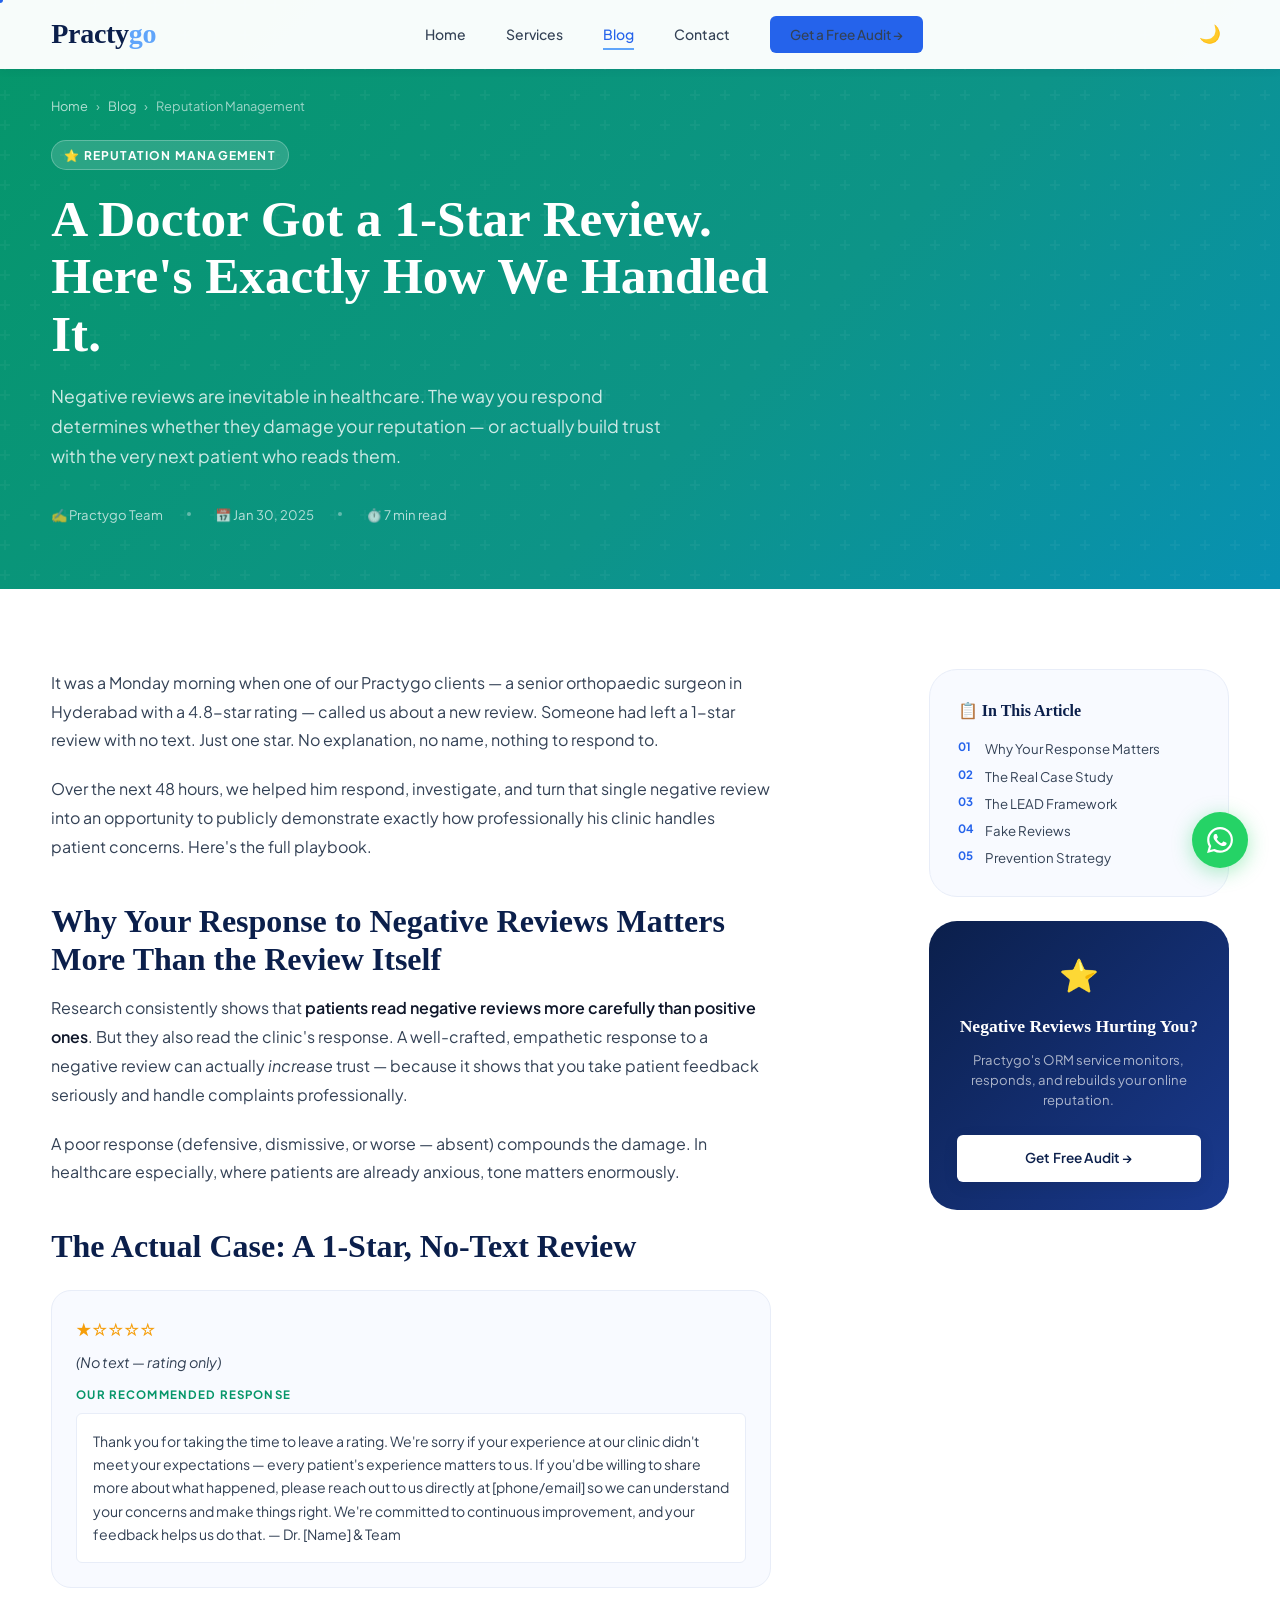
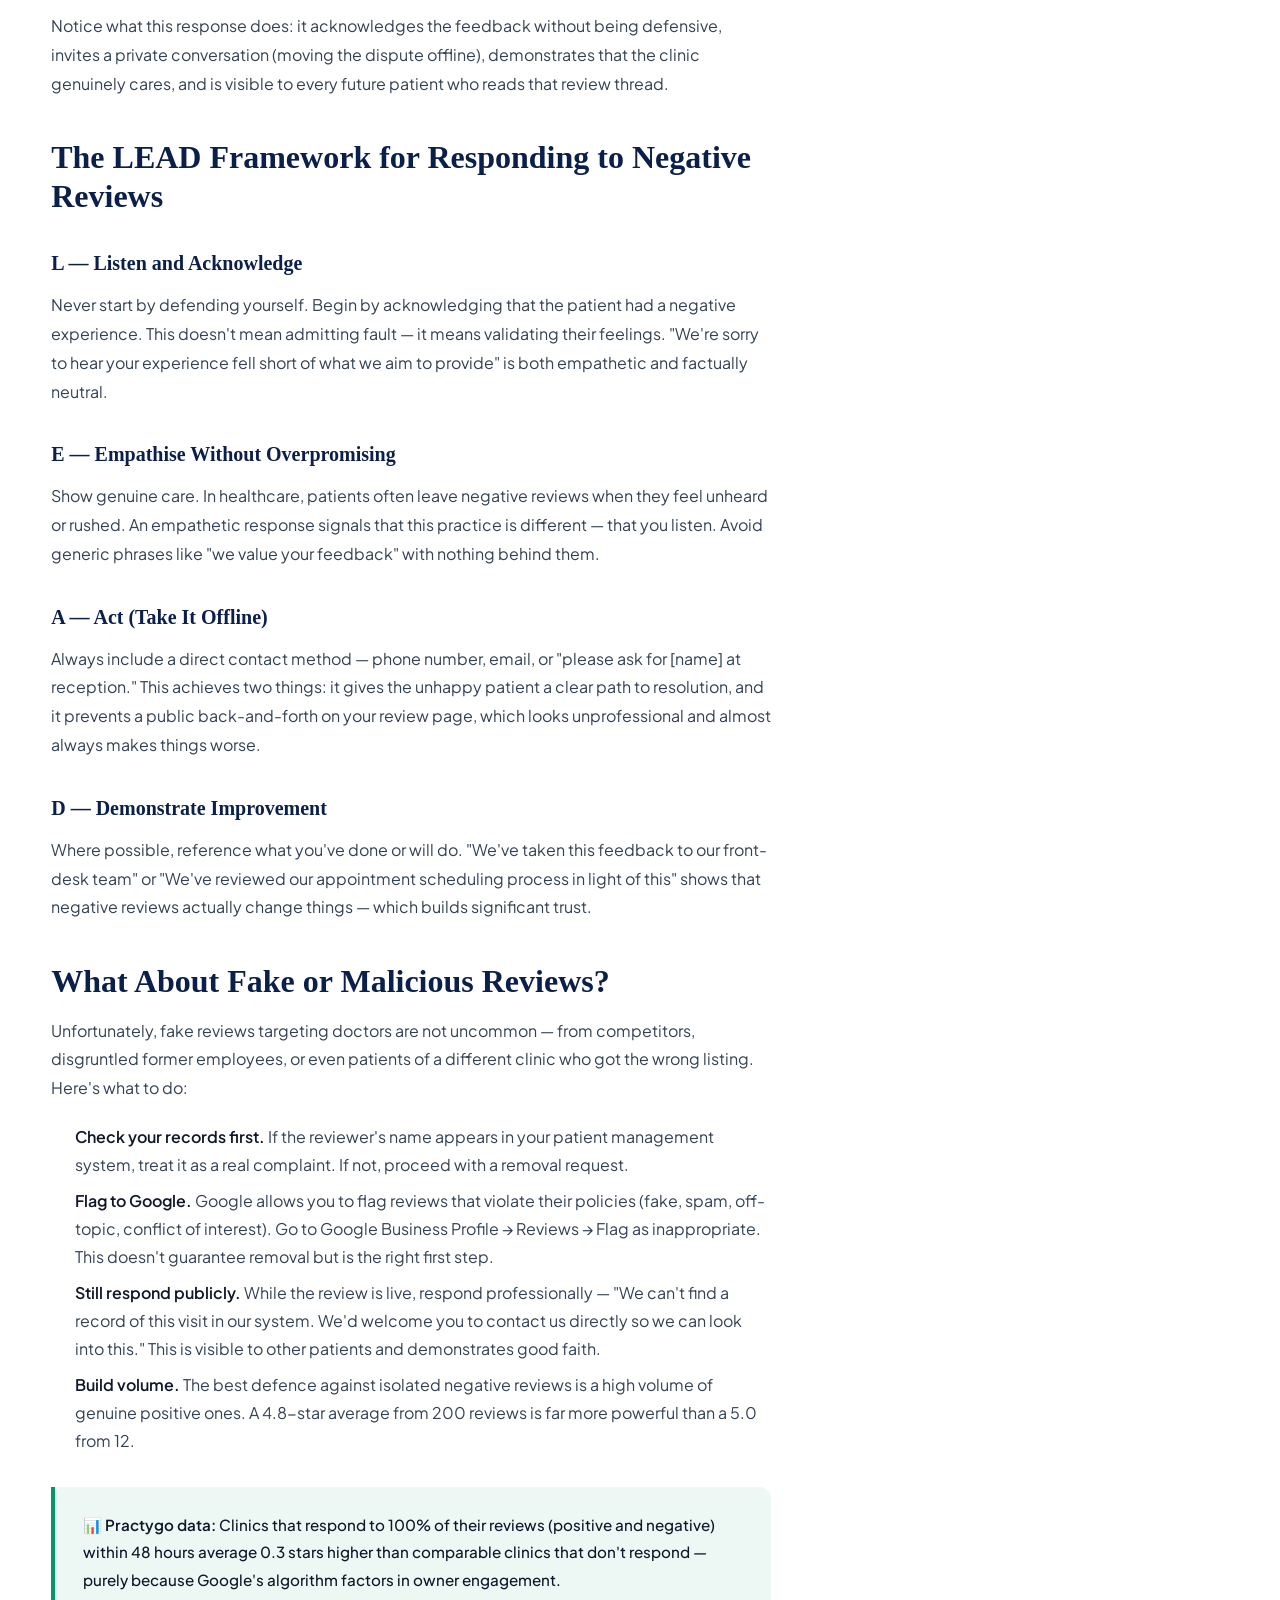
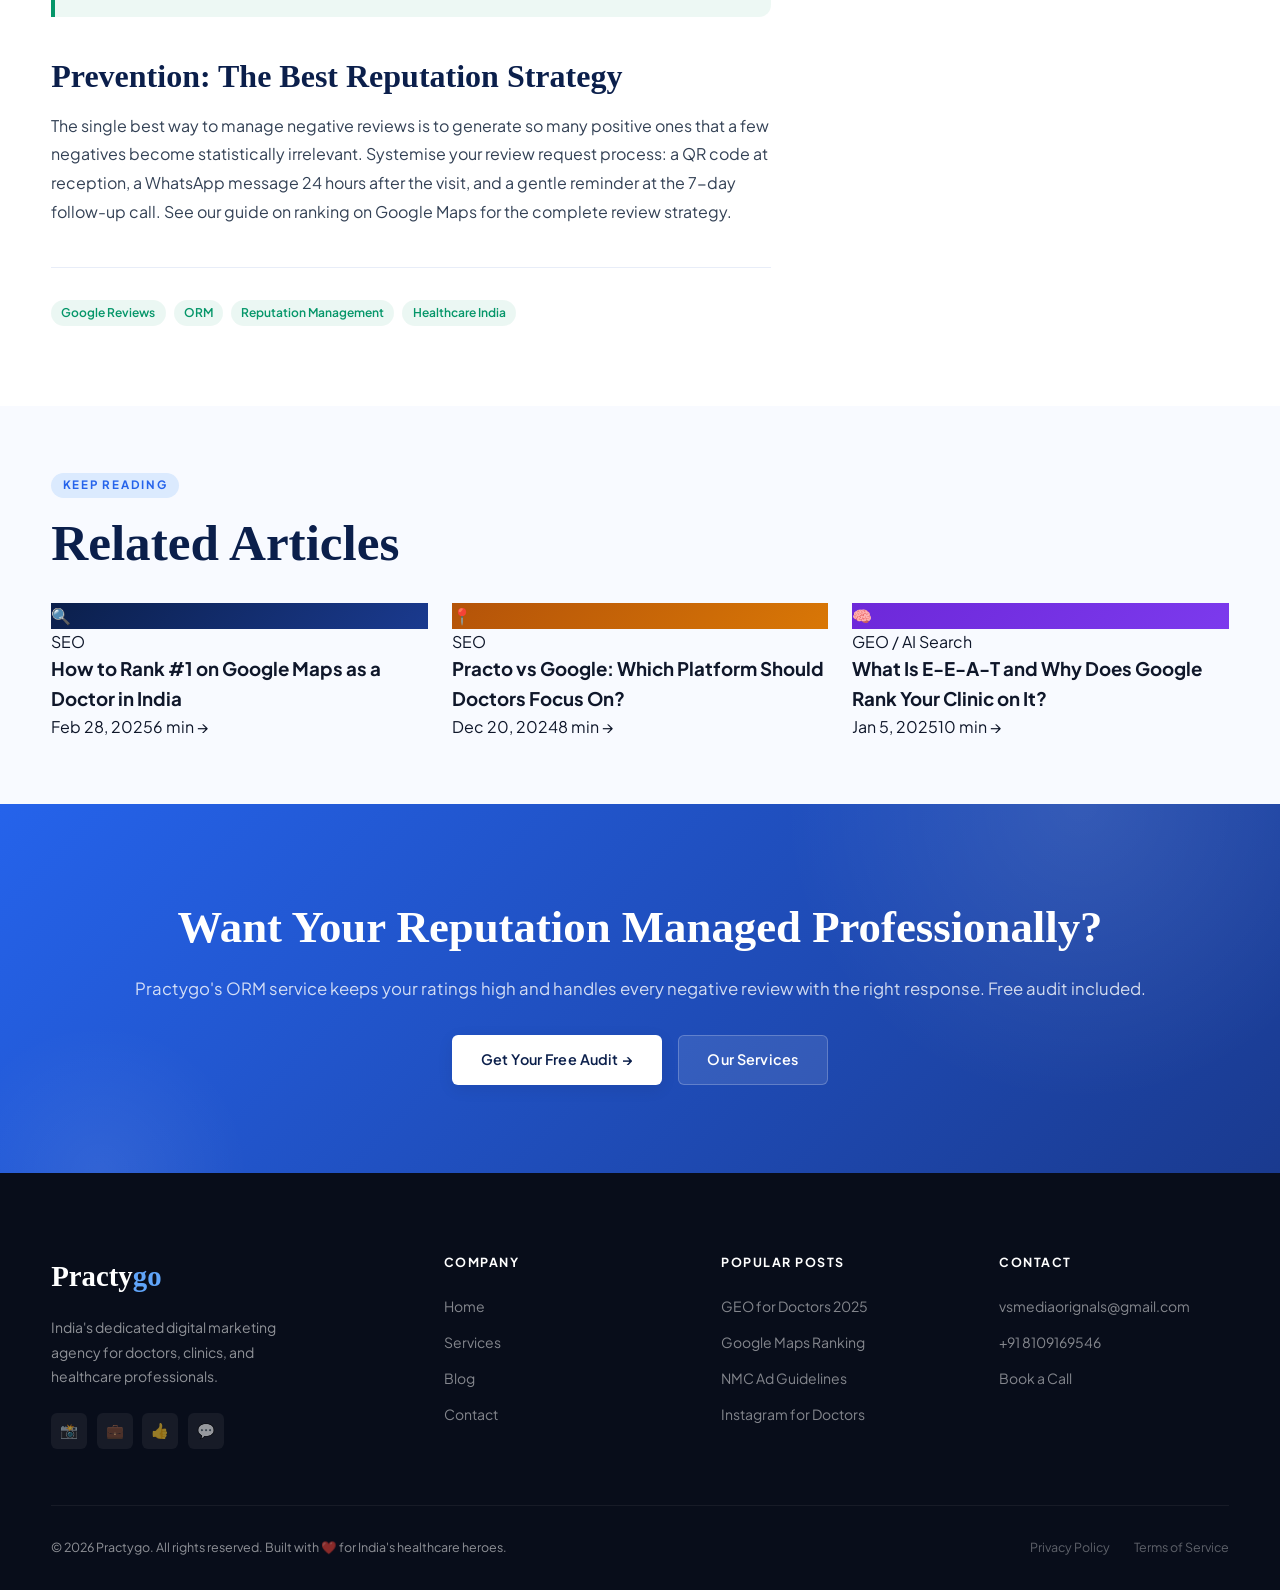
==== blog-1-star-review-handled.html @ ffad4c46 "Add files via upload" ====
<!DOCTYPE html>
<html lang="en">
<head>
  <meta charset="UTF-8"/><meta name="viewport" content="width=device-width, initial-scale=1.0"/>
  <title>A Doctor Got a 1-Star Review. Here's Exactly How We Handled It. | Practygo</title>
  <meta name="description" content="Negative reviews are inevitable in healthcare. The way you respond determines whether they damage your reputation — or actually build trust with prospective patients."/>
  <meta name="robots" content="index, follow"/>
  <link rel="canonical" href="https://practygo.in/blog-1-star-review-handled.html"/>
  <meta property="og:type" content="article"/><meta property="og:url" content="https://practygo.in/blog-1-star-review-handled.html"/>
  <meta property="og:title" content="A Doctor Got a 1-Star Review. Here's Exactly How We Handled It."/><meta property="og:site_name" content="Practygo"/>
  <script type="application/ld+json">{"@context":"https://schema.org","@type":"BlogPosting","headline":"A Doctor Got a 1-Star Review. Here's Exactly How We Handled It.","description":"Negative reviews are inevitable in healthcare. The way you respond determines whether they damage your reputation or build trust.","url":"https://practygo.in/blog-1-star-review-handled.html","datePublished":"2025-01-30","dateModified":"2025-01-30","author":{"@type":"Organization","name":"Practygo","url":"https://practygo.in"},"publisher":{"@type":"Organization","name":"Practygo","url":"https://practygo.in"},"keywords":"doctor negative review response, Google review management healthcare, online reputation management doctors India","articleSection":"Reputation Management","timeRequired":"PT7M"}</script>
  <link rel="preconnect" href="https://fonts.googleapis.com"/><link rel="preconnect" href="https://fonts.gstatic.com" crossorigin/>
  <link rel="stylesheet" href="https://fonts.googleapis.com/css2?family=Cormorant+Garant:ital,wght@0,400;0,600;0,700;1,400;1,700&family=Plus+Jakarta+Sans:wght@300;400;500;600;700&display=swap"/>
  <link rel="stylesheet" href="styles.css"/>
  <link rel="icon" href="data:image/svg+xml,<svg xmlns='http://www.w3.org/2000/svg' viewBox='0 0 100 100'><text y='.9em' font-size='90'>🩺</text></svg>"/>
  <style>
    .article-hero{background:linear-gradient(135deg,#059669 0%,#0d9488 60%,#0891b2 100%);padding:6rem 0 4rem;position:relative;overflow:hidden}
    .article-hero::before{content:'';position:absolute;inset:0;background:url("data:image/svg+xml,%3Csvg width='60' height='60' viewBox='0 0 60 60' xmlns='http://www.w3.org/2000/svg'%3E%3Cg fill='none'%3E%3Cg fill='%23ffffff' fill-opacity='0.04'%3E%3Cpath d='M36 34v-4h-2v4h-4v2h4v4h2v-4h4v-2h-4zm0-30V0h-2v4h-4v2h4v4h2V6h4V4h-4zM6 34v-4H4v4H0v2h4v4h2v-4h4v-2H6zM6 4V0H4v4H0v2h4v4h2V6h4V4H6z'/%3E%3C/g%3E%3C/g%3E%3C/svg%3E")}
    .article-hero-inner{position:relative;z-index:1;max-width:780px}
    .article-cat-badge{display:inline-block;background:rgba(255,255,255,.15);border:1px solid rgba(255,255,255,.25);color:white;font-size:.75rem;font-weight:700;letter-spacing:.1em;text-transform:uppercase;padding:.35em 1em;border-radius:100px;margin-bottom:1.25rem}
    .article-hero h1{font-family:var(--font-display);font-size:clamp(2rem,4.5vw,3.2rem);font-weight:700;color:white;line-height:1.12;margin-bottom:1.25rem}
    .article-hero-desc{font-size:1.1rem;color:rgba(255,255,255,.8);line-height:1.7;margin-bottom:2rem;max-width:640px}
    .article-meta{display:flex;align-items:center;gap:1.25rem;flex-wrap:wrap}
    .article-meta-item{font-size:.82rem;color:rgba(255,255,255,.7)}
    .article-meta-divider{width:4px;height:4px;background:rgba(255,255,255,.35);border-radius:50%}
    .article-body-wrap{display:grid;grid-template-columns:1fr 300px;gap:4rem;align-items:start;padding:5rem 0}
    .article-content{max-width:720px}
    .article-content h2{font-family:var(--font-display);font-size:clamp(1.5rem,2.8vw,2rem);font-weight:700;color:var(--blue-deep);margin:2.5rem 0 1rem;line-height:1.2}
    .article-content h3{font-family:var(--font-display);font-size:1.25rem;font-weight:700;color:var(--blue-deep);margin:2rem 0 .75rem}
    .article-content p{font-size:1rem;color:var(--text-body);line-height:1.8;margin-bottom:1.25rem}
    .article-content ul{padding-left:1.5rem;margin-bottom:1.25rem}
    .article-content li{font-size:1rem;color:var(--text-body);line-height:1.75;margin-bottom:.5rem}
    .article-content strong{color:var(--text-dark);font-weight:600}
    .review-example{background:var(--off-white);border:1px solid var(--gray-light);border-radius:var(--r-lg);padding:1.5rem;margin:1.5rem 0}
    .review-example .stars{color:#f59e0b;font-size:1.1rem;margin-bottom:.5rem}
    .review-example .review-text{font-size:.9rem;color:var(--text-body);line-height:1.65;font-style:italic;margin-bottom:.75rem}
    .review-example .response-label{font-size:.72rem;font-weight:700;text-transform:uppercase;letter-spacing:.1em;color:#059669;margin-bottom:.5rem}
    .review-example .response-text{font-size:.88rem;color:var(--text-body);line-height:1.65;background:white;border:1px solid var(--gray-light);border-radius:var(--r-sm);padding:1rem}
    .article-callout{background:rgba(5,150,105,.07);border-left:4px solid #059669;border-radius:0 var(--r-md) var(--r-md) 0;padding:1.5rem 1.75rem;margin:2rem 0}
    .article-callout p{margin:0;font-size:.95rem;color:var(--text-dark);font-weight:500}
    .article-tags{display:flex;gap:.5rem;flex-wrap:wrap;margin:2.5rem 0 0;padding-top:2rem;border-top:1px solid var(--gray-light)}
    .article-tag{font-size:.75rem;font-weight:600;color:#059669;background:rgba(5,150,105,.08);padding:.3em .85em;border-radius:100px}
    .article-sidebar{position:sticky;top:80px}
    .sidebar-toc{background:var(--off-white);border:1px solid var(--gray-light);border-radius:var(--r-xl);padding:1.75rem;margin-bottom:1.5rem}
    .sidebar-toc h3{font-family:var(--font-display);font-size:1rem;font-weight:700;color:var(--blue-deep);margin-bottom:1rem}
    .toc-list{list-style:none;padding:0;margin:0;display:flex;flex-direction:column;gap:.5rem}
    .toc-list a{font-size:.83rem;color:var(--text-body);text-decoration:none;display:flex;gap:.5rem;line-height:1.45;transition:color var(--transition)}
    .toc-list a:hover{color:var(--blue-bright)}
    .toc-num{font-size:.72rem;font-weight:700;color:var(--blue-bright);min-width:1.2rem}
    .sidebar-cta{background:linear-gradient(135deg,var(--blue-deep),var(--blue-mid));border-radius:var(--r-xl);padding:1.75rem;text-align:center}
    .sidebar-cta h3{font-family:var(--font-display);font-size:1.1rem;font-weight:700;color:white;margin-bottom:.6rem}
    .sidebar-cta p{font-size:.82rem;color:rgba(255,255,255,.65);margin-bottom:1.25rem;line-height:1.55}
    .related-posts{padding:4rem 0;background:var(--off-white)}
    .related-grid{display:grid;grid-template-columns:repeat(3,1fr);gap:1.5rem;margin-top:2rem}
    .breadcrumb{display:flex;align-items:center;gap:.5rem;font-size:.8rem;color:rgba(255,255,255,.6);margin-bottom:1.5rem;flex-wrap:wrap}
    .breadcrumb a{color:rgba(255,255,255,.7);text-decoration:none}
    @media(max-width:1024px){.article-body-wrap{grid-template-columns:1fr}.article-sidebar{position:static}.related-grid{grid-template-columns:repeat(2,1fr)}}
    @media(max-width:640px){.related-grid{grid-template-columns:1fr}}
  </style>
</head>
<body>
<div class="cursor-dot" id="cursorDot"></div><div class="cursor-ring" id="cursorRing"></div>
<a href="https://wa.me/918109169546" class="wa-fab" target="_blank" rel="noopener"><svg width="26" height="26" viewBox="0 0 24 24" fill="currentColor"><path d="M17.472 14.382c-.297-.149-1.758-.867-2.03-.967-.273-.099-.471-.148-.67.15-.197.297-.767.966-.94 1.164-.173.199-.347.223-.644.075-.297-.15-1.255-.463-2.39-1.475-.883-.788-1.48-1.761-1.653-2.059-.173-.297-.018-.458.13-.606.134-.133.298-.347.446-.52.149-.174.198-.298.298-.497.099-.198.05-.371-.025-.52-.075-.149-.669-1.612-.916-2.207-.242-.579-.487-.5-.669-.51-.173-.008-.371-.01-.57-.01-.198 0-.52.074-.792.372-.272.297-1.04 1.016-1.04 2.479 0 1.462 1.065 2.875 1.213 3.074.149.198 2.096 3.2 5.077 4.487.709.306 1.262.489 1.694.625.712.227 1.36.195 1.871.118.571-.085 1.758-.719 2.006-1.413.248-.694.248-1.289.173-1.413-.074-.124-.272-.198-.57-.347m-5.421 7.403h-.004a9.87 9.87 0 01-5.031-1.378l-.361-.214-3.741.982.998-3.648-.235-.374a9.86 9.86 0 01-1.51-5.26c.001-5.45 4.436-9.884 9.888-9.884 2.64 0 5.122 1.03 6.988 2.898a9.825 9.825 0 012.893 6.994c-.003 5.45-4.437 9.884-9.885 9.884m8.413-18.297A11.815 11.815 0 0012.05 0C5.495 0 .16 5.335.157 11.892c0 2.096.547 4.142 1.588 5.945L.057 24l6.305-1.654a11.882 11.882 0 005.683 1.448h.005c6.554 0 11.89-5.335 11.893-11.893a11.821 11.821 0 00-3.48-8.413z"/></svg></a>
<nav class="nav nav-static" id="nav"><div class="container nav-inner"><a href="index.html" class="logo">Practy<span>go</span></a><div class="nav-links"><a href="index.html">Home</a><a href="services.html">Services</a><a href="blog.html" class="active">Blog</a><a href="contact.html">Contact</a><a href="contact.html" class="nav-cta">Get a Free Audit →</a></div><div style="display:flex;align-items:center;gap:.5rem"><button class="theme-toggle" id="themeToggle">🌙</button><button class="hamburger" aria-label="Open menu"><span></span><span></span><span></span></button></div></div></nav>
<div class="mobile-nav"><button class="mobile-close">✕</button><a href="index.html">Home</a><a href="services.html">Services</a><a href="blog.html">Blog</a><a href="contact.html">Contact</a><a href="contact.html" class="btn btn-primary" style="font-size:1rem;margin-top:1rem">Get a Free Audit</a></div>

<section class="article-hero"><div class="container"><div class="article-hero-inner">
  <nav class="breadcrumb"><a href="index.html">Home</a><span>›</span><a href="blog.html">Blog</a><span>›</span><span>Reputation Management</span></nav>
  <span class="article-cat-badge">⭐ Reputation Management</span>
  <h1>A Doctor Got a 1-Star Review. Here's Exactly How We Handled It.</h1>
  <p class="article-hero-desc">Negative reviews are inevitable in healthcare. The way you respond determines whether they damage your reputation — or actually build trust with the very next patient who reads them.</p>
  <div class="article-meta"><span class="article-meta-item">✍️ Practygo Team</span><span class="article-meta-divider" style="display:inline-block;width:4px;height:4px;background:rgba(255,255,255,.35);border-radius:50%;margin:0 .25rem"></span><span class="article-meta-item">📅 Jan 30, 2025</span><span class="article-meta-divider" style="display:inline-block;width:4px;height:4px;background:rgba(255,255,255,.35);border-radius:50%;margin:0 .25rem"></span><span class="article-meta-item">⏱️ 7 min read</span></div>
</div></div></section>

<div class="container"><div class="article-body-wrap">
  <article class="article-content">
    <p>It was a Monday morning when one of our Practygo clients — a senior orthopaedic surgeon in Hyderabad with a 4.8-star rating — called us about a new review. Someone had left a 1-star review with no text. Just one star. No explanation, no name, nothing to respond to.</p>
    <p>Over the next 48 hours, we helped him respond, investigate, and turn that single negative review into an opportunity to publicly demonstrate exactly how professionally his clinic handles patient concerns. Here's the full playbook.</p>

    <h2 id="why-it-matters">Why Your Response to Negative Reviews Matters More Than the Review Itself</h2>
    <p>Research consistently shows that <strong>patients read negative reviews more carefully than positive ones</strong>. But they also read the clinic's response. A well-crafted, empathetic response to a negative review can actually <em>increase</em> trust — because it shows that you take patient feedback seriously and handle complaints professionally.</p>
    <p>A poor response (defensive, dismissive, or worse — absent) compounds the damage. In healthcare especially, where patients are already anxious, tone matters enormously.</p>

    <h2 id="the-case">The Actual Case: A 1-Star, No-Text Review</h2>
    <div class="review-example">
      <div class="stars">★☆☆☆☆</div>
      <div class="review-text">(No text — rating only)</div>
      <div class="response-label">Our Recommended Response</div>
      <div class="response-text">Thank you for taking the time to leave a rating. We're sorry if your experience at our clinic didn't meet your expectations — every patient's experience matters to us. If you'd be willing to share more about what happened, please reach out to us directly at [phone/email] so we can understand your concerns and make things right. We're committed to continuous improvement, and your feedback helps us do that. — Dr. [Name] & Team</div>
    </div>
    <p>Notice what this response does: it acknowledges the feedback without being defensive, invites a private conversation (moving the dispute offline), demonstrates that the clinic genuinely cares, and is visible to every future patient who reads that review thread.</p>

    <h2 id="framework">The LEAD Framework for Responding to Negative Reviews</h2>
    <h3>L — Listen and Acknowledge</h3>
    <p>Never start by defending yourself. Begin by acknowledging that the patient had a negative experience. This doesn't mean admitting fault — it means validating their feelings. "We're sorry to hear your experience fell short of what we aim to provide" is both empathetic and factually neutral.</p>
    <h3>E — Empathise Without Overpromising</h3>
    <p>Show genuine care. In healthcare, patients often leave negative reviews when they feel unheard or rushed. An empathetic response signals that this practice is different — that you listen. Avoid generic phrases like "we value your feedback" with nothing behind them.</p>
    <h3>A — Act (Take It Offline)</h3>
    <p>Always include a direct contact method — phone number, email, or "please ask for [name] at reception." This achieves two things: it gives the unhappy patient a clear path to resolution, and it prevents a public back-and-forth on your review page, which looks unprofessional and almost always makes things worse.</p>
    <h3>D — Demonstrate Improvement</h3>
    <p>Where possible, reference what you've done or will do. "We've taken this feedback to our front-desk team" or "We've reviewed our appointment scheduling process in light of this" shows that negative reviews actually change things — which builds significant trust.</p>

    <h2 id="fake-reviews">What About Fake or Malicious Reviews?</h2>
    <p>Unfortunately, fake reviews targeting doctors are not uncommon — from competitors, disgruntled former employees, or even patients of a different clinic who got the wrong listing. Here's what to do:</p>
    <ul>
      <li><strong>Check your records first.</strong> If the reviewer's name appears in your patient management system, treat it as a real complaint. If not, proceed with a removal request.</li>
      <li><strong>Flag to Google.</strong> Google allows you to flag reviews that violate their policies (fake, spam, off-topic, conflict of interest). Go to Google Business Profile → Reviews → Flag as inappropriate. This doesn't guarantee removal but is the right first step.</li>
      <li><strong>Still respond publicly.</strong> While the review is live, respond professionally — "We can't find a record of this visit in our system. We'd welcome you to contact us directly so we can look into this." This is visible to other patients and demonstrates good faith.</li>
      <li><strong>Build volume.</strong> The best defence against isolated negative reviews is a high volume of genuine positive ones. A 4.8-star average from 200 reviews is far more powerful than a 5.0 from 12.</li>
    </ul>

    <div class="article-callout"><p>📊 <strong>Practygo data:</strong> Clinics that respond to 100% of their reviews (positive and negative) within 48 hours average 0.3 stars higher than comparable clinics that don't respond — purely because Google's algorithm factors in owner engagement.</p></div>

    <h2 id="prevention">Prevention: The Best Reputation Strategy</h2>
    <p>The single best way to manage negative reviews is to generate so many positive ones that a few negatives become statistically irrelevant. Systemise your review request process: a QR code at reception, a WhatsApp message 24 hours after the visit, and a gentle reminder at the 7-day follow-up call. See our guide on <a href="blog-google-maps-ranking-doctors.html">ranking on Google Maps</a> for the complete review strategy.</p>

    <div class="article-tags">
      <span class="article-tag">Google Reviews</span><span class="article-tag">ORM</span><span class="article-tag">Reputation Management</span><span class="article-tag">Healthcare India</span>
    </div>
  </article>
  <aside class="article-sidebar">
    <div class="sidebar-toc"><h3>📋 In This Article</h3><ul class="toc-list"><li><a href="#why-it-matters"><span class="toc-num">01</span>Why Your Response Matters</a></li><li><a href="#the-case"><span class="toc-num">02</span>The Real Case Study</a></li><li><a href="#framework"><span class="toc-num">03</span>The LEAD Framework</a></li><li><a href="#fake-reviews"><span class="toc-num">04</span>Fake Reviews</a></li><li><a href="#prevention"><span class="toc-num">05</span>Prevention Strategy</a></li></ul></div>
    <div class="sidebar-cta"><div style="font-size:2rem;margin-bottom:.75rem">⭐</div><h3>Negative Reviews Hurting You?</h3><p>Practygo's ORM service monitors, responds, and rebuilds your online reputation.</p><a href="contact.html" class="btn btn-white" style="width:100%;justify-content:center;font-size:.85rem;margin-top:.25rem">Get Free Audit →</a></div>
  </aside>
</div></div>

<section class="related-posts"><div class="container"><span class="section-label">Keep Reading</span><h2 class="section-title">Related Articles</h2><div class="related-grid">
  <a href="blog-google-maps-ranking-doctors.html" style="text-decoration:none"><div class="blog-card"><div class="blog-card-img" style="background:linear-gradient(135deg,#0b1f4b,#1a3a8f)"><span class="blog-card-img-icon">🔍</span></div><div class="blog-card-body"><div class="blog-card-cat">SEO</div><h3>How to Rank #1 on Google Maps as a Doctor in India</h3><div class="blog-card-footer"><span class="blog-card-date">Feb 28, 2025</span><span class="blog-card-read">6 min →</span></div></div></div></a>
  <a href="blog-practo-vs-google.html" style="text-decoration:none"><div class="blog-card"><div class="blog-card-img" style="background:linear-gradient(135deg,#b45309,#d97706)"><span class="blog-card-img-icon">📍</span></div><div class="blog-card-body"><div class="blog-card-cat">SEO</div><h3>Practo vs Google: Which Platform Should Doctors Focus On?</h3><div class="blog-card-footer"><span class="blog-card-date">Dec 20, 2024</span><span class="blog-card-read">8 min →</span></div></div></div></a>
  <a href="blog-eeat-google-clinic.html" style="text-decoration:none"><div class="blog-card"><div class="blog-card-img" style="background:linear-gradient(135deg,#6d28d9,#7c3aed)"><span class="blog-card-img-icon">🧠</span></div><div class="blog-card-body"><div class="blog-card-cat">GEO / AI Search</div><h3>What Is E-E-A-T and Why Does Google Rank Your Clinic on It?</h3><div class="blog-card-footer"><span class="blog-card-date">Jan 5, 2025</span><span class="blog-card-read">10 min →</span></div></div></div></a>
</div></div></section>
<section class="cta-band"><div class="container"><div class="reveal"><h2>Want Your Reputation Managed Professionally?</h2><p>Practygo's ORM service keeps your ratings high and handles every negative review with the right response. Free audit included.</p><div class="cta-band-actions"><a href="contact.html" class="btn btn-white magnetic-btn">Get Your Free Audit →</a><a href="services.html" class="btn btn-ghost">Our Services</a></div></div></div></section>
<footer><div class="container"><div class="footer-top"><div class="footer-brand"><div class="logo-foot">Practy<span>go</span></div><p>India's dedicated digital marketing agency for doctors, clinics, and healthcare professionals.</p><div class="footer-brand-social"><a href="#" class="footer-social-btn">📸</a><a href="#" class="footer-social-btn">💼</a><a href="#" class="footer-social-btn">👍</a><a href="#" class="footer-social-btn">💬</a></div></div><div class="footer-col"><h4>Company</h4><ul><li><a href="index.html">Home</a></li><li><a href="services.html">Services</a></li><li><a href="blog.html">Blog</a></li><li><a href="contact.html">Contact</a></li></ul></div><div class="footer-col"><h4>Popular Posts</h4><ul><li><a href="blog-geo-optimisation-doctors-india.html">GEO for Doctors 2025</a></li><li><a href="blog-google-maps-ranking-doctors.html">Google Maps Ranking</a></li><li><a href="blog-nmc-advertising-guidelines.html">NMC Ad Guidelines</a></li><li><a href="blog-instagram-doctors-nmc-guidelines.html">Instagram for Doctors</a></li></ul></div><div class="footer-col"><h4>Contact</h4><ul><li><a href="mailto:vsmediaorignals@gmail.com">vsmediaorignals@gmail.com</a></li><li><a href="tel:+918109169546">+91 8109169546</a></li><li><a href="contact.html">Book a Call</a></li></ul></div></div><div class="footer-bottom"><p>© 2026 Practygo. All rights reserved. Built with ❤️ for India's healthcare heroes.</p><div class="footer-legal"><a href="#">Privacy Policy</a><a href="#">Terms of Service</a></div></div></div></footer>
<script src="script.js"></script>
</body></html>
---- styles.css ----
@import url('https://fonts.googleapis.com/css2?family=Cormorant+Garant:ital,wght@0,400;0,600;0,700;1,400;1,700&family=Plus+Jakarta+Sans:wght@300;400;500;600;700&display=swap');

/* ═══════════════════════════════════════════════════
   PRACTYGO v2.0 — Enhanced Design System
   ═══════════════════════════════════════════════════ */

:root {
  --blue-deep:   #0b1f4b;
  --blue-mid:    #1a3a8f;
  --blue-bright: #2563eb;
  --blue-light:  #dbeafe;
  --blue-accent: #60a5fa;
  --white:       #ffffff;
  --off-white:   #f8faff;
  --gray-light:  #e8edf8;
  --gray-mid:    #94a3b8;
  --black:       #080d1a;
  --text-dark:   #0f172a;
  --text-body:   #334155;
  --font-display:'Cormorant Garant', serif;
  --font-body:   'Plus Jakarta Sans', sans-serif;
  --r-sm: 6px; --r-md: 12px; --r-lg: 20px; --r-xl: 28px;
  --radius-sm: var(--r-sm); --radius-md: var(--r-md); --radius-lg: var(--r-lg);
  --shadow-sm:  0 2px 8px rgba(11,31,75,.06);
  --shadow-md:  0 8px 28px rgba(11,31,75,.10);
  --shadow-lg:  0 20px 60px rgba(11,31,75,.16);
  --shadow-xl:  0 32px 80px rgba(11,31,75,.22);
  --glow-blue:  0 0 40px rgba(37,99,235,.28);
  --transition: .3s cubic-bezier(.4,0,.2,1);
  --spring:     .5s cubic-bezier(.34,1.56,.64,1);
  --ease-out:   .45s cubic-bezier(.16,1,.3,1);
}

/* ── Reset ── */
*, *::before, *::after { box-sizing: border-box; margin: 0; padding: 0; }
html { scroll-behavior: smooth; }
body {
  font-family: var(--font-body);
  color: var(--text-dark);
  background: var(--white);
  line-height: 1.6;
  overflow-x: hidden;
  cursor: none;
}
@media (pointer: coarse) { body { cursor: auto; } }
img { max-width: 100%; display: block; }
a { text-decoration: none; color: inherit; }
ul { list-style: none; }
::-webkit-scrollbar { width: 5px; }
::-webkit-scrollbar-track { background: var(--off-white); }
::-webkit-scrollbar-thumb { background: var(--blue-mid); border-radius: 3px; }

/* ── Custom Cursor ── */
.cursor-dot, .cursor-ring {
  position: fixed;
  border-radius: 50%;
  pointer-events: none;
  z-index: 10000;
  transform: translate(-50%, -50%);
  will-change: transform;
}
.cursor-dot {
  width: 6px; height: 6px;
  background: var(--blue-bright);
  transition: width .2s, height .2s, background .2s, opacity .2s;
}
.cursor-ring {
  width: 30px; height: 30px;
  border: 1.5px solid rgba(37,99,235,.45);
  transition: width .35s var(--ease-out), height .35s var(--ease-out), border-color .3s, opacity .3s;
}
.cursor-expanded .cursor-dot { width: 10px; height: 10px; background: var(--blue-accent); }
.cursor-expanded .cursor-ring { width: 52px; height: 52px; border-color: rgba(96,165,250,.35); }
@media (pointer: coarse) { .cursor-dot, .cursor-ring { display: none; } }

/* ── Utility ── */
.container { width: min(1200px, 92vw); margin: 0 auto; }
.section-label {
  display: inline-block;
  font-size: .72rem;
  font-weight: 700;
  letter-spacing: .15em;
  text-transform: uppercase;
  color: var(--blue-bright);
  background: var(--blue-light);
  padding: .3em 1em;
  border-radius: 100px;
  margin-bottom: 1rem;
}
.section-title {
  font-family: var(--font-display);
  font-size: clamp(2rem, 4vw, 3.2rem);
  font-weight: 700;
  line-height: 1.12;
  color: var(--blue-deep);
}
.section-sub {
  font-size: 1.05rem;
  color: var(--text-body);
  max-width: 560px;
  margin-top: .75rem;
  line-height: 1.72;
}

/* ── WhatsApp FAB ── */
.wa-fab {
  position: fixed;
  bottom: 2rem; right: 2rem;
  width: 56px; height: 56px;
  background: #25d366;
  color: white;
  border-radius: 50%;
  display: flex; align-items: center; justify-content: center;
  z-index: 500;
  box-shadow: 0 4px 20px rgba(37,211,102,.4);
  transition: var(--spring);
  animation: waPulse 3.5s ease-in-out infinite;
}
.wa-fab:hover { transform: scale(1.12); box-shadow: 0 8px 30px rgba(37,211,102,.55); }
@keyframes waPulse {
  0%, 100% { box-shadow: 0 4px 20px rgba(37,211,102,.4); }
  50% { box-shadow: 0 4px 20px rgba(37,211,102,.4), 0 0 0 10px rgba(37,211,102,.08); }
}

/* ── Buttons ── */
.btn {
  display: inline-flex; align-items: center; gap: .5rem;
  font-family: var(--font-body); font-size: .9rem; font-weight: 600;
  padding: .8rem 1.8rem; border-radius: var(--r-sm);
  border: none; cursor: none; transition: var(--transition);
  position: relative; overflow: hidden; letter-spacing: .01em;
}
.btn-primary {
  background: var(--blue-bright); color: var(--white);
  box-shadow: 0 4px 20px rgba(37,99,235,.28);
}
.btn-primary::before {
  content: '';
  position: absolute; top: -50%; left: -100%;
  width: 50%; height: 200%;
  background: linear-gradient(90deg, transparent, rgba(255,255,255,.18), transparent);
  transform: skewX(-20deg);
  animation: btnShimmer 3.5s ease-in-out infinite;
}
.btn-primary:hover { background: var(--blue-mid); box-shadow: 0 8px 32px rgba(37,99,235,.45); transform: translateY(-2px); }
.btn-outline { background: transparent; color: var(--blue-bright); border: 2px solid var(--blue-bright); }
.btn-outline:hover { background: var(--blue-bright); color: var(--white); transform: translateY(-2px); }
.btn-white { background: var(--white); color: var(--blue-deep); box-shadow: 0 4px 16px rgba(0,0,0,.08); }
.btn-white:hover { background: var(--blue-light); transform: translateY(-2px); }
.btn-ghost { background: rgba(255,255,255,.1); color: var(--white); border: 1px solid rgba(255,255,255,.22); }
.btn-ghost:hover { background: rgba(255,255,255,.2); transform: translateY(-2px); }
@keyframes btnShimmer { 0% { left: -100%; } 60%, 100% { left: 200%; } }

/* ── NAV ── */
.nav {
  position: fixed; top: 0; left: 0; right: 0; z-index: 1000;
  padding: 1.2rem 0;
  transition: background var(--transition), box-shadow var(--transition), padding var(--transition);
}
.nav.scrolled {
  background: rgba(255,255,255,.97); box-shadow: var(--shadow-sm);
  padding: .75rem 0; backdrop-filter: blur(16px);
}
.nav-inner { display: flex; align-items: center; justify-content: space-between; }
.logo {
  font-family: var(--font-display); font-size: 1.75rem; font-weight: 700;
  color: var(--white); transition: color var(--transition); letter-spacing: -.01em;
}
.logo span { color: var(--blue-accent); }
.nav.scrolled .logo { color: var(--blue-deep); }
.nav-links { display: flex; align-items: center; gap: 2.5rem; }
.nav-links a {
  font-size: .875rem; font-weight: 500;
  color: rgba(255,255,255,.85); transition: color var(--transition); position: relative;
}
.nav-links a::after {
  content: ''; position: absolute; bottom: -4px; left: 0;
  width: 0; height: 2px; background: var(--blue-accent); transition: width var(--transition);
}
.nav-links a:hover::after, .nav-links a.active::after { width: 100%; }
.nav-links a:hover, .nav-links a.active { color: var(--white); }
.nav.scrolled .nav-links a { color: var(--text-body); }
.nav.scrolled .nav-links a:hover, .nav.scrolled .nav-links a.active { color: var(--blue-bright); }
.nav-cta {
  font-size: .85rem !important; background: var(--blue-bright);
  color: var(--white) !important; padding: .5rem 1.25rem; border-radius: var(--r-sm);
  transition: background var(--transition), transform var(--transition) !important;
}
.nav-cta::after { display: none !important; }
.nav-cta:hover { background: var(--blue-mid) !important; transform: translateY(-1px); }
.hamburger {
  display: none; flex-direction: column; gap: 5px;
  background: none; border: none; cursor: pointer; padding: 4px; z-index: 1002;
}
.hamburger span {
  display: block; width: 22px; height: 2px;
  background: var(--white); border-radius: 2px; transition: var(--transition);
}
.nav.scrolled .hamburger span { background: var(--blue-deep); }
.hamburger.open span:nth-child(1) { transform: rotate(45deg) translate(5px,5px); }
.hamburger.open span:nth-child(2) { opacity: 0; }
.hamburger.open span:nth-child(3) { transform: rotate(-45deg) translate(5px,-5px); }
.mobile-nav {
  display: none; position: fixed; inset: 0;
  background: var(--blue-deep); z-index: 1001;
  flex-direction: column; align-items: center; justify-content: center; gap: 2.5rem;
}
.mobile-nav.open { display: flex; }
.mobile-nav a {
  font-family: var(--font-display); font-size: 2.5rem; font-weight: 700;
  color: var(--white); opacity: 0; transform: translateY(20px); animation: fadeUp .4s forwards;
}
.mobile-nav a:nth-child(2) { animation-delay: .05s; }
.mobile-nav a:nth-child(3) { animation-delay: .1s; }
.mobile-nav a:nth-child(4) { animation-delay: .15s; }
.mobile-nav a:hover { color: var(--blue-accent); }
.mobile-close { position: absolute; top: 1.5rem; right: 1.5rem; font-size: 2rem; color: var(--white); background: none; border: none; cursor: pointer; }

/* ── PAGE HERO ── */
.page-hero {
  background: linear-gradient(135deg, var(--blue-deep) 0%, var(--blue-mid) 100%);
  padding: 9rem 0 5rem; position: relative; overflow: hidden;
}
.page-hero::before {
  content: ''; position: absolute; inset: 0; border-radius: var(--r-xl); overflow: hidden;
  background: radial-gradient(circle at 20% 50%, rgba(37,99,235,.18) 0%, transparent 50%),
              radial-gradient(circle at 80% 20%, rgba(96,165,250,.1) 0%, transparent 40%),
              url("data:image/svg+xml,%3Csvg width='60' height='60' viewBox='0 0 60 60' xmlns='http://www.w3.org/2000/svg'%3E%3Cg fill='none'%3E%3Cg fill='%23ffffff' fill-opacity='0.03'%3E%3Cpath d='M36 34v-4h-2v4h-4v2h4v4h2v-4h4v-2h-4zm0-30V0h-2v4h-4v2h4v4h2V6h4V4h-4zM6 34v-4H4v4H0v2h4v4h2v-4h4v-2H6zM6 4V0H4v4H0v2h4v4h2V6h4V4H6z'/%3E%3C/g%3E%3C/g%3E%3C/svg%3E");
}
.page-hero .container { position: relative; z-index: 1; }
.page-hero-label { color: var(--blue-accent); background: rgba(96,165,250,.15); }
.page-hero h1 {
  font-family: var(--font-display); font-size: clamp(2.5rem,5vw,4rem); font-weight: 700;
  color: var(--white); line-height: 1.08; margin: .5rem 0 1rem;
  opacity: 0; animation: fadeUp .6s .3s forwards;
}
.page-hero p {
  font-size: 1.1rem; color: rgba(255,255,255,.75); max-width: 540px;
  opacity: 0; animation: fadeUp .6s .5s forwards;
}

/* ── HOME HERO ── */
.hero {
  min-height: 100vh;
  background: linear-gradient(145deg, var(--blue-deep) 0%, #0c2468 55%, var(--blue-mid) 100%);
  display: flex; align-items: center; position: relative; overflow: hidden;
}
.hero-canvas { position: absolute; inset: 0; width: 100%; height: 100%; opacity: .35; }
.hero-orb {
  position: absolute; border-radius: 50%;
  filter: blur(80px); pointer-events: none;
}
.hero-orb-1 {
  width: 600px; height: 600px;
  background: radial-gradient(circle, rgba(37,99,235,.35) 0%, transparent 70%);
  top: -200px; right: -100px;
  animation: orbFloat1 9s ease-in-out infinite;
}
.hero-orb-2 {
  width: 400px; height: 400px;
  background: radial-gradient(circle, rgba(96,165,250,.2) 0%, transparent 70%);
  bottom: -100px; left: -80px;
  animation: orbFloat2 11s ease-in-out infinite;
}
.hero-grid {
  position: absolute; inset: 0;
  background-image: linear-gradient(rgba(255,255,255,.033) 1px, transparent 1px),
                    linear-gradient(90deg, rgba(255,255,255,.033) 1px, transparent 1px);
  background-size: 60px 60px;
}
.hero-inner {
  position: relative; z-index: 2;
  display: grid; grid-template-columns: 1fr 1fr;
  gap: 4rem; align-items: center; padding: 7rem 0 5rem;
}
.hero-label {
  display: inline-block; font-size: .72rem; font-weight: 700;
  letter-spacing: .16em; text-transform: uppercase;
  color: var(--blue-accent); background: rgba(96,165,250,.14);
  border: 1px solid rgba(96,165,250,.22);
  padding: .35em 1em; border-radius: 100px; margin-bottom: 1.5rem;
  opacity: 0; animation: fadeUp .6s .2s forwards;
}
.hero h1 {
  font-family: var(--font-display);
  font-size: clamp(3rem, 5.5vw, 5.2rem);
  font-weight: 700; color: var(--white); line-height: 1.05;
  opacity: 0; animation: fadeUp .6s .4s forwards;
}
.word-cycle {
  display: inline-block; color: var(--blue-accent); font-style: italic;
  transition: opacity .22s ease, transform .22s ease;
}
.word-cycle.wc-out { opacity: 0; transform: translateY(14px); }
.hero-desc {
  font-size: 1.08rem; color: rgba(255,255,255,.7);
  margin: 1.5rem 0 2.5rem; max-width: 480px; line-height: 1.75;
  opacity: 0; animation: fadeUp .6s .6s forwards;
}
.hero-actions {
  display: flex; gap: 1rem; flex-wrap: wrap;
  opacity: 0; animation: fadeUp .6s .8s forwards;
}
.hero-stats {
  display: flex; gap: 2.5rem; margin-top: 3rem;
  padding-top: 2rem; border-top: 1px solid rgba(255,255,255,.1);
  opacity: 0; animation: fadeUp .6s 1s forwards;
}
.stat-item { text-align: left; }
.stat-num { font-family: var(--font-display); font-size: 2.4rem; font-weight: 700; color: var(--white); line-height: 1; }
.stat-num span { color: var(--blue-accent); }
.stat-label { font-size: .73rem; color: rgba(255,255,255,.44); text-transform: uppercase; letter-spacing: .1em; margin-top: .25rem; }

/* ── Hero Dashboard ── */
.hero-visual {
  opacity: 0; animation: fadeIn .8s .5s forwards; position: relative;
}
.hero-badge {
  position: absolute; top: -1rem; left: 50%; transform: translateX(-50%);
  background: linear-gradient(135deg, #10b981, #059669);
  color: var(--white); font-size: .72rem; font-weight: 700;
  padding: .45rem 1.1rem; border-radius: 100px; white-space: nowrap;
  z-index: 4; box-shadow: 0 4px 16px rgba(5,150,105,.4);
  animation: floatBadge 3s ease-in-out infinite;
}
.dash-wrap {
  background: rgba(255,255,255,.065);
  backdrop-filter: blur(20px);
  border: 1px solid rgba(255,255,255,.13);
  border-radius: var(--r-xl);
  overflow: hidden;
  box-shadow: var(--shadow-xl), 0 0 0 1px rgba(255,255,255,.04);
}
.dash-chrome {
  background: rgba(255,255,255,.06); border-bottom: 1px solid rgba(255,255,255,.07);
  padding: .75rem 1rem; display: flex; align-items: center; gap: .75rem;
}
.dash-dots { display: flex; gap: 5px; }
.dash-dots span { width: 10px; height: 10px; border-radius: 50%; background: rgba(255,255,255,.2); }
.dash-dots span:nth-child(1) { background: #ff5f57; }
.dash-dots span:nth-child(2) { background: #febc2e; }
.dash-dots span:nth-child(3) { background: #28c840; }
.dash-addr {
  flex: 1; font-size: .68rem; color: rgba(255,255,255,.38);
  background: rgba(255,255,255,.07); padding: .28rem .8rem; border-radius: 100px; text-align: center;
}
.dash-body { padding: 1.5rem 1.5rem 1.5rem; }
.dash-header-row {
  display: flex; align-items: center; justify-content: space-between; margin-bottom: 1.25rem;
}
.dash-clinic { font-size: .82rem; font-weight: 600; color: var(--white); }
.dash-period { font-size: .68rem; color: rgba(255,255,255,.42); margin-top: .1rem; }
.live-pill {
  display: flex; align-items: center; gap: .35rem;
  background: rgba(74,222,128,.14); border: 1px solid rgba(74,222,128,.25);
  color: #4ade80; font-size: .7rem; font-weight: 600;
  padding: .25rem .65rem; border-radius: 100px;
}
.pulse-dot {
  width: 7px; height: 7px; background: #4ade80; border-radius: 50%;
  display: inline-block; animation: pulse 1.8s ease-in-out infinite;
}
.bar-chart-wrap { margin-bottom: .75rem; }
.bar-chart {
  display: flex; align-items: flex-end; gap: 6px; height: 95px;
  padding-bottom: 1.5rem; border-bottom: 1px solid rgba(255,255,255,.07);
}
.bar {
  flex: 1; height: var(--h);
  background: rgba(96,165,250,.22);
  border-radius: 3px 3px 0 0; position: relative;
  transform-origin: bottom; transform: scaleY(0);
  animation: growBar 1s cubic-bezier(.34,1.4,.64,1) forwards;
}
.bar.bar-hi {
  background: linear-gradient(180deg, var(--blue-accent) 0%, var(--blue-bright) 100%);
  box-shadow: 0 0 18px rgba(37,99,235,.5);
}
.bar span {
  position: absolute; bottom: -18px; left: 50%; transform: translateX(-50%);
  font-size: .58rem; color: rgba(255,255,255,.4); white-space: nowrap;
}
.bar:nth-child(1) { animation-delay: .7s; }
.bar:nth-child(2) { animation-delay: .82s; }
.bar:nth-child(3) { animation-delay: .94s; }
.bar:nth-child(4) { animation-delay: 1.06s; }
.bar:nth-child(5) { animation-delay: 1.18s; }
.bar:nth-child(6) { animation-delay: 1.3s; }
.chart-tag { font-size: .7rem; color: #4ade80; font-weight: 600; margin-top: .5rem; }
.dash-kpi-row { display: grid; grid-template-columns: repeat(3, 1fr); gap: .6rem; margin-top: 1.1rem; }
.kpi {
  background: rgba(255,255,255,.06); border-radius: var(--r-sm);
  padding: .7rem .4rem; text-align: center; border: 1px solid rgba(255,255,255,.06);
}
.kpi-val { font-family: var(--font-display); font-size: 1.25rem; font-weight: 700; color: var(--white); line-height: 1; }
.kpi-lbl { font-size: .6rem; color: rgba(255,255,255,.42); margin-top: .2rem; white-space: nowrap; }

/* Floating notification cards */
.fl-card {
  position: absolute; background: var(--white); border-radius: var(--r-md);
  padding: .75rem 1rem; display: flex; align-items: center; gap: .75rem;
  box-shadow: 0 16px 48px rgba(11,31,75,.18);
  font-size: .75rem; z-index: 3; min-width: 175px;
}
.fl-card strong { display: block; color: var(--blue-deep); font-weight: 700; font-size: .75rem; }
.fl-card span { color: var(--text-body); font-size: .7rem; }
.fl-icon { font-size: 1.4rem; }
.fl-a { bottom: 7%; left: -6%; animation: floatA 5s ease-in-out infinite; }
.fl-b { top: 7%; right: -6%; animation: floatB 6s ease-in-out infinite 1.2s; }

/* ── Marquee ── */
.marquee-wrap {
  background: var(--blue-deep); padding: .9rem 0;
  overflow: hidden;
  border-top: 1px solid rgba(255,255,255,.05);
  border-bottom: 1px solid rgba(255,255,255,.05);
}
.marquee-track {
  display: flex; gap: 2.5rem; white-space: nowrap;
  animation: marquee 36s linear infinite;
}
.marquee-track span { font-size: .8rem; color: rgba(255,255,255,.6); font-weight: 500; flex-shrink: 0; }
.mdot { color: var(--blue-accent) !important; font-size: .45rem !important; align-self: center; }
@keyframes marquee { from { transform: translateX(0); } to { transform: translateX(-50%); } }

/* ── About ── */
.about-strip { padding: 7rem 0; background: var(--white); }
.about-strip-inner { display: grid; grid-template-columns: 1fr 1fr; gap: 5rem; align-items: center; }
.about-img-wrap {
  position: relative; border-radius: var(--r-xl); overflow: hidden;
  background: linear-gradient(135deg, var(--blue-deep), var(--blue-mid));
  aspect-ratio: 4/3; display: flex; align-items: center; justify-content: center;
}
.about-img-placeholder { display: grid; grid-template-columns: 1fr 1fr; gap: 1rem; padding: 2rem; width: 100%; }
.about-mini-card {
  background: rgba(255,255,255,.09); border: 1px solid rgba(255,255,255,.12);
  border-radius: var(--r-md); padding: 1.25rem; text-align: center;
  transition: var(--transition);
}
.about-mini-card:hover { background: rgba(255,255,255,.14); transform: translateY(-2px); }
.about-mini-card .icon { font-size: 1.8rem; margin-bottom: .5rem; }
.about-mini-card p { font-size: .72rem; color: rgba(255,255,255,.7); font-weight: 500; }
.about-mini-card strong { display: block; font-family: var(--font-display); font-size: 1.5rem; color: var(--white); font-weight: 700; }
.about-badge {
  position: absolute; bottom: -1.5rem; right: -1.5rem;
  background: var(--white); border-radius: var(--r-md);
  padding: 1rem 1.5rem; box-shadow: var(--shadow-lg);
  display: flex; align-items: center; gap: .75rem; z-index: 2;
}
.about-badge-icon { font-size: 1.5rem; }
.about-badge-text strong { display: block; font-size: .88rem; color: var(--blue-deep); font-weight: 700; }
.about-badge-text span { font-size: .76rem; color: var(--gray-mid); }
.about-visual { position: relative; padding-bottom: 2rem; }
.about-content .section-sub { max-width: 100%; }
.about-features { margin-top: 2rem; display: flex; flex-direction: column; gap: 1rem; }
.about-feature { display: flex; align-items: flex-start; gap: .9rem; }
.about-feature-icon {
  width: 38px; height: 38px; background: var(--blue-light); border-radius: var(--r-sm);
  display: flex; align-items: center; justify-content: center; font-size: .95rem;
  flex-shrink: 0; margin-top: .1rem; transition: var(--transition);
}
.about-feature:hover .about-feature-icon { background: var(--blue-bright); }
.about-feature-text strong { display: block; font-size: .9rem; color: var(--blue-deep); font-weight: 700; }
.about-feature-text span { font-size: .84rem; color: var(--text-body); line-height: 1.55; }

/* ── Services Grid ── */
.services-section { padding: 7rem 0; background: var(--off-white); }
.services-header { text-align: center; margin-bottom: 3.5rem; }
.services-header .section-sub { margin: .75rem auto 0; }
.services-grid { display: grid; grid-template-columns: repeat(3, 1fr); gap: 1.5rem; }
.service-card {
  background: var(--white); border: 1px solid var(--gray-light);
  border-radius: var(--r-xl); padding: 2rem 1.75rem;
  transition: var(--transition); position: relative; overflow: hidden;
}
.service-card::before {
  content: ''; position: absolute; top: 0; left: 0; right: 0; height: 3px;
  background: linear-gradient(90deg, var(--blue-bright), var(--blue-accent));
  transform: scaleX(0); transform-origin: left; transition: transform var(--transition);
}
.service-card:hover::before { transform: scaleX(1); }
.service-card:hover { transform: translateY(-8px); box-shadow: var(--shadow-lg); border-color: transparent; }
.service-icon {
  width: 54px; height: 54px; background: var(--blue-light); border-radius: var(--r-md);
  display: flex; align-items: center; justify-content: center; font-size: 1.5rem;
  margin-bottom: 1.25rem; transition: var(--spring);
}
.service-card:hover .service-icon { background: var(--blue-bright); transform: rotate(-6deg) scale(1.1); }
.service-card h3 { font-family: var(--font-display); font-size: 1.25rem; font-weight: 700; color: var(--blue-deep); margin-bottom: .6rem; }
.service-card p { font-size: .875rem; color: var(--text-body); line-height: 1.65; margin-bottom: 1.25rem; }
.service-tag {
  display: inline-block; font-size: .72rem; font-weight: 600;
  color: var(--blue-bright); background: var(--blue-light);
  padding: .2em .75em; border-radius: 100px; margin: .2rem .2rem .2rem 0;
}

/* ── Why Us ── */
.why-section { padding: 7rem 0; background: var(--blue-deep); position: relative; overflow: hidden; }
.why-section::before {
  content: ''; position: absolute; inset: 0; border-radius: var(--r-xl); overflow: hidden;
  background: radial-gradient(circle at 10% 50%, rgba(37,99,235,.2) 0%, transparent 50%),
              radial-gradient(circle at 90% 10%, rgba(96,165,250,.12) 0%, transparent 40%);
}
.why-inner { position: relative; z-index: 1; display: grid; grid-template-columns: 1fr 1fr; gap: 5rem; align-items: center; }
.why-content .section-title { color: var(--white); }
.why-content .section-label { color: var(--blue-accent); background: rgba(96,165,250,.15); }
.why-content .section-sub { color: rgba(255,255,255,.68); }
.why-reasons { margin-top: 2.5rem; display: flex; flex-direction: column; gap: 1.25rem; }
.why-reason {
  display: flex; align-items: flex-start; gap: 1rem;
  background: rgba(255,255,255,.04); border: 1px solid rgba(255,255,255,.07);
  border-radius: var(--r-md); padding: 1.25rem; transition: var(--transition);
}
.why-reason:hover { background: rgba(255,255,255,.08); border-color: rgba(96,165,250,.28); transform: translateX(6px); }
.why-reason-num { font-family: var(--font-display); font-size: 1.8rem; font-weight: 700; color: var(--blue-accent); line-height: 1; min-width: 2.5rem; }
.why-reason-text strong { display: block; color: var(--white); font-size: .9rem; font-weight: 700; margin-bottom: .3rem; }
.why-reason-text span { font-size: .84rem; color: rgba(255,255,255,.55); line-height: 1.55; }
.testimonial-card {
  background: rgba(255,255,255,.06); border: 1px solid rgba(255,255,255,.1);
  border-radius: var(--r-xl); padding: 2.5rem; position: relative;
}
.testimonial-card::before {
  content: '"'; font-family: var(--font-display); font-size: 9rem; line-height: .65;
  color: rgba(96,165,250,.12); position: absolute; top: 1.5rem; left: 2rem; pointer-events: none;
}
.testimonial-stars { color: #fbbf24; font-size: 1rem; margin-bottom: 1.5rem; letter-spacing: .06em; }
.testimonial-quote {
  font-family: var(--font-display); font-size: 1.25rem; font-style: italic;
  color: var(--white); line-height: 1.6; margin-bottom: 1.5rem; position: relative; z-index: 1;
}
.testimonial-author { display: flex; align-items: center; gap: 1rem; }
.testimonial-avatar { width: 48px; height: 48px; background: var(--blue-bright); border-radius: 50%; display: flex; align-items: center; justify-content: center; font-size: 1.2rem; }
.testimonial-name { font-weight: 700; color: var(--white); font-size: .9rem; }
.testimonial-role { font-size: .78rem; color: rgba(255,255,255,.5); margin-top: .15rem; }
.testimonial-mini-list { margin-top: 1.5rem; display: flex; flex-direction: column; gap: .9rem; }
.tcard-mini {
  background: rgba(255,255,255,.04); border: 1px solid rgba(255,255,255,.07);
  border-radius: var(--r-md); padding: 1rem 1.25rem;
  display: flex; gap: .75rem; align-items: flex-start; transition: var(--transition);
}
.tcard-mini:hover { background: rgba(255,255,255,.07); transform: translateX(4px); }
.tcard-mini-avatar { width: 38px; height: 38px; background: var(--blue-mid); border-radius: 50%; display: flex; align-items: center; justify-content: center; font-size: .95rem; flex-shrink: 0; }
.tcard-mini-text strong { display: block; font-size: .83rem; color: var(--white); font-weight: 600; }
.tcard-mini-text span { font-size: .76rem; color: rgba(255,255,255,.5); }
.tcard-mini-text p { font-size: .81rem; color: rgba(255,255,255,.65); margin-top: .3rem; font-style: italic; }

/* ── Process ── */
.process-section { padding: 7rem 0; background: var(--white); }
.process-header { text-align: center; margin-bottom: 4.5rem; }
.process-header .section-sub { margin: .75rem auto 0; }
.process-steps { display: grid; grid-template-columns: repeat(4, 1fr); gap: 2rem; position: relative; }
.process-steps::before {
  content: ''; position: absolute; top: 1.85rem;
  left: calc(12.5% + .5rem); right: calc(12.5% + .5rem);
  height: 2px; background: var(--blue-light); z-index: 0;
}
.process-connector {
  position: absolute; top: 1.85rem;
  left: calc(12.5% + .5rem); width: 0; height: 2px;
  background: linear-gradient(90deg, var(--blue-bright), var(--blue-accent)); z-index: 1;
  transition: width 1.6s cubic-bezier(.16,1,.3,1);
}
.process-connector.animated { width: calc(75% - 1rem); }
.process-step { text-align: center; position: relative; z-index: 2; }
.step-number {
  width: 60px; height: 60px; background: var(--blue-bright); border-radius: 50%;
  display: flex; align-items: center; justify-content: center;
  font-family: var(--font-display); font-size: 1.4rem; font-weight: 700; color: var(--white);
  margin: 0 auto 1.25rem; border: 4px solid var(--white);
  box-shadow: 0 0 0 3px var(--blue-light), var(--shadow-md);
  transition: var(--spring); position: relative; z-index: 2;
}
.process-step:hover .step-number { transform: scale(1.14); box-shadow: 0 0 0 3px var(--blue-light), var(--glow-blue); }
.process-step h3 { font-family: var(--font-display); font-size: 1.15rem; font-weight: 700; color: var(--blue-deep); margin-bottom: .5rem; }
.process-step p { font-size: .875rem; color: var(--text-body); line-height: 1.6; }

/* ── CTA Band ── */
.cta-band {
  background: linear-gradient(135deg, var(--blue-bright) 0%, var(--blue-mid) 100%);
  padding: 5.5rem 0; text-align: center; position: relative; overflow: hidden;
}
.cta-band::before {
  content: ''; position: absolute;
  width: 600px; height: 600px;
  background: radial-gradient(circle, rgba(255,255,255,.1) 0%, transparent 70%);
  top: -300px; right: -100px; border-radius: 50%;
}
.cta-band::after {
  content: ''; position: absolute;
  width: 300px; height: 300px;
  background: radial-gradient(circle, rgba(255,255,255,.07) 0%, transparent 70%);
  bottom: -150px; left: -50px; border-radius: 50%;
}
.cta-band .container { position: relative; z-index: 1; }
.cta-band h2 { font-family: var(--font-display); font-size: clamp(1.8rem,3.5vw,3rem); font-weight: 700; color: var(--white); margin-bottom: .75rem; }
.cta-band p { color: rgba(255,255,255,.8); font-size: 1.05rem; margin-bottom: 2rem; }
.cta-band-actions { display: flex; gap: 1rem; justify-content: center; flex-wrap: wrap; }

/* ── Services Detail ── */
.services-detail { padding: 6rem 0; background: var(--white); }
.service-detail-item {
  display: grid; grid-template-columns: 1fr 1fr; gap: 5rem;
  align-items: center; padding: 5rem 0; border-bottom: 1px solid var(--gray-light);
}
.service-detail-item:last-child { border-bottom: none; }
.service-detail-item.reverse { direction: rtl; }
.service-detail-item.reverse > * { direction: ltr; }
.svc-visual {
  background: linear-gradient(135deg, var(--blue-deep), var(--blue-mid));
  border-radius: var(--r-xl); aspect-ratio: 4/3;
  display: flex; align-items: center; justify-content: center;
  font-size: 5.5rem; position: relative; overflow: visible;
}
.svc-visual::before {
  content: ''; position: absolute; inset: 0; border-radius: var(--r-xl); overflow: hidden;
  background: radial-gradient(circle at 30% 30%, rgba(96,165,250,.2), transparent 60%),
              url("data:image/svg+xml,%3Csvg width='40' height='40' viewBox='0 0 40 40' xmlns='http://www.w3.org/2000/svg'%3E%3Cg fill='none'%3E%3Cg fill='%23ffffff' fill-opacity='0.05'%3E%3Cpath d='M0 40L40 0H20L0 20M40 40V20L20 40'/%3E%3C/g%3E%3C/g%3E%3C/svg%3E");
}
.svc-visual span { position: relative; z-index: 1; animation: float 3.5s ease-in-out infinite; }
.svc-content .section-label { margin-bottom: .75rem; }
.svc-content h2 { font-family: var(--font-display); font-size: clamp(1.7rem,3vw,2.4rem); font-weight: 700; color: var(--blue-deep); margin-bottom: 1rem; }
.svc-content p { font-size: .92rem; color: var(--text-body); line-height: 1.75; margin-bottom: 1.5rem; }
.svc-bullets { display: flex; flex-direction: column; gap: .65rem; margin-bottom: 1.75rem; }
.svc-bullet { display: flex; align-items: center; gap: .65rem; font-size: .88rem; color: var(--text-dark); font-weight: 500; }
.svc-bullet::before {
  content: '✓'; display: inline-flex; align-items: center; justify-content: center;
  width: 22px; height: 22px; background: var(--blue-light); color: var(--blue-bright);
  border-radius: 50%; font-size: .7rem; font-weight: 700; flex-shrink: 0;
}

/* ── Plans ── */
.plans-section { padding: 7rem 0; background: var(--off-white); }
.plans-header { text-align: center; margin-bottom: 4rem; }
.plans-header .section-sub { margin: .75rem auto 0; }
.plans-grid { display: grid; grid-template-columns: repeat(3, 1fr); gap: 1.5rem; align-items: start; }
.plan-card {
  background: var(--white); border: 2px solid var(--gray-light);
  border-radius: var(--r-xl); padding: 2.5rem 2rem; transition: var(--transition); position: relative;
}
.plan-card:hover { transform: translateY(-8px); box-shadow: var(--shadow-lg); }
.plan-card.featured {
  border-color: var(--blue-bright);
  background: linear-gradient(180deg, var(--blue-deep) 0%, #0d2d7e 100%);
  transform: translateY(-12px); box-shadow: var(--shadow-xl), var(--glow-blue);
}
.plan-card.featured:hover { transform: translateY(-18px); }
.plan-badge {
  position: absolute; top: -14px; left: 50%; transform: translateX(-50%);
  background: var(--blue-bright); color: var(--white); font-size: .72rem; font-weight: 700;
  padding: .35em 1.1em; border-radius: 100px; white-space: nowrap; letter-spacing: .04em;
}
.plan-name { font-family: var(--font-display); font-size: 1.25rem; font-weight: 700; color: var(--blue-deep); margin-bottom: .25rem; }
.plan-card.featured .plan-name { color: var(--white); }
.plan-price { font-family: var(--font-display); font-size: 2.8rem; font-weight: 700; color: var(--blue-bright); margin: .5rem 0; line-height: 1; }
.plan-card.featured .plan-price { color: var(--blue-accent); }
.plan-price sup { font-size: 1.2rem; vertical-align: super; font-weight: 400; }
.plan-price sub { font-size: .9rem; color: var(--gray-mid); font-weight: 400; }
.plan-card.featured .plan-price sub { color: rgba(255,255,255,.5); }
.plan-desc { font-size: .84rem; color: var(--gray-mid); margin-bottom: 1.5rem; line-height: 1.55; }
.plan-card.featured .plan-desc { color: rgba(255,255,255,.55); }
.plan-divider { height: 1px; background: var(--gray-light); margin-bottom: 1.5rem; }
.plan-card.featured .plan-divider { background: rgba(255,255,255,.1); }
.plan-features { display: flex; flex-direction: column; gap: .65rem; margin-bottom: 2rem; }
.plan-feature { display: flex; align-items: center; gap: .6rem; font-size: .88rem; color: var(--text-body); }
.plan-card.featured .plan-feature { color: rgba(255,255,255,.8); }
.plan-feature-check {
  width: 20px; height: 20px; background: var(--blue-light); border-radius: 50%;
  display: flex; align-items: center; justify-content: center;
  font-size: .68rem; color: var(--blue-bright); flex-shrink: 0;
}
.plan-card.featured .plan-feature-check { background: rgba(96,165,250,.2); color: var(--blue-accent); }

/* ── Contact ── */
.contact-section { padding: 7rem 0; background: var(--white); }
.contact-grid { display: grid; grid-template-columns: 1fr 1.5fr; gap: 5rem; align-items: start; }
.contact-info h2 { font-family: var(--font-display); font-size: clamp(1.8rem,3vw,2.5rem); font-weight: 700; color: var(--blue-deep); margin-bottom: 1rem; }
.contact-info p { font-size: .95rem; color: var(--text-body); line-height: 1.72; margin-bottom: 2.5rem; }
.contact-cards { display: flex; flex-direction: column; gap: .9rem; margin-bottom: 2.5rem; }
.contact-card {
  display: flex; align-items: flex-start; gap: 1rem;
  background: var(--off-white); border: 1px solid var(--gray-light);
  border-radius: var(--r-md); padding: 1.25rem; transition: var(--transition);
}
.contact-card:hover { border-color: var(--blue-bright); transform: translateX(5px); box-shadow: var(--shadow-sm); }
.contact-card-icon {
  width: 44px; height: 44px; background: var(--blue-light); border-radius: var(--r-sm);
  display: flex; align-items: center; justify-content: center; font-size: 1.1rem;
  flex-shrink: 0; transition: var(--transition);
}
.contact-card:hover .contact-card-icon { background: var(--blue-bright); }
.contact-card strong { display: block; font-size: .85rem; color: var(--blue-deep); font-weight: 700; }
.contact-card span { font-size: .875rem; color: var(--text-body); }
.contact-social h4 { font-size: .8rem; font-weight: 700; color: var(--blue-deep); text-transform: uppercase; letter-spacing: .1em; margin-bottom: .75rem; }
.social-links { display: flex; gap: .75rem; }
.social-link {
  width: 40px; height: 40px; background: var(--blue-light); border-radius: var(--r-sm);
  display: flex; align-items: center; justify-content: center;
  font-size: .85rem; color: var(--blue-bright); transition: var(--spring); font-weight: 700;
}
.social-link:hover { background: var(--blue-bright); color: var(--white); transform: translateY(-4px); }
.contact-form-wrap {
  background: var(--off-white); border: 1px solid var(--gray-light);
  border-radius: var(--r-xl); padding: 3rem; box-shadow: var(--shadow-md);
}
.contact-form-wrap h3 { font-family: var(--font-display); font-size: 1.7rem; font-weight: 700; color: var(--blue-deep); margin-bottom: .5rem; }
.contact-form-wrap > p { font-size: .875rem; color: var(--text-body); margin-bottom: 2rem; }
.form-row { display: grid; grid-template-columns: 1fr 1fr; gap: 1rem; }
.form-group { margin-bottom: 1.25rem; }
.form-group label { display: block; font-size: .78rem; font-weight: 700; color: var(--blue-deep); margin-bottom: .4rem; text-transform: uppercase; letter-spacing: .08em; }
.form-group input, .form-group select, .form-group textarea {
  width: 100%; padding: .85rem 1rem;
  border: 1.5px solid var(--gray-light); border-radius: var(--r-sm);
  background: var(--white); font-family: var(--font-body); font-size: .9rem;
  color: var(--text-dark); transition: border-color var(--transition), box-shadow var(--transition);
  outline: none; appearance: none;
}
.form-group input:focus, .form-group select:focus, .form-group textarea:focus {
  border-color: var(--blue-bright); box-shadow: 0 0 0 4px rgba(37,99,235,.08);
}
.form-group textarea { resize: vertical; min-height: 120px; }
.form-submit { width: 100%; justify-content: center; padding: 1rem; font-size: 1rem; }
.form-success { display: none; text-align: center; padding: 2.5rem 2rem; }
.form-success-icon { font-size: 3rem; margin-bottom: 1rem; }
.form-success h4 { font-family: var(--font-display); font-size: 1.6rem; color: var(--blue-deep); margin-bottom: .5rem; }
.form-success p { color: var(--text-body); font-size: .95rem; }

/* ── FAQ ── */
.faq-section { padding: 7rem 0; background: var(--off-white); }
.faq-header { text-align: center; margin-bottom: 3.5rem; }
.faq-header .section-sub { margin: .75rem auto 0; }
.faq-list { max-width: 800px; margin: 0 auto; display: flex; flex-direction: column; gap: .75rem; }
.faq-item {
  background: var(--white); border: 1px solid var(--gray-light);
  border-radius: var(--r-md); overflow: hidden;
  transition: border-color var(--transition), box-shadow var(--transition);
}
.faq-item:hover { box-shadow: var(--shadow-sm); }
.faq-item.open { border-color: var(--blue-bright); box-shadow: var(--shadow-md); }
.faq-question {
  display: flex; align-items: center; justify-content: space-between;
  padding: 1.25rem 1.5rem; cursor: pointer; font-weight: 600;
  color: var(--blue-deep); font-size: .92rem; gap: 1rem; user-select: none;
}
.faq-arrow {
  width: 28px; height: 28px; background: var(--blue-light); border-radius: 50%;
  display: flex; align-items: center; justify-content: center;
  font-size: .7rem; color: var(--blue-bright); flex-shrink: 0;
  transition: transform var(--transition), background var(--transition);
}
.faq-item.open .faq-arrow { transform: rotate(180deg); background: var(--blue-bright); color: var(--white); }
.faq-answer { max-height: 0; overflow: hidden; transition: max-height .4s ease; }
.faq-answer-inner { padding: 0 1.5rem 1.25rem; font-size: .88rem; color: var(--text-body); line-height: 1.75; }

/* ── Footer ── */
footer { background: var(--black); color: rgba(255,255,255,.55); padding: 5rem 0 2rem; }
.footer-top {
  display: grid; grid-template-columns: 1.5fr 1fr 1fr 1fr; gap: 3rem;
  padding-bottom: 3.5rem; border-bottom: 1px solid rgba(255,255,255,.06); margin-bottom: 2rem;
}
.footer-brand .logo-foot { font-family: var(--font-display); font-size: 1.8rem; font-weight: 700; color: var(--white); margin-bottom: 1rem; }
.footer-brand .logo-foot span { color: var(--blue-accent); }
.footer-brand p { font-size: .875rem; line-height: 1.75; max-width: 260px; }
.footer-brand-social { display: flex; gap: .6rem; margin-top: 1.5rem; }
.footer-social-btn {
  width: 36px; height: 36px; background: rgba(255,255,255,.06); border-radius: var(--r-sm);
  display: flex; align-items: center; justify-content: center; font-size: .9rem; transition: var(--transition);
}
.footer-social-btn:hover { background: var(--blue-bright); color: var(--white); transform: translateY(-2px); }
.footer-col h4 { font-size: .78rem; font-weight: 700; text-transform: uppercase; letter-spacing: .12em; color: var(--white); margin-bottom: 1.25rem; }
.footer-col ul { display: flex; flex-direction: column; gap: .65rem; }
.footer-col ul a { font-size: .875rem; color: rgba(255,255,255,.5); transition: color var(--transition), padding-left var(--transition); }
.footer-col ul a:hover { color: var(--blue-accent); padding-left: 4px; }
.footer-bottom { display: flex; align-items: center; justify-content: space-between; flex-wrap: wrap; gap: 1rem; }
.footer-bottom p { font-size: .78rem; }
.footer-legal { display: flex; gap: 1.5rem; }
.footer-legal a { font-size: .78rem; color: rgba(255,255,255,.35); transition: color var(--transition); }
.footer-legal a:hover { color: var(--blue-accent); }

/* ── Trust strip ── */
.trust-strip-grid { display: grid; grid-template-columns: repeat(4,1fr); gap: 2rem; text-align: center; }

/* ── Animations ── */
@keyframes fadeUp { from { opacity: 0; transform: translateY(28px); } to { opacity: 1; transform: translateY(0); } }
@keyframes fadeIn { from { opacity: 0; } to { opacity: 1; } }
@keyframes float { 0%,100% { transform: translateY(0); } 50% { transform: translateY(-10px); } }
@keyframes floatA { 0%,100% { transform: translateY(0) rotate(-1deg); } 50% { transform: translateY(-10px) rotate(1deg); } }
@keyframes floatB { 0%,100% { transform: translateY(0) rotate(1deg); } 50% { transform: translateY(-8px) rotate(-1deg); } }
@keyframes floatBadge { 0%,100% { transform: translateX(-50%) translateY(0); } 50% { transform: translateX(-50%) translateY(-6px); } }
@keyframes orbFloat1 { 0%,100% { transform: translate(0,0); } 33% { transform: translate(-30px,20px); } 66% { transform: translate(20px,-15px); } }
@keyframes orbFloat2 { 0%,100% { transform: translate(0,0); } 50% { transform: translate(25px,-20px); } }
@keyframes growBar { from { transform: scaleY(0); } to { transform: scaleY(1); } }
@keyframes pulse { 0%,100% { box-shadow: 0 0 0 0 rgba(74,222,128,.55); } 50% { box-shadow: 0 0 0 5px rgba(74,222,128,0); } }

.reveal { opacity: 0; transform: translateY(32px); transition: opacity .7s var(--ease-out), transform .7s var(--ease-out); }
.reveal.visible { opacity: 1; transform: translateY(0); }
.reveal:nth-child(2) { transition-delay: .08s; }
.reveal:nth-child(3) { transition-delay: .16s; }
.reveal:nth-child(4) { transition-delay: .24s; }
.reveal:nth-child(5) { transition-delay: .32s; }
.reveal:nth-child(6) { transition-delay: .4s; }

/* ── Nav Static ── */
.nav-static { background: rgba(255,255,255,.97) !important; box-shadow: var(--shadow-sm) !important; padding: .75rem 0 !important; }
.nav-static .logo { color: var(--blue-deep) !important; }
.nav-static .nav-links a { color: var(--text-body) !important; }
.nav-static .nav-links a:hover, .nav-static .nav-links a.active { color: var(--blue-bright) !important; }
.nav-static .hamburger span { background: var(--blue-deep) !important; }
.nav-static .theme-toggle { color: var(--text-body) !important; }
body.dark .nav-static { background: rgba(15,23,42,.97) !important; }
body.dark .nav-static .logo { color: #e2e8f0 !important; }
body.dark .nav-static .nav-links a { color: var(--text-body) !important; }

/* ── Theme Toggle ── */
.theme-toggle {
  background: none; border: none; cursor: pointer;
  width: 38px; height: 38px; border-radius: var(--r-sm);
  display: flex; align-items: center; justify-content: center;
  font-size: 1.1rem; transition: var(--transition); flex-shrink: 0; color: rgba(255,255,255,.85);
}
.theme-toggle:hover { background: rgba(255,255,255,.12); transform: scale(1.1) rotate(12deg); }
.nav.scrolled .theme-toggle { color: var(--text-dark); }
.nav.scrolled .theme-toggle:hover { background: var(--blue-light); }

/* ── Dark Mode ── */
body.dark {
  --white: #0f172a; --off-white: #1e293b; --gray-light: #334155;
  --gray-mid: #94a3b8; --text-dark: #f1f5f9; --text-body: #cbd5e1;
  --black: #020617; --blue-light: #1e3558;
  --shadow-sm: 0 2px 8px rgba(0,0,0,.3); --shadow-md: 0 8px 32px rgba(0,0,0,.4);
  --shadow-lg: 0 24px 64px rgba(0,0,0,.5);
}
body.dark .nav.scrolled { background: rgba(15,23,42,.97); }
body.dark .nav-static { background: rgba(15,23,42,.97) !important; }
body.dark .nav-static .logo, body.dark .nav.scrolled .logo { color: #e2e8f0 !important; }
body.dark .nav-static .nav-links a, body.dark .nav.scrolled .nav-links a { color: #cbd5e1 !important; }
body.dark .nav-static .nav-links a:hover, body.dark .nav.scrolled .nav-links a:hover,
body.dark .nav-static .nav-links a.active, body.dark .nav.scrolled .nav-links a.active { color: #60a5fa !important; }
body.dark .nav-static .hamburger span, body.dark .nav.scrolled .hamburger span { background: #e2e8f0 !important; }
body.dark .nav-static .theme-toggle, body.dark .nav.scrolled .theme-toggle { color: #e2e8f0 !important; }
body.dark .about-badge { background: #1e293b; border: 1px solid #334155; }
body.dark .about-badge-text strong { color: #e2e8f0; }
body.dark .about-badge-text span { color: #94a3b8; }
body.dark .about-feature-icon { background: #1e3558; }
body.dark .about-feature-text strong { color: #e2e8f0; }
body.dark .about-feature-text span { color: #cbd5e1; }
body.dark .section-title { color: #e2e8f0; }
body.dark .section-sub { color: #cbd5e1; }
body.dark .section-label { background: #1e3558; color: #93c5fd; }
body.dark .service-card { background: #1e293b; border-color: #334155; }
body.dark .service-card h3 { color: #e2e8f0; }
body.dark .service-card p { color: #cbd5e1; }
body.dark .service-icon { background: #1e3558; }
body.dark .service-tag { background: #1e3558; color: #93c5fd; }
body.dark .process-section { background: #0f172a; }
body.dark .process-step h3 { color: #e2e8f0; }
body.dark .process-step p { color: #cbd5e1; }
body.dark .step-number { border-color: #0f172a; box-shadow: 0 0 0 3px #1e3558, var(--shadow-md); }
body.dark .process-steps::before { background: #334155; }
body.dark .svc-content h2 { color: #e2e8f0; }
body.dark .svc-content p { color: #cbd5e1; }
body.dark .svc-bullet { color: #e2e8f0; }
body.dark .svc-bullet::before { background: #1e3558; color: #93c5fd; }
body.dark .plan-card:not(.featured) { background: #1e293b; border-color: #334155; }
body.dark .plan-name { color: #e2e8f0; }
body.dark .plan-desc { color: #94a3b8; }
body.dark .plan-divider { background: #334155; }
body.dark .plan-feature { color: #cbd5e1; }
body.dark .plan-feature-check { background: #1e3558; color: #93c5fd; }
body.dark .faq-item { background: #1e293b; border-color: #334155; }
body.dark .faq-item.open { border-color: #3b82f6; }
body.dark .faq-question { color: #e2e8f0; }
body.dark .faq-arrow { background: #1e3558; color: #93c5fd; }
body.dark .faq-answer-inner { color: #cbd5e1; }
body.dark .contact-info h2 { color: #e2e8f0; }
body.dark .contact-info p { color: #cbd5e1; }
body.dark .contact-card { background: #1e293b; border-color: #334155; }
body.dark .contact-card strong { color: #e2e8f0; }
body.dark .contact-card span { color: #cbd5e1; }
body.dark .contact-card-icon { background: #1e3558; }
body.dark .contact-social h4 { color: #e2e8f0; }
body.dark .social-link { background: #1e3558; color: #93c5fd; }
body.dark .contact-form-wrap { background: #1e293b; border-color: #334155; }
body.dark .contact-form-wrap h3 { color: #e2e8f0; }
body.dark .contact-form-wrap > p { color: #cbd5e1; }
body.dark .form-group label { color: #93c5fd; }
body.dark .form-group input, body.dark .form-group select, body.dark .form-group textarea { background: #0f172a; border-color: #334155; color: #f1f5f9; }
body.dark .form-group input::placeholder, body.dark .form-group textarea::placeholder { color: #64748b; }
body.dark .form-success h4 { color: #e2e8f0; }
body.dark .form-success p { color: #cbd5e1; }
body.dark footer { background: #020617; }
body.dark .footer-col h4 { color: #e2e8f0; }
/* Force white in dark sections */
body.dark .hero h1, body.dark .page-hero h1 { color: #f1f5f9 !important; }
body.dark .hero h1 em { color: var(--blue-accent) !important; }
body.dark .hero-desc { color: rgba(241,245,249,.75) !important; }
body.dark .hero-label { color: #93c5fd !important; background: rgba(147,197,253,.12) !important; }
body.dark .stat-num { color: #f1f5f9 !important; }
body.dark .stat-label { color: rgba(241,245,249,.45) !important; }
body.dark .page-hero p { color: rgba(241,245,249,.8) !important; }
body.dark .page-hero .section-label { color: #93c5fd !important; background: rgba(147,197,253,.12) !important; }
body.dark .why-content .section-title { color: #f1f5f9 !important; }
body.dark .why-content .section-sub { color: rgba(241,245,249,.7) !important; }
body.dark .why-reason-text strong { color: #f1f5f9 !important; }
body.dark .why-reason-text span { color: rgba(241,245,249,.6) !important; }
body.dark .cta-band h2 { color: #f1f5f9 !important; }
body.dark .cta-band p { color: rgba(241,245,249,.85) !important; }
body.dark .testimonial-quote { color: #f1f5f9 !important; }
body.dark .testimonial-name { color: #f1f5f9 !important; }
body.dark .testimonial-role { color: rgba(241,245,249,.55) !important; }
body.dark .tcard-mini-text strong { color: #f1f5f9 !important; }
body.dark .tcard-mini-text span { color: rgba(241,245,249,.5) !important; }
body.dark .tcard-mini-text p { color: rgba(241,245,249,.65) !important; }
body.dark .about-mini-card p { color: rgba(241,245,249,.75) !important; }
body.dark .about-mini-card strong { color: #f1f5f9 !important; }
body.dark .fl-card { background: #1e293b; }
body.dark .fl-card strong { color: #e2e8f0 !important; }
body.dark .fl-card span { color: #94a3b8 !important; }
body.dark .btn-white { background: #f1f5f9 !important; color: #0b1f4b !important; }
body.dark .btn-ghost { color: #f1f5f9 !important; border-color: rgba(241,245,249,.3) !important; }
body.dark .nav:not(.scrolled):not(.nav-static) .logo { color: #f1f5f9 !important; }
body.dark .nav:not(.scrolled):not(.nav-static) .nav-links a { color: rgba(241,245,249,.85) !important; }
body.dark .nav:not(.scrolled):not(.nav-static) .hamburger span { background: #f1f5f9 !important; }
body.dark .nav:not(.scrolled):not(.nav-static) .theme-toggle { color: #f1f5f9 !important; }
body.dark .plan-card.featured .plan-name { color: #f1f5f9 !important; }
body.dark .plan-card.featured .plan-feature { color: rgba(241,245,249,.8) !important; }
body.dark .plan-card.featured .plan-desc { color: rgba(241,245,249,.55) !important; }
body.dark .plan-card.featured .plan-price sub { color: rgba(241,245,249,.5) !important; }
body.dark .mobile-nav a { color: #f1f5f9 !important; }
body.dark .mobile-close { color: #f1f5f9 !important; }
body.dark .footer-brand p { color: rgba(241,245,249,.5); }
body.dark .footer-col ul a { color: rgba(241,245,249,.45); }
body.dark .footer-bottom p { color: rgba(241,245,249,.4); }
body.dark .footer-legal a { color: rgba(241,245,249,.3); }
body.dark .cta-band { background: linear-gradient(135deg, #1d4ed8 0%, #1e3a8a 100%); }
body.dark .trust-strip-strong { color: #e2e8f0 !important; }
body.dark .trust-strip-span { color: #94a3b8 !important; }
body.dark .whats-next-box { background: #1e293b !important; border-color: #334155 !important; }
body.dark .whats-next-title { color: #e2e8f0 !important; }
body.dark .whats-next-text { color: #cbd5e1 !important; }
body.dark .whats-next-bold { color: #f1f5f9 !important; }
body.dark .dash-clinic { color: #e2e8f0 !important; }
body.dark .kpi-val { color: #e2e8f0 !important; }

/* ── Services Page: Quick Nav Strip ── */
.svc-nav-strip {
  background: var(--white); border-bottom: 1px solid var(--gray-light);
  padding: 1rem 0; position: sticky; top: 56px; z-index: 100;
  box-shadow: var(--shadow-sm);
}
.svc-nav-inner {
  display: flex; gap: .6rem; flex-wrap: wrap; align-items: center; justify-content: center;
}
.svc-nav-pill {
  font-size: .8rem; font-weight: 600; color: var(--text-body);
  background: var(--off-white); border: 1px solid var(--gray-light);
  padding: .4rem 1rem; border-radius: 100px;
  transition: var(--transition); white-space: nowrap;
}
.svc-nav-pill:hover {
  background: var(--blue-bright); color: var(--white); border-color: var(--blue-bright);
  transform: translateY(-2px);
}
body.dark .svc-nav-strip { background: var(--off-white); border-color: var(--gray-light); }
body.dark .svc-nav-pill { background: #334155; border-color: #475569; color: #cbd5e1; }

/* ── Service visual mockups ── */
.svc-visual-inner {
  position: relative; z-index: 1;
  display: flex; align-items: center; justify-content: center; width: 100%;
}

/* Phone mockup */
.mock-phone {
  width: 175px; background: #1e293b; border-radius: 28px;
  padding: 12px; box-shadow: 0 24px 60px rgba(0,0,0,.5);
  border: 3px solid #334155;
}
.mock-phone-screen { background: var(--white); border-radius: 18px; overflow: hidden; }
.mock-post { padding: .75rem; }
.mock-post-header { display: flex; align-items: center; gap: .4rem; margin-bottom: .5rem; font-size: .65rem; font-weight: 600; color: var(--text-dark); }
.mock-post-img { height: 80px; background: linear-gradient(135deg, var(--blue-light), var(--blue-accent)); border-radius: 8px; margin-bottom: .5rem; }
.mock-post-stats { display: flex; gap: .6rem; font-size: .62rem; color: var(--text-body); }

/* SERP mockup */
.mock-serp {
  background: var(--white); border-radius: var(--r-lg); padding: 1rem;
  box-shadow: 0 20px 55px rgba(0,0,0,.35); width: 280px;
}
.mock-serp-bar { font-size: .62rem; color: var(--gray-mid); background: var(--off-white); padding: .3rem .7rem; border-radius: 100px; margin-bottom: .6rem; text-align: center; }
.mock-serp-query { font-size: .7rem; color: var(--text-dark); font-weight: 600; margin-bottom: .75rem; }
.mock-serp-result { display: flex; align-items: flex-start; gap: .5rem; padding: .5rem .4rem; border-radius: var(--r-sm); margin-bottom: .3rem; }
.mock-serp-result--top { background: rgba(37,99,235,.07); border: 1px solid rgba(37,99,235,.15); }
.serp-rank { font-size: .7rem; font-weight: 800; color: var(--blue-bright); min-width: 1.5rem; }
.mock-serp-result strong { display: block; font-size: .68rem; color: var(--text-dark); font-weight: 700; }
.mock-serp-result span { font-size: .6rem; color: var(--gray-mid); }

/* AI chat mockup */
.mock-ai-chat {
  background: var(--white); border-radius: var(--r-lg); padding: 1.1rem;
  box-shadow: 0 20px 55px rgba(0,0,0,.35); width: 280px; display: flex; flex-direction: column; gap: .75rem;
}
.mock-ai-query { display: flex; align-items: flex-start; gap: .5rem; }
.mock-ai-query span { font-size: 1.1rem; }
.mock-ai-query p { font-size: .7rem; color: var(--text-dark); font-weight: 600; background: var(--off-white); padding: .45rem .6rem; border-radius: var(--r-sm); }
.mock-ai-response { display: flex; align-items: flex-start; gap: .5rem; }
.mock-ai-logo { width: 20px; height: 20px; background: linear-gradient(135deg,#7c3aed,#3b82f6); border-radius: 50%; display: flex; align-items: center; justify-content: center; font-size: .65rem; color: white; flex-shrink: 0; margin-top: 2px; }
.mock-ai-response p { font-size: .67rem; color: var(--text-body); line-height: 1.5; }
.mock-ai-response strong { color: var(--blue-bright); }

/* Browser mockup */
.mock-browser {
  width: 280px; background: #1e293b; border-radius: var(--r-md);
  overflow: hidden; box-shadow: 0 20px 55px rgba(0,0,0,.45);
}
.mock-browser-bar { background: #334155; padding: .5rem .75rem; display: flex; gap: 5px; align-items: center; }
.mock-browser-dot { width: 9px; height: 9px; border-radius: 50%; background: rgba(255,255,255,.25); }
.mock-browser-dot:nth-child(1) { background: #ff5f57; }
.mock-browser-dot:nth-child(2) { background: #febc2e; }
.mock-browser-dot:nth-child(3) { background: #28c840; }
.mock-browser-body { background: linear-gradient(145deg,#0b1f4b,#1a3a8f); padding: 1.5rem 1rem 1rem; text-align: center; }
.mock-site-hero { font-family: var(--font-display); font-size: 1rem; font-weight: 700; color: white; margin-bottom: .6rem; }
.mock-site-btn { display: inline-block; background: var(--blue-bright); color: white; font-size: .65rem; font-weight: 600; padding: .35rem .9rem; border-radius: 4px; margin-bottom: .75rem; }
.mock-site-stats { display: flex; gap: 1rem; justify-content: center; font-size: .65rem; color: rgba(255,255,255,.6); }

/* Reviews mockup */
.mock-reviews {
  background: var(--white); border-radius: var(--r-lg); padding: 1.1rem;
  box-shadow: 0 20px 55px rgba(0,0,0,.35); width: 240px;
}
.mock-review-score { text-align: center; margin-bottom: .75rem; }
.mock-big-score { font-family: var(--font-display); font-size: 2.2rem; font-weight: 700; color: var(--blue-deep); display: block; line-height: 1; }
.mock-stars { color: #fbbf24; font-size: .85rem; }
.mock-review-count { font-size: .65rem; color: var(--gray-mid); }
.mock-review-item { background: var(--off-white); border-radius: var(--r-sm); padding: .5rem .65rem; margin-top: .4rem; }
.mock-review-item span { color: #fbbf24; font-size: .65rem; display: block; margin-bottom: .15rem; }
.mock-review-item p { font-size: .63rem; color: var(--text-body); }

/* Ads mockup */
.mock-ads-dash {
  background: #0f172a; border-radius: var(--r-lg); padding: 1.25rem;
  box-shadow: 0 20px 55px rgba(0,0,0,.5); width: 260px;
}
.mock-ads-metric { text-align: center; margin-bottom: .8rem; }
.ads-metric-val { font-family: var(--font-display); font-size: 1.6rem; font-weight: 700; color: var(--blue-accent); line-height: 1; }
.ads-metric-lbl { font-size: .6rem; color: rgba(255,255,255,.45); margin-top: .1rem; }
.mock-ads-bar-row { display: flex; flex-direction: column; gap: .35rem; margin-top: .6rem; }
.ads-bar {
  height: 18px; background: rgba(96,165,250,.2); border-radius: 3px;
  position: relative; overflow: hidden; width: var(--aw);
  animation: growBarH .9s cubic-bezier(.34,1.4,.64,1) forwards;
}
.ads-bar.ads-bar-hi { background: linear-gradient(90deg, var(--blue-bright), var(--blue-accent)); }
.ads-bar span { position: absolute; left: .4rem; top: 50%; transform: translateY(-50%); font-size: .55rem; color: rgba(255,255,255,.7); white-space: nowrap; }
@keyframes growBarH { from { width: 0; } to { width: var(--aw); } }

/* ── Responsive ── */
@media (max-width: 1024px) {
  .services-grid { grid-template-columns: repeat(2,1fr); }
  .plans-grid { grid-template-columns: repeat(2,1fr); }
  .footer-top { grid-template-columns: 1fr 1fr; }
  .process-steps { grid-template-columns: repeat(2,1fr); }
  .process-steps::before, .process-connector { display: none; }
}
@media (max-width: 768px) {
  .nav-links { display: none; }
  .hamburger { display: flex; }
  .hero { min-height: unset; }
  .hero-inner { grid-template-columns: 1fr; padding: 5.5rem 0 3.5rem; gap: 0; }
  .hero-visual { display: none; }
  .hero-stats { gap: 1.25rem; margin-top: 2.5rem; padding-top: 1.5rem; }
  .hero h1 { font-size: clamp(2.4rem,8vw,3.2rem); }
  .about-visual { padding-bottom: 0; }
  .about-badge { display: none; }
  .about-strip { padding: 4rem 0; }
  .about-strip-inner { grid-template-columns: 1fr; gap: 2.5rem; }
  .about-img-wrap { aspect-ratio: unset; }
  .why-inner, .contact-grid { grid-template-columns: 1fr; gap: 3rem; }
  .service-detail-item { grid-template-columns: 1fr; gap: 2rem; }
  .service-detail-item.reverse { direction: ltr; }
  .services-grid { grid-template-columns: 1fr; }
  .services-section,.why-section,.process-section,.cta-band,.services-detail,.plans-section,.faq-section,.contact-section { padding: 4rem 0; }
  .plans-grid { grid-template-columns: 1fr; }
  .plan-card.featured { transform: none; }
  .process-steps { grid-template-columns: 1fr; }
  .form-row { grid-template-columns: 1fr; }
  .footer-top { grid-template-columns: 1fr; gap: 2rem; }
  .footer-bottom { flex-direction: column; align-items: flex-start; }
  .contact-form-wrap { padding: 2rem 1.5rem; }
  .page-hero { padding: 7rem 0 3.5rem; }
  .trust-strip-grid { grid-template-columns: repeat(2,1fr) !important; }
}
@media (max-width: 480px) {
  .hero-stats { flex-wrap: wrap; }
  .hero-actions { flex-direction: column; }
  .hero-actions .btn { justify-content: center; }
  .cta-band-actions { flex-direction: column; align-items: center; }
}
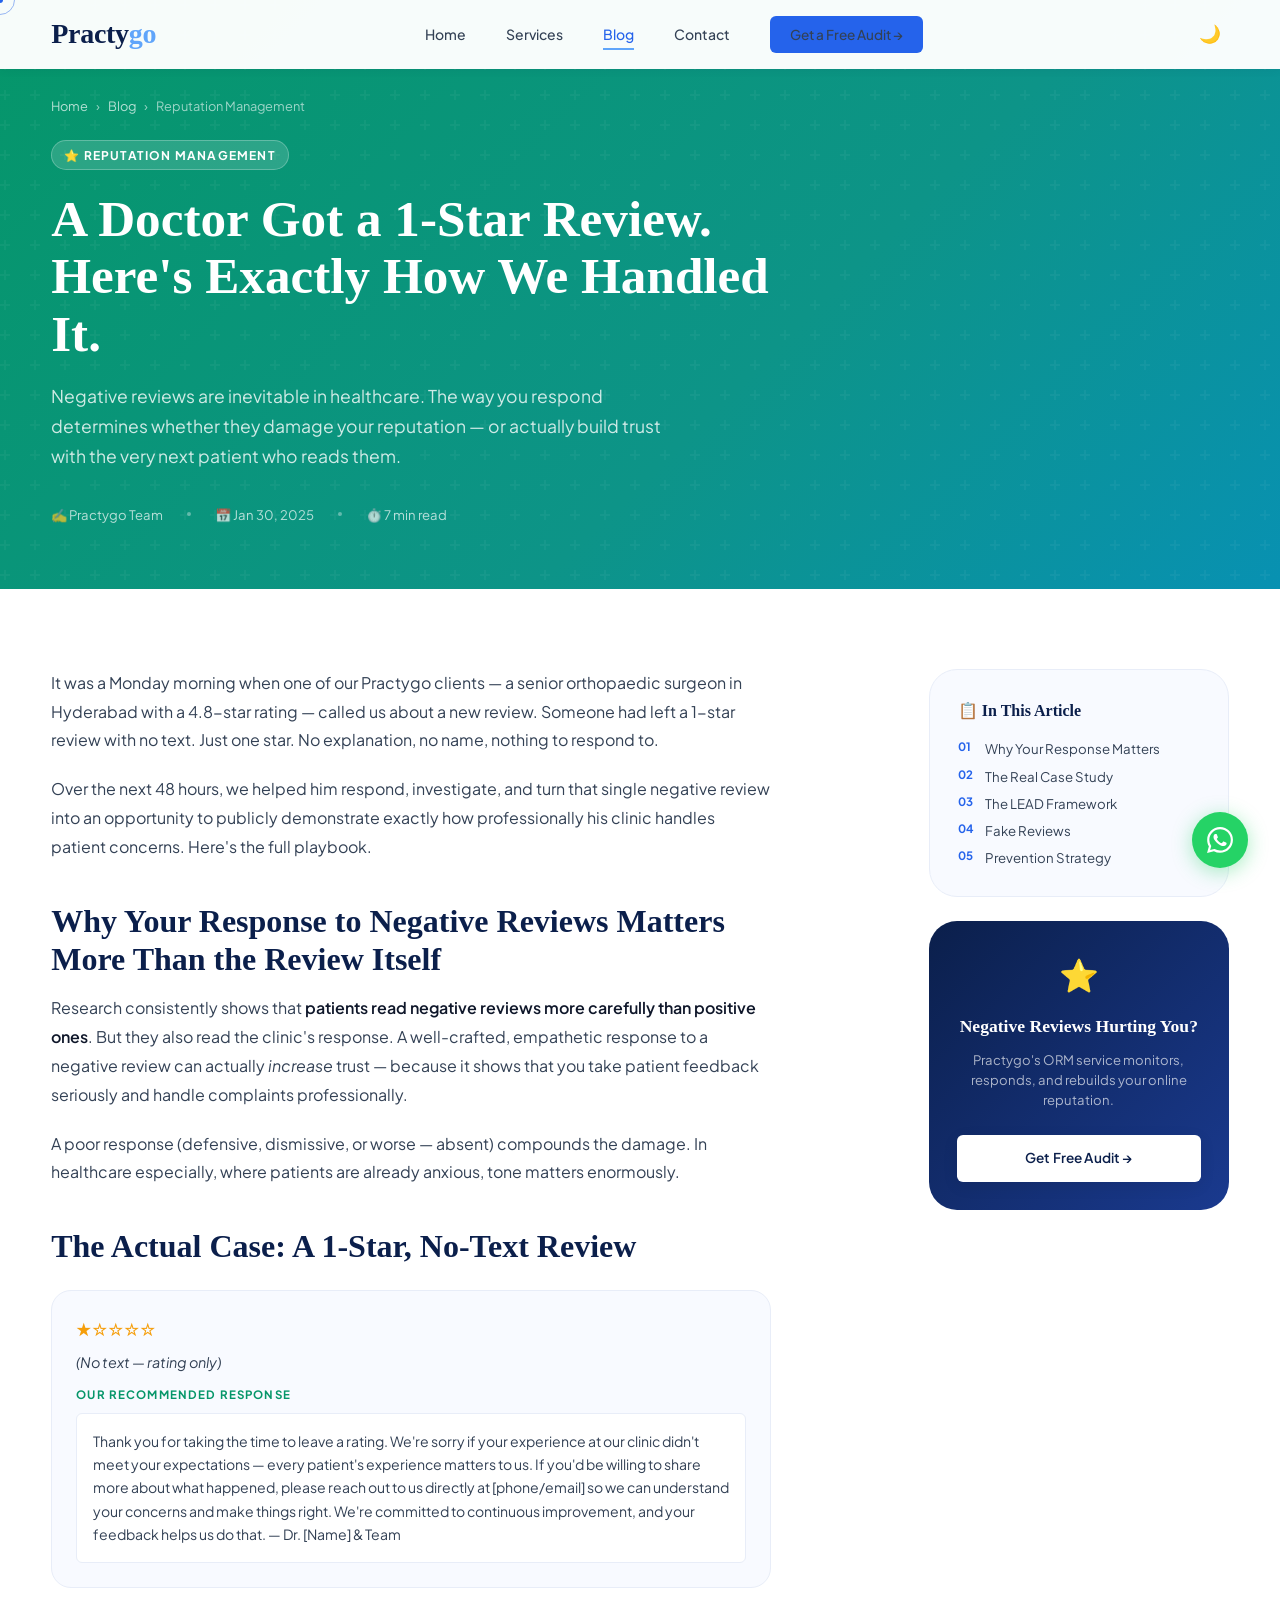
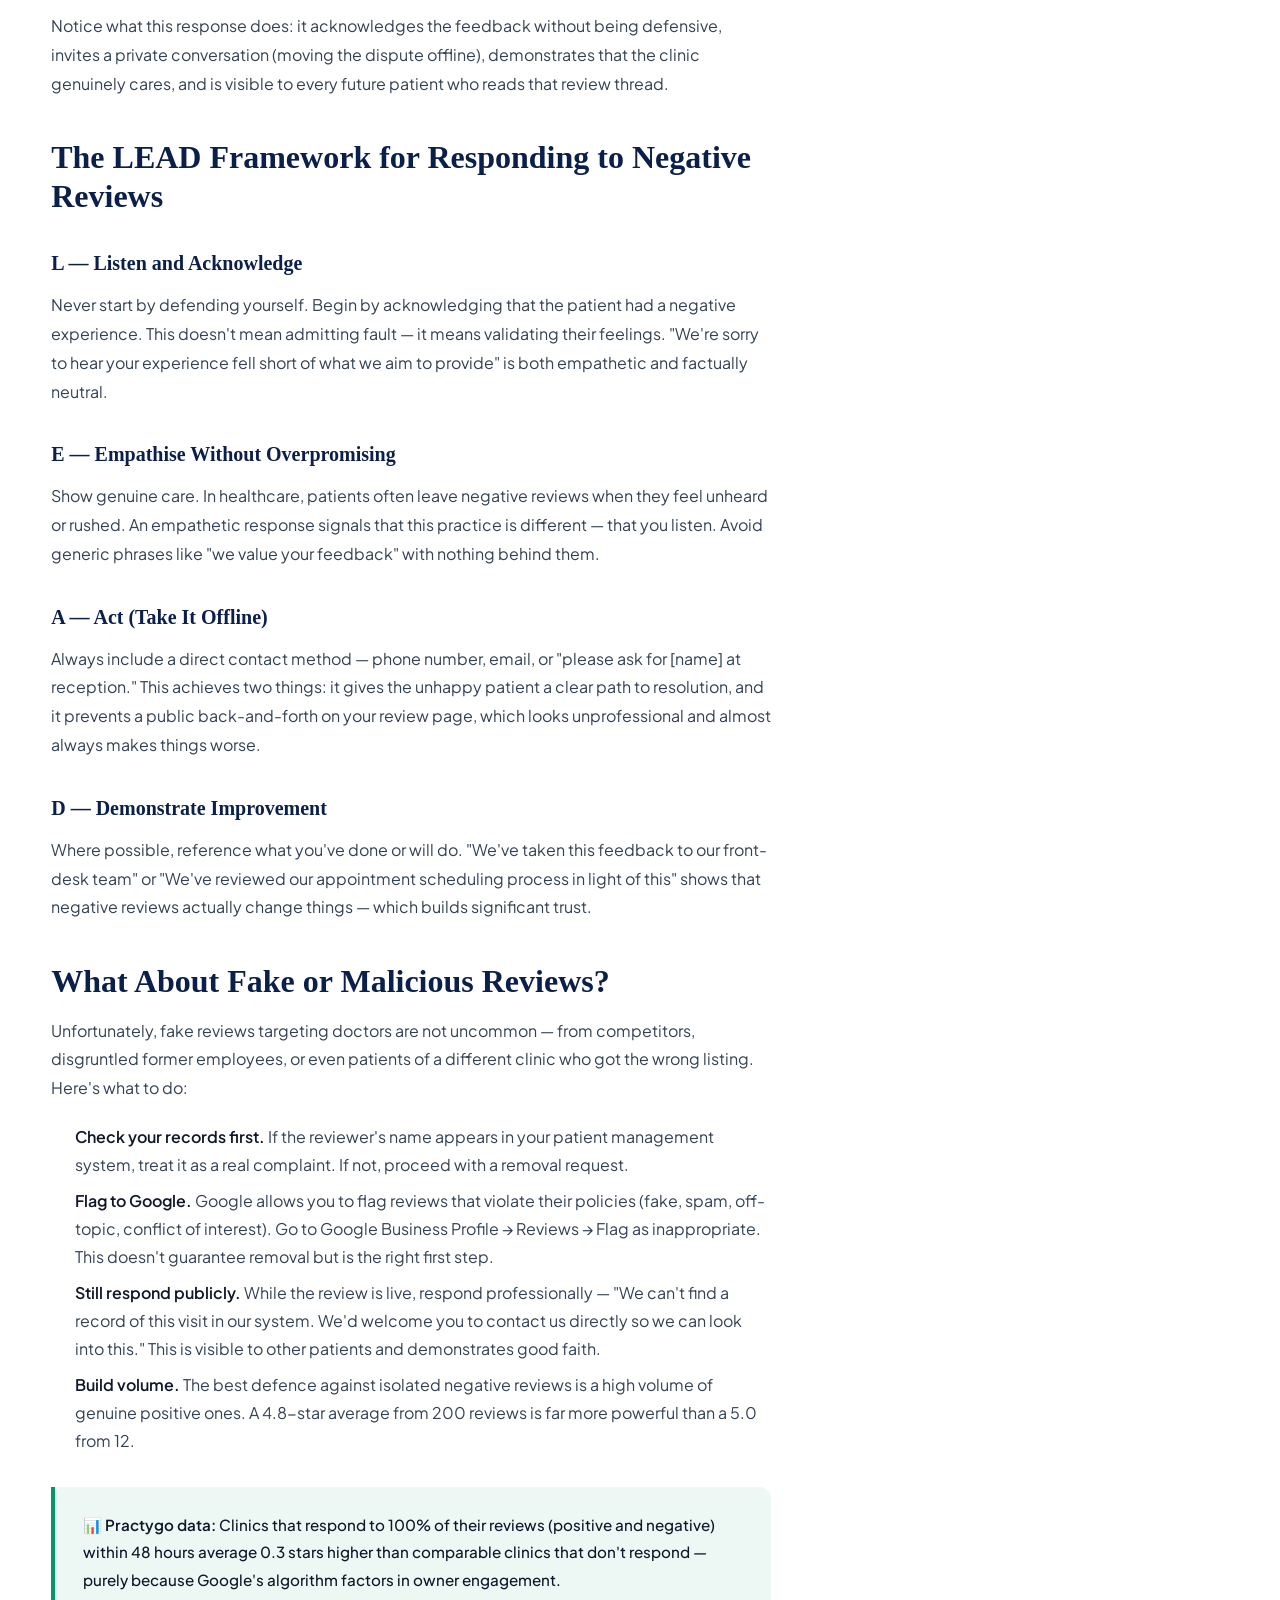
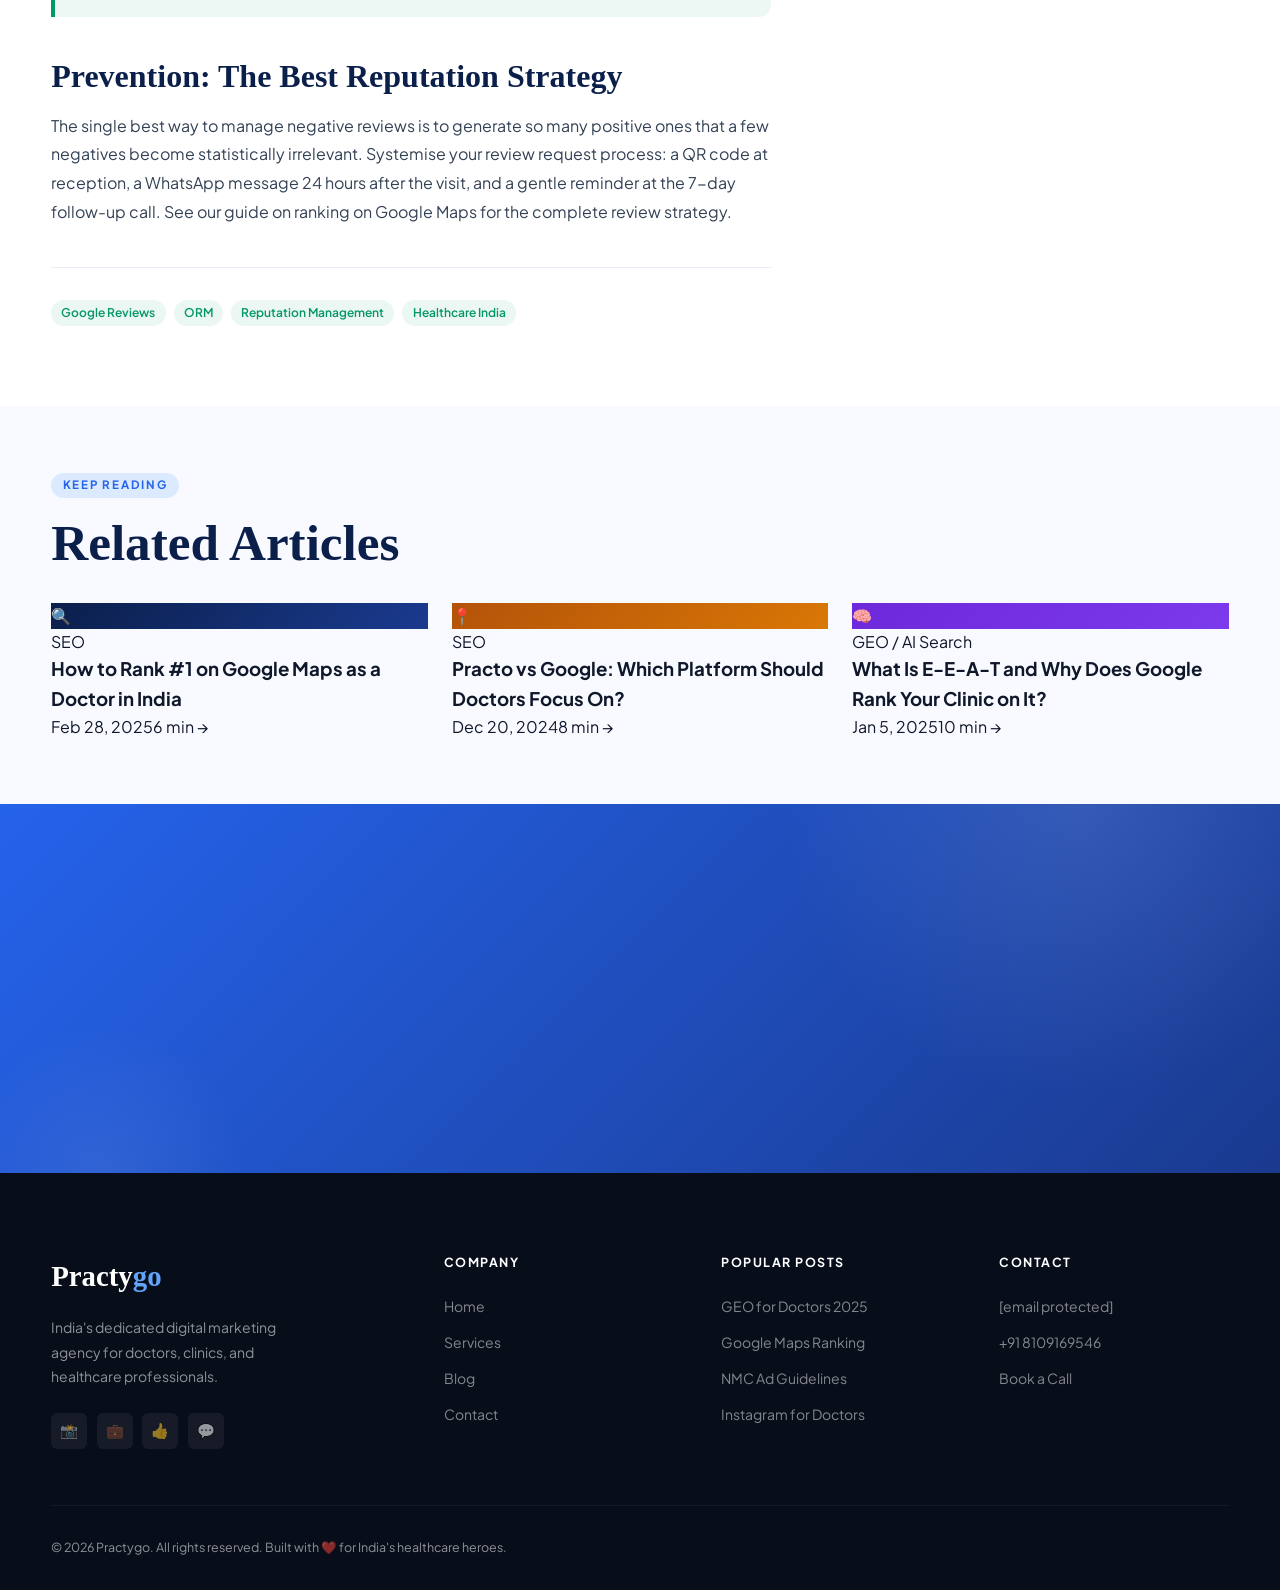
==== commit fc9cb8c2: "Add files via upload" ====
--- a/blog-1-star-review-handled.html
+++ b/blog-1-star-review-handled.html
@@ -56,6 +56,44 @@
     .breadcrumb a{color:rgba(255,255,255,.7);text-decoration:none}
     @media(max-width:1024px){.article-body-wrap{grid-template-columns:1fr}.article-sidebar{position:static}.related-grid{grid-template-columns:repeat(2,1fr)}}
     @media(max-width:640px){.related-grid{grid-template-columns:1fr}}
+
+    /* ── Dark mode overrides ── */
+    body.dark .article-content h2,
+    body.dark .article-content h3 { color: #e2e8f0; }
+    body.dark .article-content p,
+    body.dark .article-content li { color: #cbd5e1; }
+    body.dark .article-content strong { color: #f1f5f9; }
+    body.dark .article-content a { color: #93c5fd; }
+    body.dark .article-content code { background: #1e293b; color: #93c5fd; padding: .1em .4em; border-radius: 4px; }
+    body.dark .sidebar-toc { background: #1e293b; border-color: #334155; }
+    body.dark .sidebar-toc h3 { color: #e2e8f0; }
+    body.dark .toc-list a { color: #cbd5e1; }
+    body.dark .toc-list a:hover { color: #93c5fd; }
+    body.dark .article-stat { background: #1e293b; border-color: #334155; }
+    body.dark .article-stat-lbl { color: #94a3b8; }
+    body.dark .article-callout { background: rgba(255,255,255,.04); }
+    body.dark .article-callout p { color: #e2e8f0; }
+    body.dark .numbered-feature { background: #1e293b; border-color: #334155; }
+    body.dark .feature-body h3 { color: #e2e8f0; }
+    body.dark .feature-body p { color: #cbd5e1; }
+    body.dark .do-box { background: rgba(5,150,105,.12); border-color: rgba(5,150,105,.35); }
+    body.dark .dont-box { background: rgba(220,38,38,.12); border-color: rgba(220,38,38,.35); }
+    body.dark .do-box h4 { color: #6ee7b7; }
+    body.dark .dont-box h4 { color: #fca5a5; }
+    body.dark .do-box li, body.dark .dont-box li { color: #cbd5e1; }
+    body.dark .rule-block { background: #1e293b; border-color: #334155; }
+    body.dark .rule-block h3 { color: #e2e8f0; }
+    body.dark .rule-block p { color: #cbd5e1; }
+    body.dark .review-example { background: #1e293b; border-color: #334155; }
+    body.dark .review-example .review-text { color: #cbd5e1; }
+    body.dark .review-example .response-text { background: #0f172a; border-color: #334155; color: #cbd5e1; }
+    body.dark .reel-idea { background: #1e293b; border-color: #334155; }
+    body.dark .reel-body h3 { color: #e2e8f0; }
+    body.dark .reel-body p { color: #cbd5e1; }
+    body.dark .keyword-table th { background: #1e293b; color: #e2e8f0; border-color: #334155; }
+    body.dark .keyword-table td { color: #cbd5e1; border-color: #334155; }
+    body.dark .keyword-table tr:hover td { background: rgba(255,255,255,.04); }
+    body.dark .article-tags { border-color: #334155; }
   </style>
 </head>
 <body>
@@ -130,6 +168,4 @@
   <a href="blog-eeat-google-clinic.html" style="text-decoration:none"><div class="blog-card"><div class="blog-card-img" style="background:linear-gradient(135deg,#6d28d9,#7c3aed)"><span class="blog-card-img-icon">🧠</span></div><div class="blog-card-body"><div class="blog-card-cat">GEO / AI Search</div><h3>What Is E-E-A-T and Why Does Google Rank Your Clinic on It?</h3><div class="blog-card-footer"><span class="blog-card-date">Jan 5, 2025</span><span class="blog-card-read">10 min →</span></div></div></div></a>
 </div></div></section>
 <section class="cta-band"><div class="container"><div class="reveal"><h2>Want Your Reputation Managed Professionally?</h2><p>Practygo's ORM service keeps your ratings high and handles every negative review with the right response. Free audit included.</p><div class="cta-band-actions"><a href="contact.html" class="btn btn-white magnetic-btn">Get Your Free Audit →</a><a href="services.html" class="btn btn-ghost">Our Services</a></div></div></div></section>
-<footer><div class="container"><div class="footer-top"><div class="footer-brand"><div class="logo-foot">Practy<span>go</span></div><p>India's dedicated digital marketing agency for doctors, clinics, and healthcare professionals.</p><div class="footer-brand-social"><a href="#" class="footer-social-btn">📸</a><a href="#" class="footer-social-btn">💼</a><a href="#" class="footer-social-btn">👍</a><a href="#" class="footer-social-btn">💬</a></div></div><div class="footer-col"><h4>Company</h4><ul><li><a href="index.html">Home</a></li><li><a href="services.html">Services</a></li><li><a href="blog.html">Blog</a></li><li><a href="contact.html">Contact</a></li></ul></div><div class="footer-col"><h4>Popular Posts</h4><ul><li><a href="blog-geo-optimisation-doctors-india.html">GEO for Doctors 2025</a></li><li><a href="blog-google-maps-ranking-doctors.html">Google Maps Ranking</a></li><li><a href="blog-nmc-advertising-guidelines.html">NMC Ad Guidelines</a></li><li><a href="blog-instagram-doctors-nmc-guidelines.html">Instagram for Doctors</a></li></ul></div><div class="footer-col"><h4>Contact</h4><ul><li><a href="mailto:vsmediaorignals@gmail.com">vsmediaorignals@gmail.com</a></li><li><a href="tel:+918109169546">+91 8109169546</a></li><li><a href="contact.html">Book a Call</a></li></ul></div></div><div class="footer-bottom"><p>© 2026 Practygo. All rights reserved. Built with ❤️ for India's healthcare heroes.</p><div class="footer-legal"><a href="#">Privacy Policy</a><a href="#">Terms of Service</a></div></div></div></footer>
-<script src="script.js"></script>
-</body></html>
+<footer><div class="container"><div class="footer-top"><div class="footer-brand"><div class="logo-foot">Practy<span>go</span></div><p>India's dedicated digital marketing agency for doctors, clinics, and healthcare professionals.</p><div class="footer-brand-social"><a href="#" class="footer-social-btn">📸</a><a href="#" class="footer-social-btn">💼</a><a href="#" class="footer-social-btn">👍</a><a href="#" class="footer-social-btn">💬</a></div></div><div class="footer-col"><h4>Company</h4><ul><li><a href="index.html">Home</a></li><li><a href="services.html">Services</a></li><li><a href="blog.html">Blog</a></li><li><a href="contact.html">Contact</a></li></ul></div><div class="footer-col"><h4>Popular Posts</h4><ul><li><a href="blog-geo-optimisation-doctors-india.html">GEO for Doctors 2025</a></li><li><a href="blog-google-maps-ranking-doctors.html">Google Maps Ranking</a></li><li><a href="blog-nmc-advertising-guidelines.html">NMC Ad Guidelines</a></li><li><a href="blog-instagram-doctors-nmc-guidelines.html">Instagram for Doctors</a></li></ul></div><div class="footer-col"><h4>Contact</h4><ul><li><a href="/cdn-cgi/l/email-protection#7402071911101d151b061d131a151807341319151d185a171b19"><span class="__cf_email__" data-cfemail="6e181d030b0a070f011c0709000f021d2e09030f0702400d0103">[email&#160;protected]</span></a></li><li><a href="tel:+918109169546">+91 8109169546</a></li><li><a href="contact.html">Book a Call</a></li></ul></div></div><div class="footer-bottom"><p>© 2026 Practygo. All rights reserved. Built with ❤️ for India's healthcare heroes.</p><div class="footer
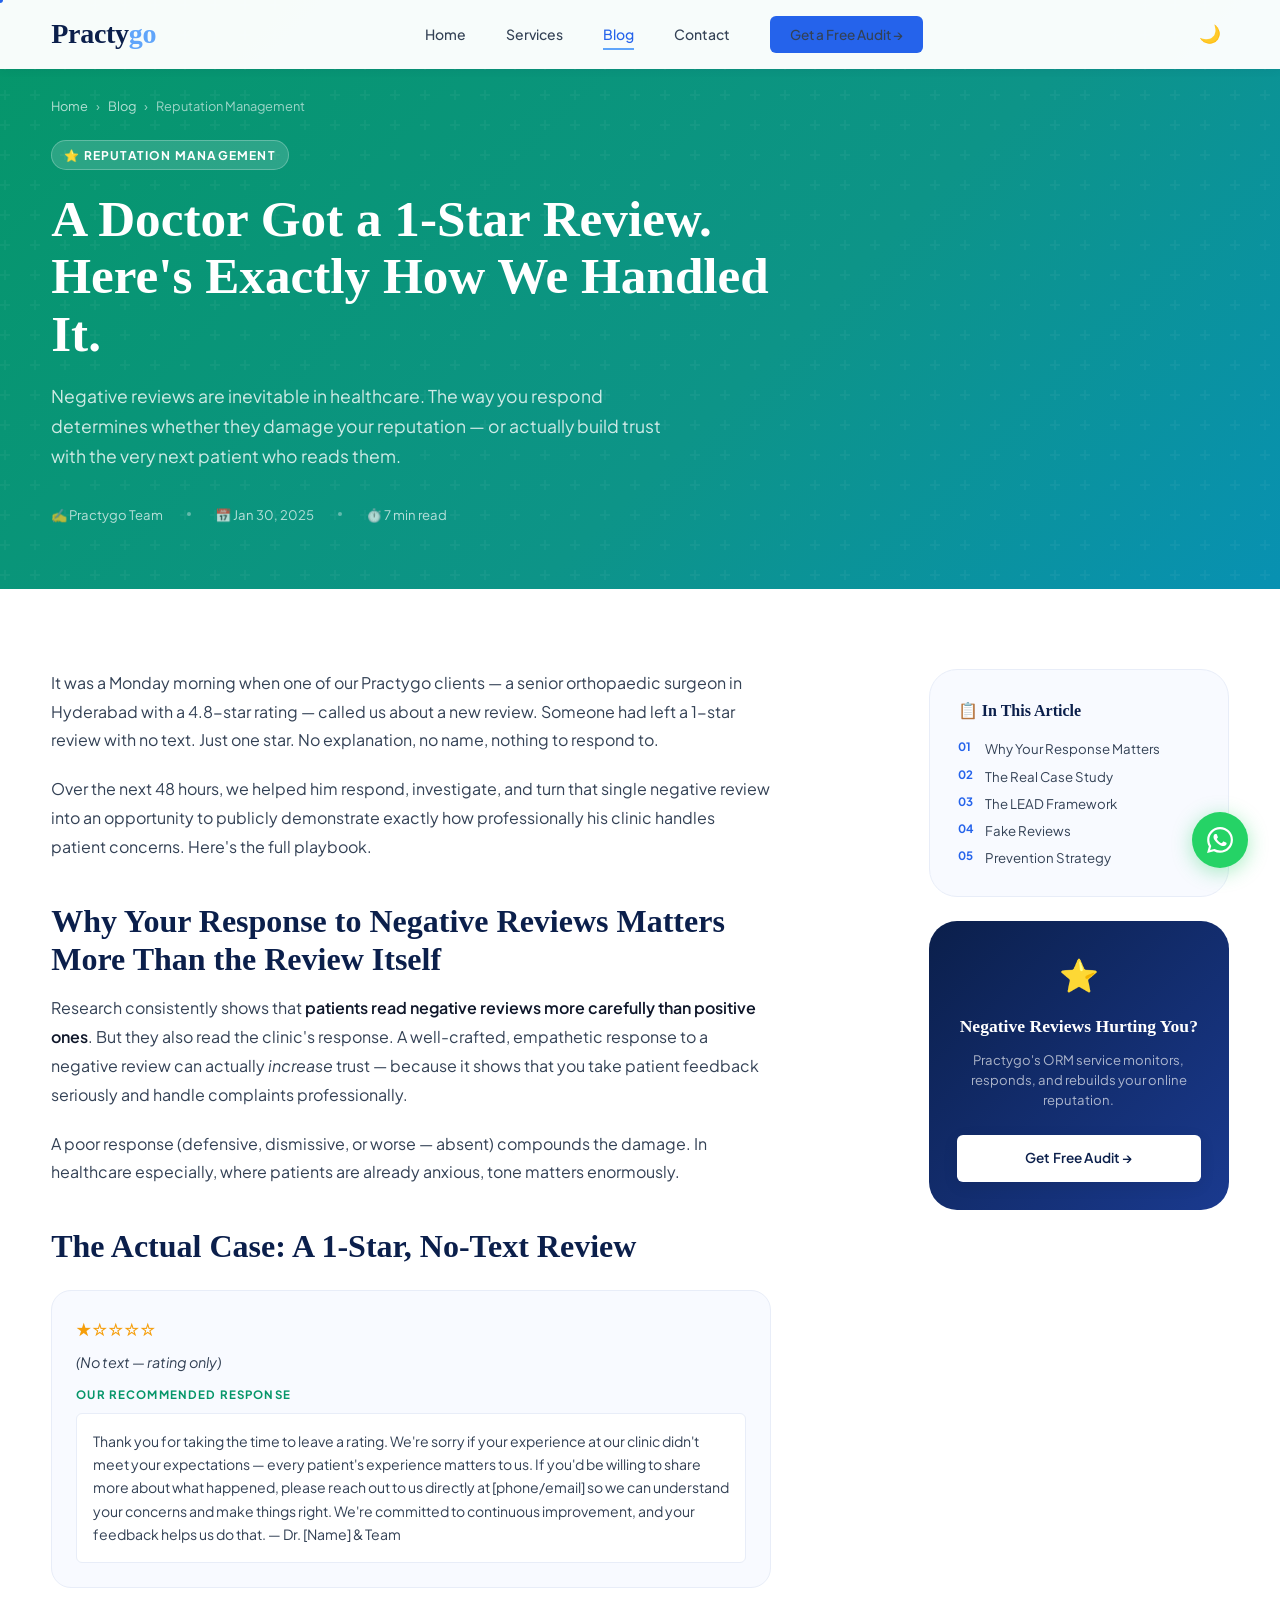
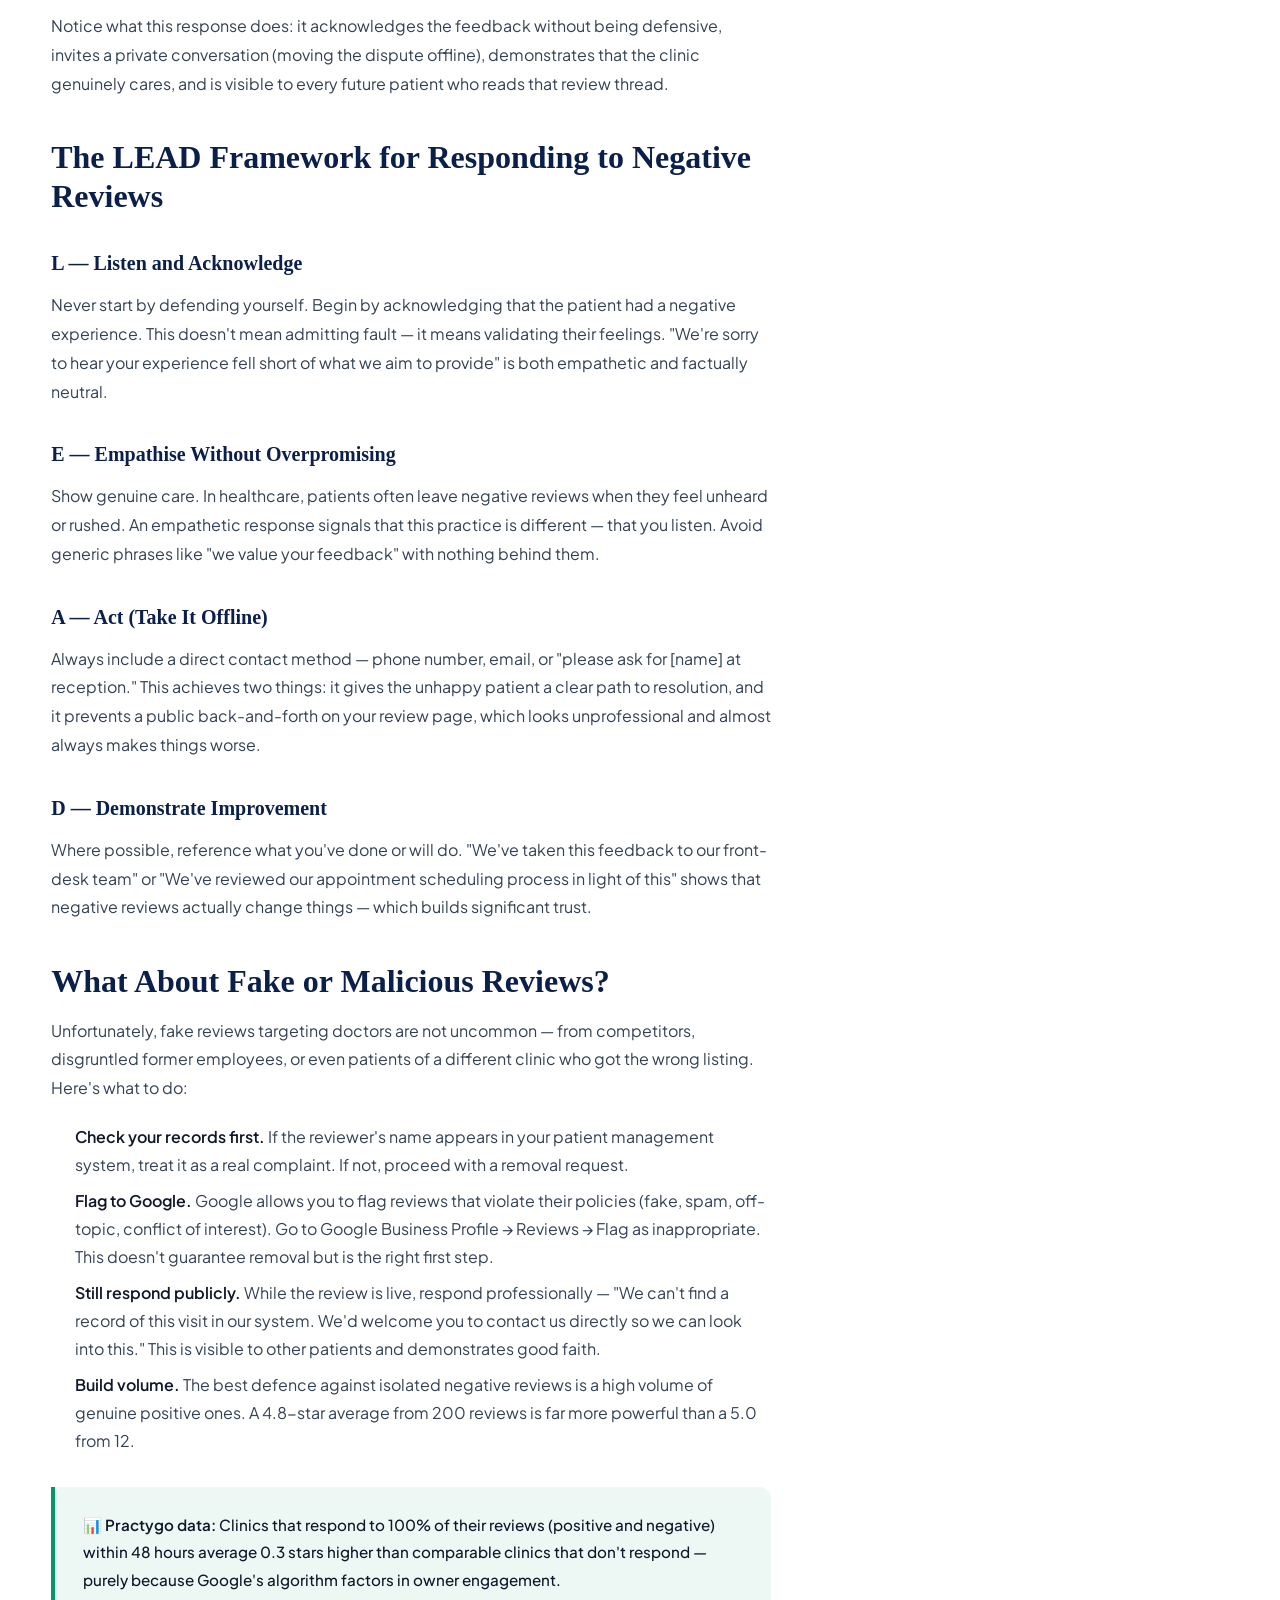
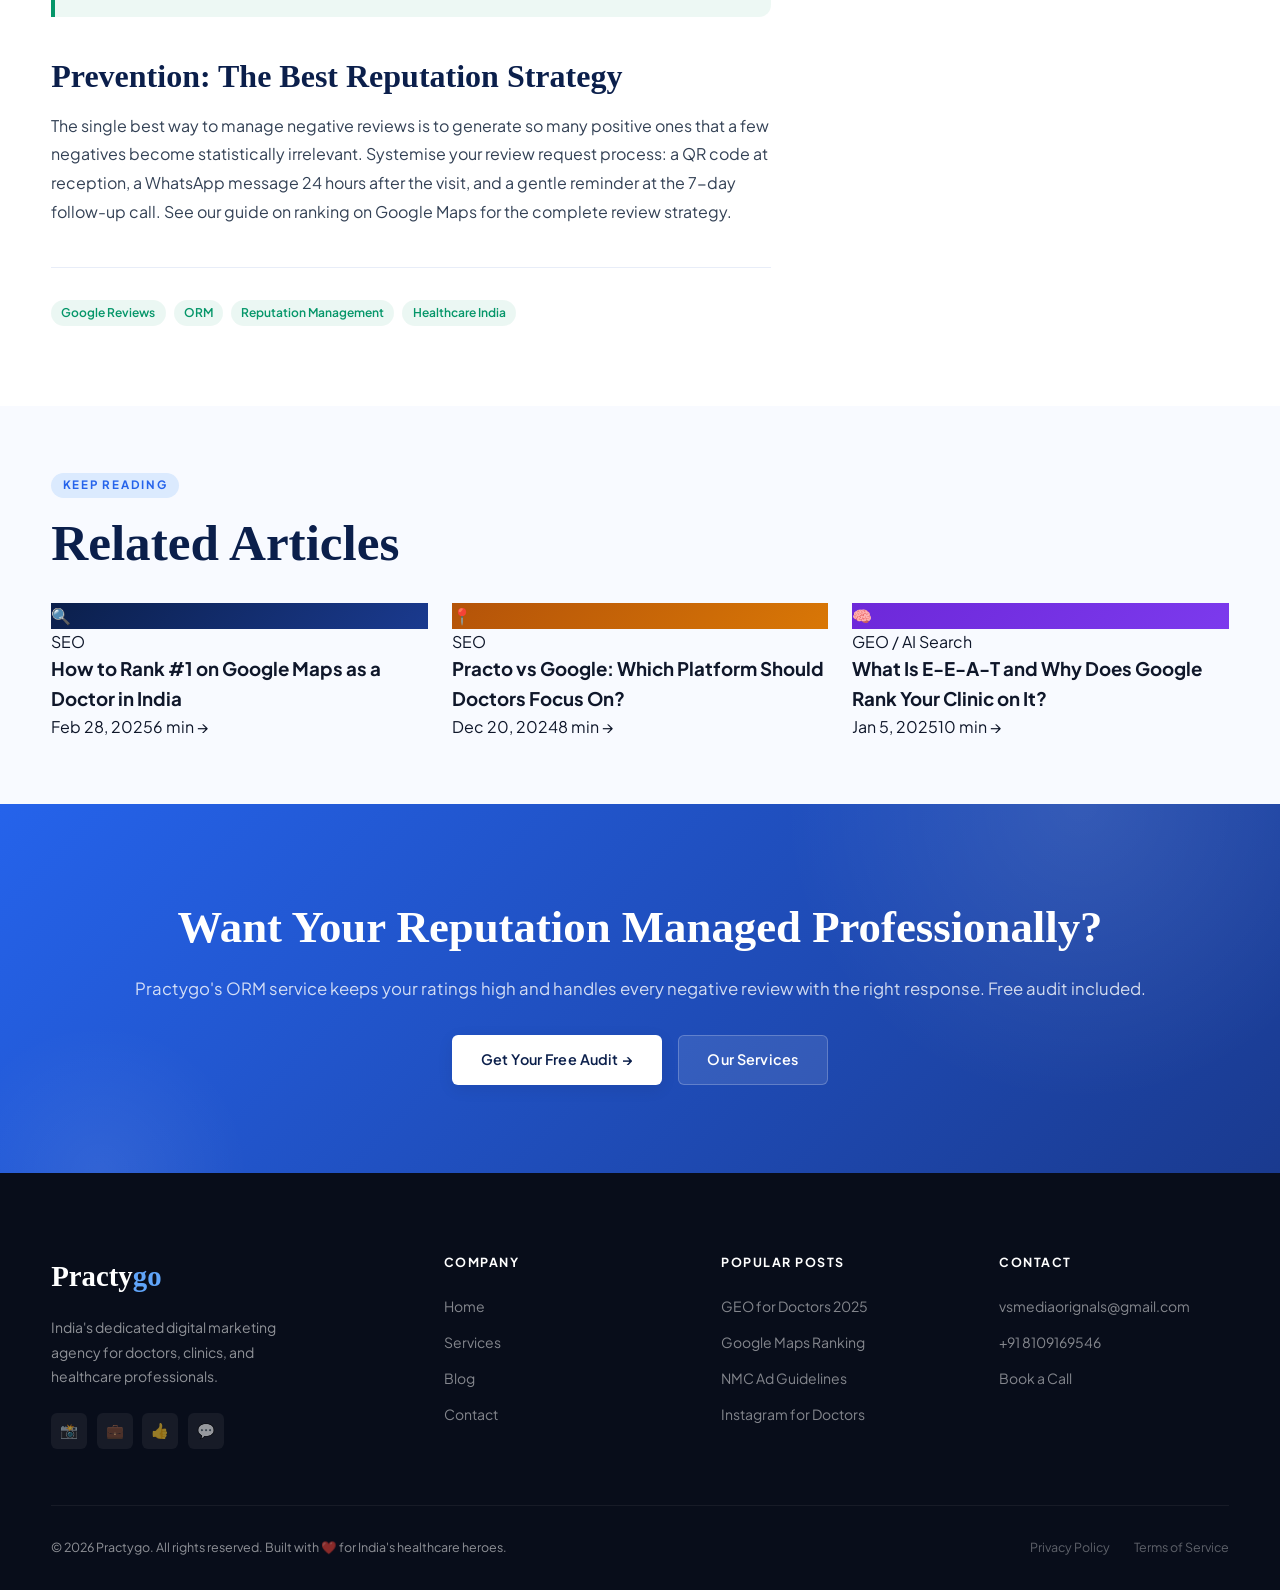
==== commit 89907188: "Add files via upload" ====
--- a/blog-1-star-review-handled.html
+++ b/blog-1-star-review-handled.html
@@ -168,4 +168,6 @@
   <a href="blog-eeat-google-clinic.html" style="text-decoration:none"><div class="blog-card"><div class="blog-card-img" style="background:linear-gradient(135deg,#6d28d9,#7c3aed)"><span class="blog-card-img-icon">🧠</span></div><div class="blog-card-body"><div class="blog-card-cat">GEO / AI Search</div><h3>What Is E-E-A-T and Why Does Google Rank Your Clinic on It?</h3><div class="blog-card-footer"><span class="blog-card-date">Jan 5, 2025</span><span class="blog-card-read">10 min →</span></div></div></div></a>
 </div></div></section>
 <section class="cta-band"><div class="container"><div class="reveal"><h2>Want Your Reputation Managed Professionally?</h2><p>Practygo's ORM service keeps your ratings high and handles every negative review with the right response. Free audit included.</p><div class="cta-band-actions"><a href="contact.html" class="btn btn-white magnetic-btn">Get Your Free Audit →</a><a href="services.html" class="btn btn-ghost">Our Services</a></div></div></div></section>
-<footer><div class="container"><div class="footer-top"><div class="footer-brand"><div class="logo-foot">Practy<span>go</span></div><p>India's dedicated digital marketing agency for doctors, clinics, and healthcare professionals.</p><div class="footer-brand-social"><a href="#" class="footer-social-btn">📸</a><a href="#" class="footer-social-btn">💼</a><a href="#" class="footer-social-btn">👍</a><a href="#" class="footer-social-btn">💬</a></div></div><div class="footer-col"><h4>Company</h4><ul><li><a href="index.html">Home</a></li><li><a href="services.html">Services</a></li><li><a href="blog.html">Blog</a></li><li><a href="contact.html">Contact</a></li></ul></div><div class="footer-col"><h4>Popular Posts</h4><ul><li><a href="blog-geo-optimisation-doctors-india.html">GEO for Doctors 2025</a></li><li><a href="blog-google-maps-ranking-doctors.html">Google Maps Ranking</a></li><li><a href="blog-nmc-advertising-guidelines.html">NMC Ad Guidelines</a></li><li><a href="blog-instagram-doctors-nmc-guidelines.html">Instagram for Doctors</a></li></ul></div><div class="footer-col"><h4>Contact</h4><ul><li><a href="/cdn-cgi/l/email-protection#7402071911101d151b061d131a151807341319151d185a171b19"><span class="__cf_email__" data-cfemail="6e181d030b0a070f011c0709000f021d2e09030f0702400d0103">[email&#160;protected]</span></a></li><li><a href="tel:+918109169546">+91 8109169546</a></li><li><a href="contact.html">Book a Call</a></li></ul></div></div><div class="footer-bottom"><p>© 2026 Practygo. All rights reserved. Built with ❤️ for India's healthcare heroes.</p><div class="footer+<footer><div class="container"><div class="footer-top"><div class="footer-brand"><div class="logo-foot">Practy<span>go</span></div><p>India's dedicated digital marketing agency for doctors, clinics, and healthcare professionals.</p><div class="footer-brand-social"><a href="#" class="footer-social-btn">📸</a><a href="#" class="footer-social-btn">💼</a><a href="#" class="footer-social-btn">👍</a><a href="#" class="footer-social-btn">💬</a></div></div><div class="footer-col"><h4>Company</h4><ul><li><a href="index.html">Home</a></li><li><a href="services.html">Services</a></li><li><a href="blog.html">Blog</a></li><li><a href="contact.html">Contact</a></li></ul></div><div class="footer-col"><h4>Popular Posts</h4><ul><li><a href="blog-geo-optimisation-doctors-india.html">GEO for Doctors 2025</a></li><li><a href="blog-google-maps-ranking-doctors.html">Google Maps Ranking</a></li><li><a href="blog-nmc-advertising-guidelines.html">NMC Ad Guidelines</a></li><li><a href="blog-instagram-doctors-nmc-guidelines.html">Instagram for Doctors</a></li></ul></div><div class="footer-col"><h4>Contact</h4><ul><li><a href="mailto:vsmediaorignals@gmail.com">vsmediaorignals@gmail.com</a></li><li><a href="tel:+918109169546">+91 8109169546</a></li><li><a href="contact.html">Book a Call</a></li></ul></div></div><div class="footer-bottom"><p>© 2026 Practygo. All rights reserved. Built with ❤️ for India's healthcare heroes.</p><div class="footer-legal"><a href="#">Privacy Policy</a><a href="#">Terms of Service</a></div></div></div></footer>
+<script src="script.js"></script>
+</body></html>
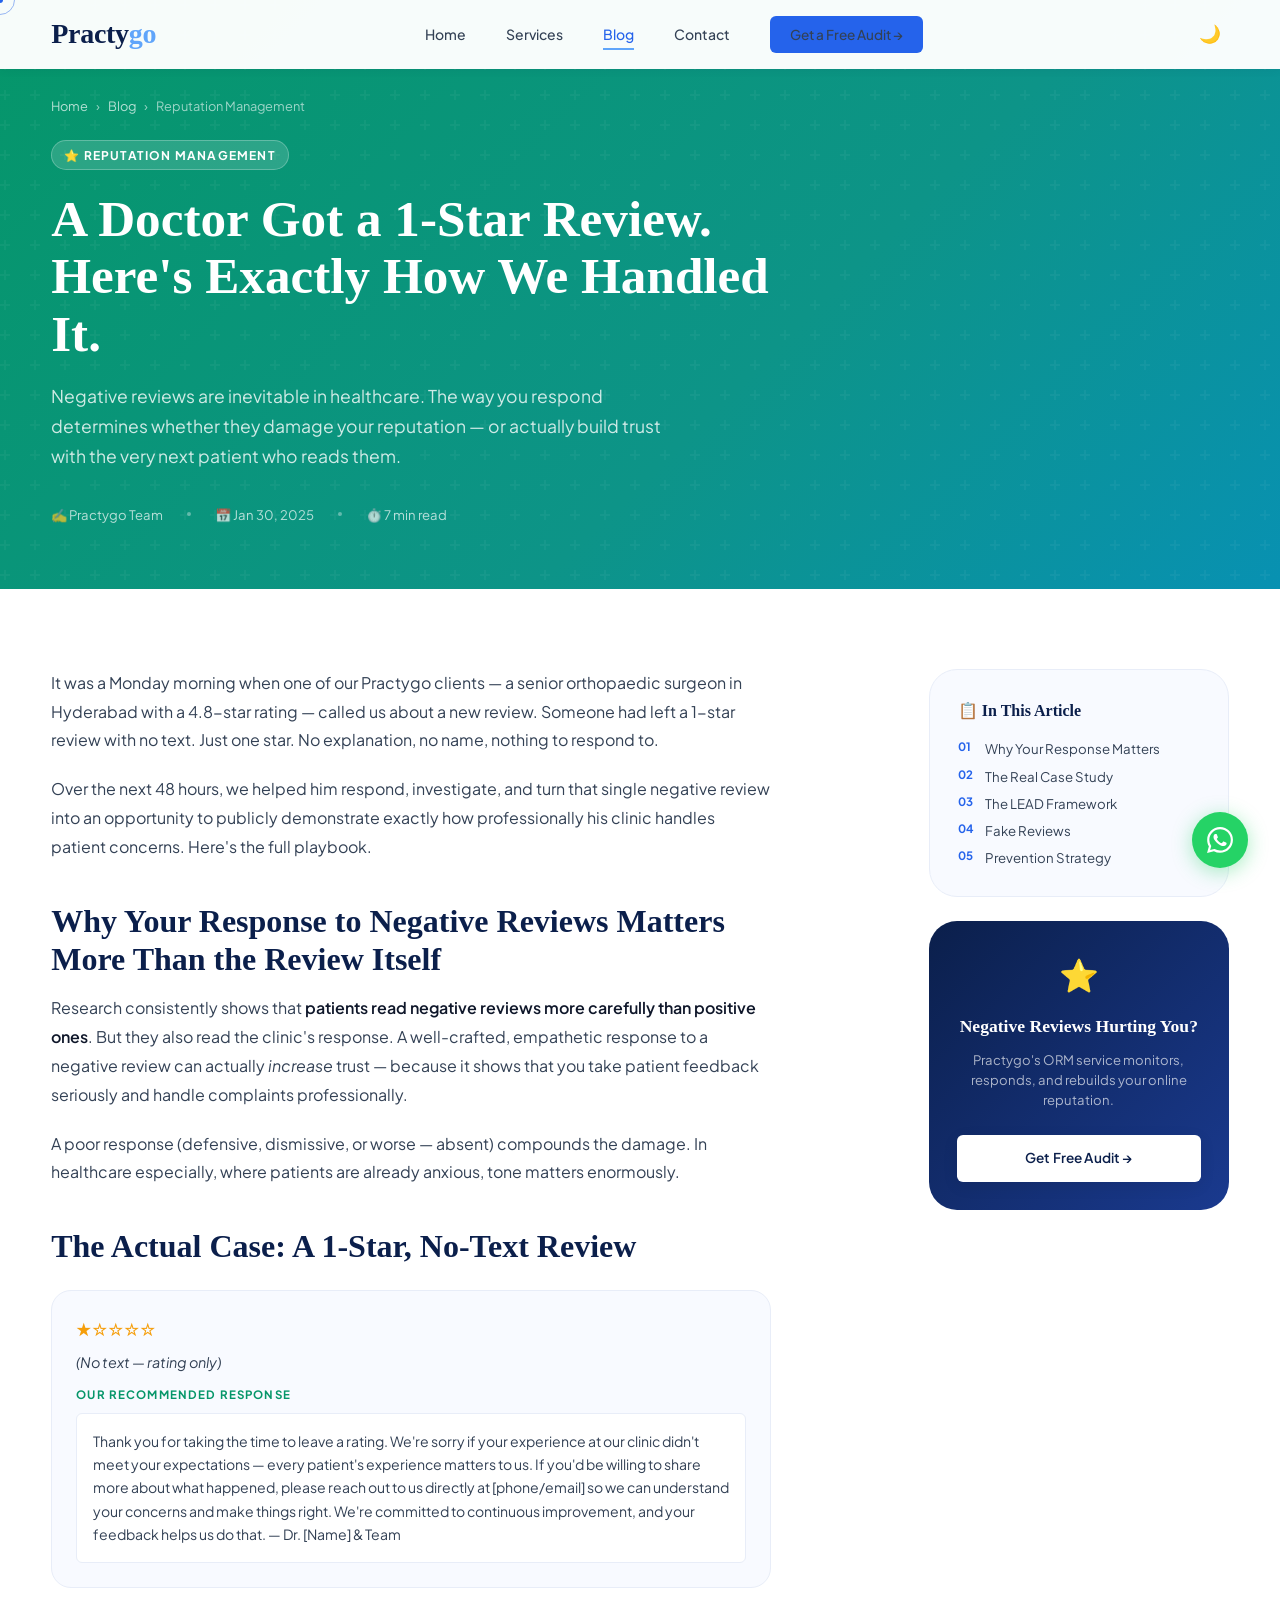
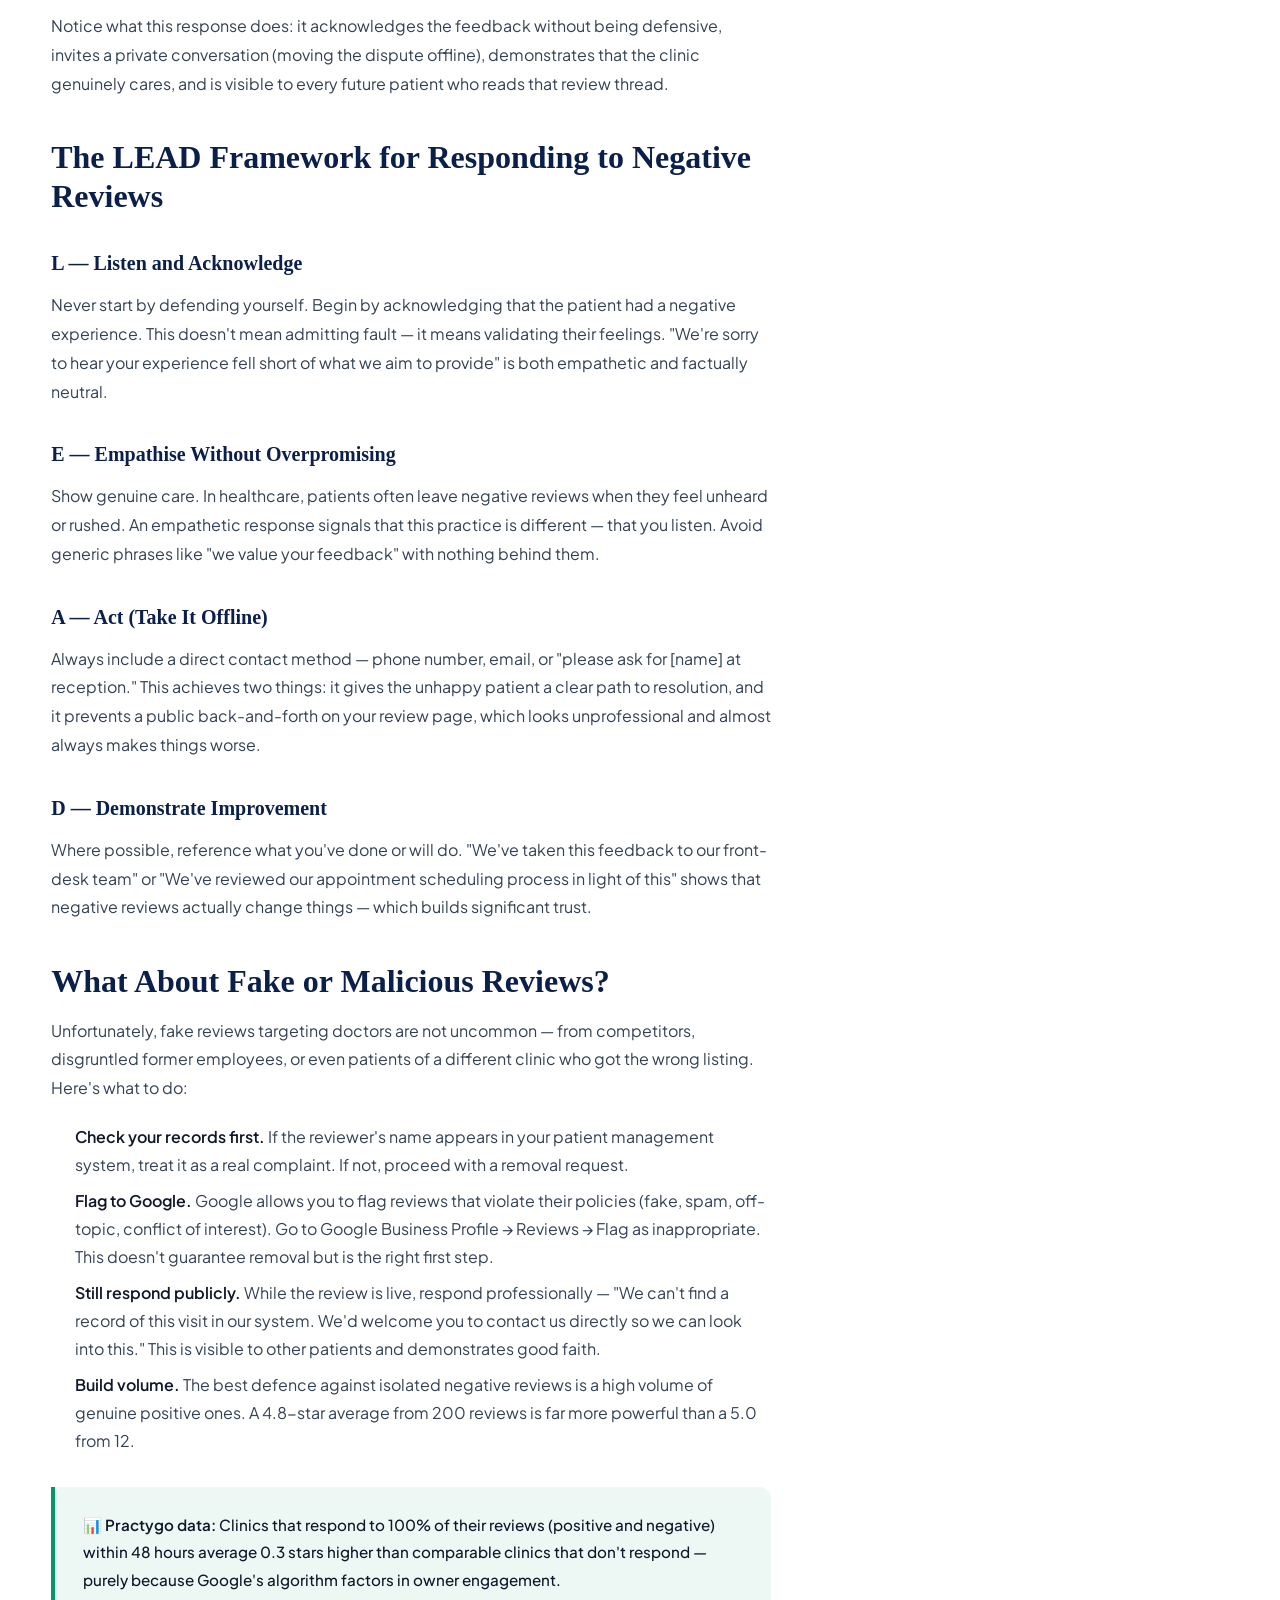
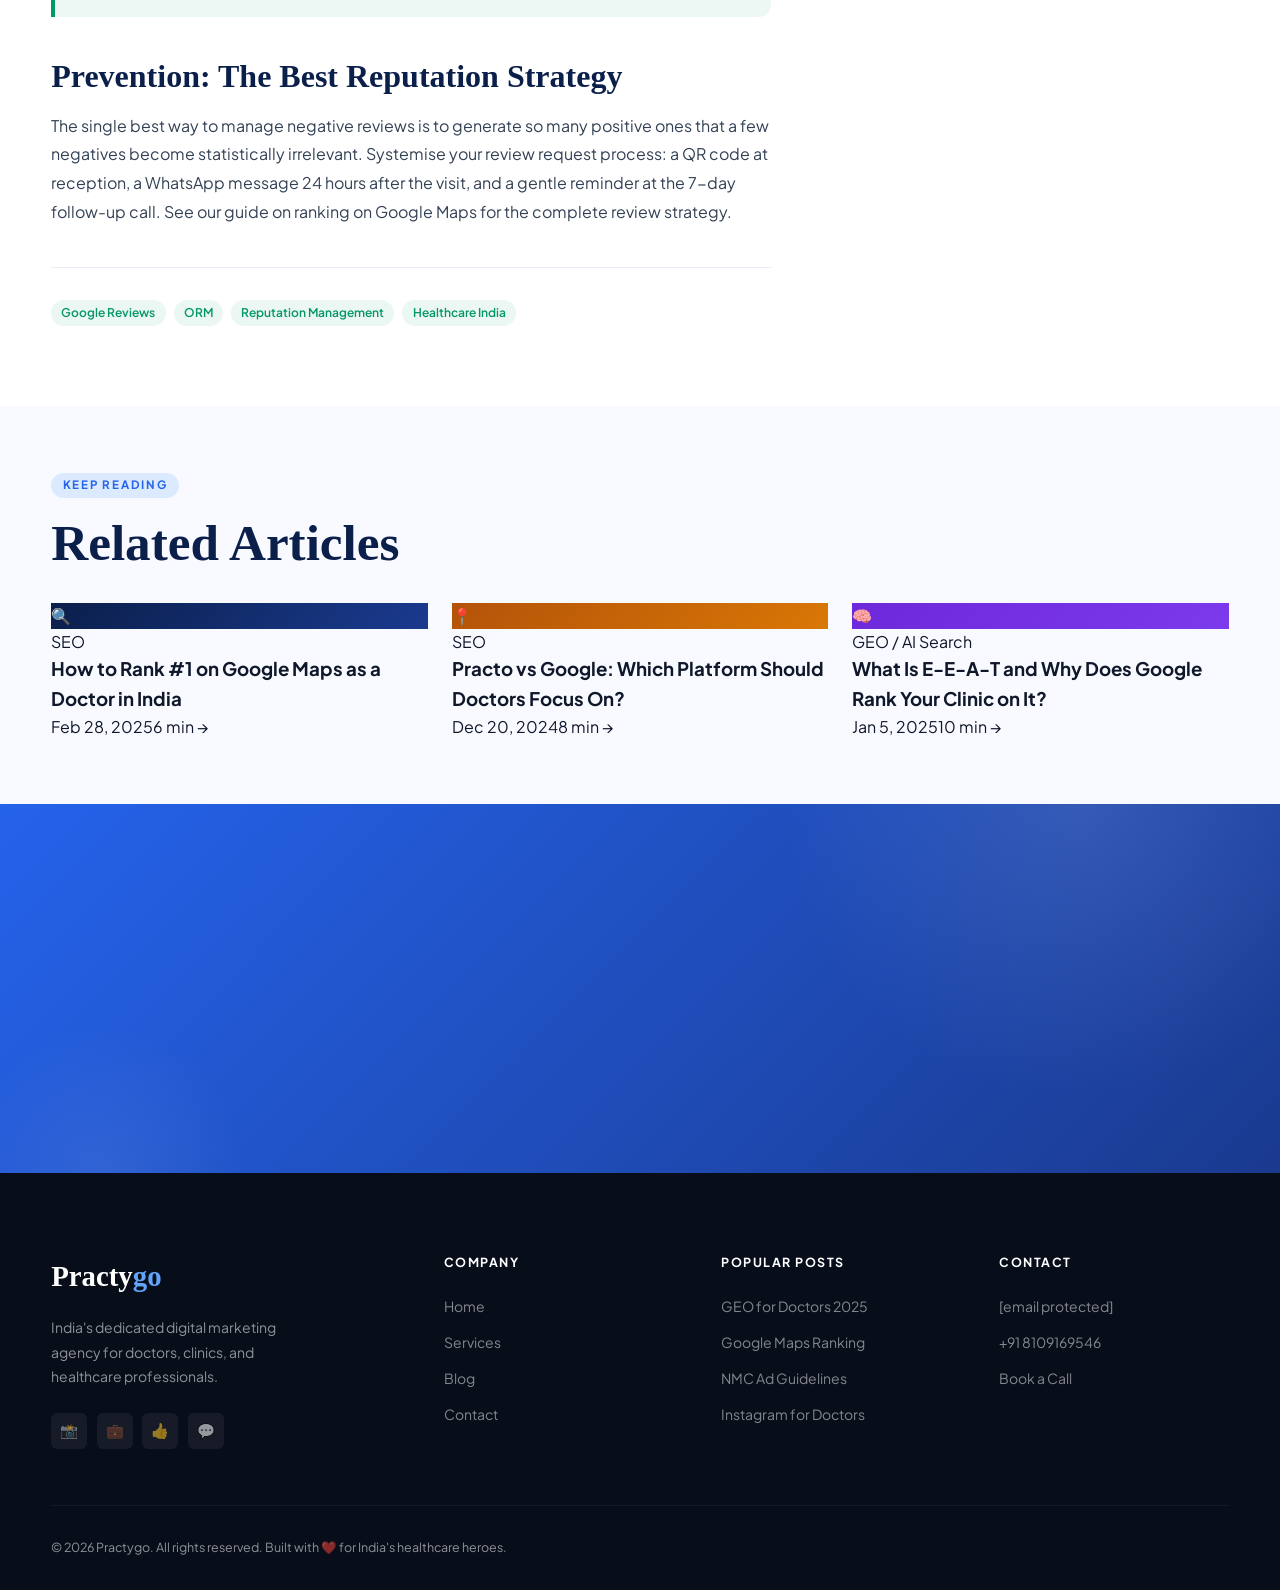
==== commit 01f48e1b: "Add files via upload" ====
--- a/blog-1-star-review-handled.html
+++ b/blog-1-star-review-handled.html
@@ -8,7 +8,8 @@
   <link rel="canonical" href="https://practygo.in/blog-1-star-review-handled.html"/>
   <meta property="og:type" content="article"/><meta property="og:url" content="https://practygo.in/blog-1-star-review-handled.html"/>
   <meta property="og:title" content="A Doctor Got a 1-Star Review. Here's Exactly How We Handled It."/><meta property="og:site_name" content="Practygo"/>
-  <script type="application/ld+json">{"@context":"https://schema.org","@type":"BlogPosting","headline":"A Doctor Got a 1-Star Review. Here's Exactly How We Handled It.","description":"Negative reviews are inevitable in healthcare. The way you respond determines whether they damage your reputation or build trust.","url":"https://practygo.in/blog-1-star-review-handled.html","datePublished":"2025-01-30","dateModified":"2025-01-30","author":{"@type":"Organization","name":"Practygo","url":"https://practygo.in"},"publisher":{"@type":"Organization","name":"Practygo","url":"https://practygo.in"},"keywords":"doctor negative review response, Google review management healthcare, online reputation management doctors India","articleSection":"Reputation Management","timeRequired":"PT7M"}</script>
+  <script type="application/ld+json">{"@context":"https://schema.org","@type":"BlogPosting","headline":"A Doctor Got a 1-Star Review. Here's Exactly How We Handled It.","description":"Negative reviews are inevitable in healthcare. The way you respond determines whether they damage your reputation or build trust.","url":"https://practygo.in/blog-1-star-review-handled.html","datePublished":"2025-01-30","dateModified":"2026-03-21","author":{"@type":"Person","name":"Practygo Team","url":"https://practygo.in"},"publisher":{"@type":"Organization","name":"Practygo","url":"https://practygo.in"},"keywords":"doctor negative review response, Google review management healthcare, online reputation management doctors India","articleSection":"Reputation Management","timeRequired":"PT7M"}</script>
+  <script type="application/ld+json">{"@context":"https://schema.org","@type":"BreadcrumbList","itemListElement":[{"@type":"ListItem","position":1,"name":"Home","item":"https://practygo.in"},{"@type":"ListItem","position":2,"name":"Blog","item":"https://practygo.in/blog.html"},{"@type":"ListItem","position":3,"name":"A Doctor Got a 1-Star Review. Here's Exactly How We Handled It.","item":"https://practygo.in/blog-1-star-review-handled.html"}]}</script>
   <link rel="preconnect" href="https://fonts.googleapis.com"/><link rel="preconnect" href="https://fonts.gstatic.com" crossorigin/>
   <link rel="stylesheet" href="https://fonts.googleapis.com/css2?family=Cormorant+Garant:ital,wght@0,400;0,600;0,700;1,400;1,700&family=Plus+Jakarta+Sans:wght@300;400;500;600;700&display=swap"/>
   <link rel="stylesheet" href="styles.css"/>
@@ -168,6 +169,4 @@
   <a href="blog-eeat-google-clinic.html" style="text-decoration:none"><div class="blog-card"><div class="blog-card-img" style="background:linear-gradient(135deg,#6d28d9,#7c3aed)"><span class="blog-card-img-icon">🧠</span></div><div class="blog-card-body"><div class="blog-card-cat">GEO / AI Search</div><h3>What Is E-E-A-T and Why Does Google Rank Your Clinic on It?</h3><div class="blog-card-footer"><span class="blog-card-date">Jan 5, 2025</span><span class="blog-card-read">10 min →</span></div></div></div></a>
 </div></div></section>
 <section class="cta-band"><div class="container"><div class="reveal"><h2>Want Your Reputation Managed Professionally?</h2><p>Practygo's ORM service keeps your ratings high and handles every negative review with the right response. Free audit included.</p><div class="cta-band-actions"><a href="contact.html" class="btn btn-white magnetic-btn">Get Your Free Audit →</a><a href="services.html" class="btn btn-ghost">Our Services</a></div></div></div></section>
-<footer><div class="container"><div class="footer-top"><div class="footer-brand"><div class="logo-foot">Practy<span>go</span></div><p>India's dedicated digital marketing agency for doctors, clinics, and healthcare professionals.</p><div class="footer-brand-social"><a href="#" class="footer-social-btn">📸</a><a href="#" class="footer-social-btn">💼</a><a href="#" class="footer-social-btn">👍</a><a href="#" class="footer-social-btn">💬</a></div></div><div class="footer-col"><h4>Company</h4><ul><li><a href="index.html">Home</a></li><li><a href="services.html">Services</a></li><li><a href="blog.html">Blog</a></li><li><a href="contact.html">Contact</a></li></ul></div><div class="footer-col"><h4>Popular Posts</h4><ul><li><a href="blog-geo-optimisation-doctors-india.html">GEO for Doctors 2025</a></li><li><a href="blog-google-maps-ranking-doctors.html">Google Maps Ranking</a></li><li><a href="blog-nmc-advertising-guidelines.html">NMC Ad Guidelines</a></li><li><a href="blog-instagram-doctors-nmc-guidelines.html">Instagram for Doctors</a></li></ul></div><div class="footer-col"><h4>Contact</h4><ul><li><a href="mailto:vsmediaorignals@gmail.com">vsmediaorignals@gmail.com</a></li><li><a href="tel:+918109169546">+91 8109169546</a></li><li><a href="contact.html">Book a Call</a></li></ul></div></div><div class="footer-bottom"><p>© 2026 Practygo. All rights reserved. Built with ❤️ for India's healthcare heroes.</p><div class="footer-legal"><a href="#">Privacy Policy</a><a href="#">Terms of Service</a></div></div></div></footer>
-<script src="script.js"></script>
-</body></html>
+<footer><div class="container"><div class="footer-top"><div class="footer-brand"><div class="logo-foot">Practy<span>go</span></div><p>India's dedicated digital marketing agency for doctors, clinics, and healthcare professionals.</p><div class="footer-brand-social"><a href="#" class="footer-social-btn">📸</a><a href="#" class="footer-social-btn">💼</a><a href="#" class="footer-social-btn">👍</a><a href="#" class="footer-social-btn">💬</a></div></div><div class="footer-col"><h4>Company</h4><ul><li><a href="index.html">Home</a></li><li><a href="services.html">Services</a></li><li><a href="blog.html">Blog</a></li><li><a href="contact.html">Contact</a></li></ul></div><div class="footer-col"><h4>Popular Posts</h4><ul><li><a href="blog-geo-optimisation-doctors-india.html">GEO for Doctors 2025</a></li><li><a href="blog-google-maps-ranking-doctors.html">Google Maps Ranking</a></li><li><a href="blog-nmc-advertising-guidelines.html">NMC Ad Guidelines</a></li><li><a href="blog-instagram-doctors-nmc-guidelines.html">Instagram for Doctors</a></li></ul></div><div class="footer-col"><h4>Contact</h4><ul><li><a href="/cdn-cgi/l/email-protection#4b3d38262e2f222a2439222c252a27380b2c262a222765282426"><span class="__cf_email__" data-cfemail="7600051b13121f1719041f1118171a0536111b171f1a5815191b">[email&#160;protected]</span></a></li><li><a href="tel:+918109169546">+91 8109169546</a></li><li><a href="contact.html">Book a Call</a></li></ul></div></div><div class="footer-bottom"><p>© 2026 Practygo. All rights reserved. Built with ❤️ for India's healthcare heroes.</p><div class="footer
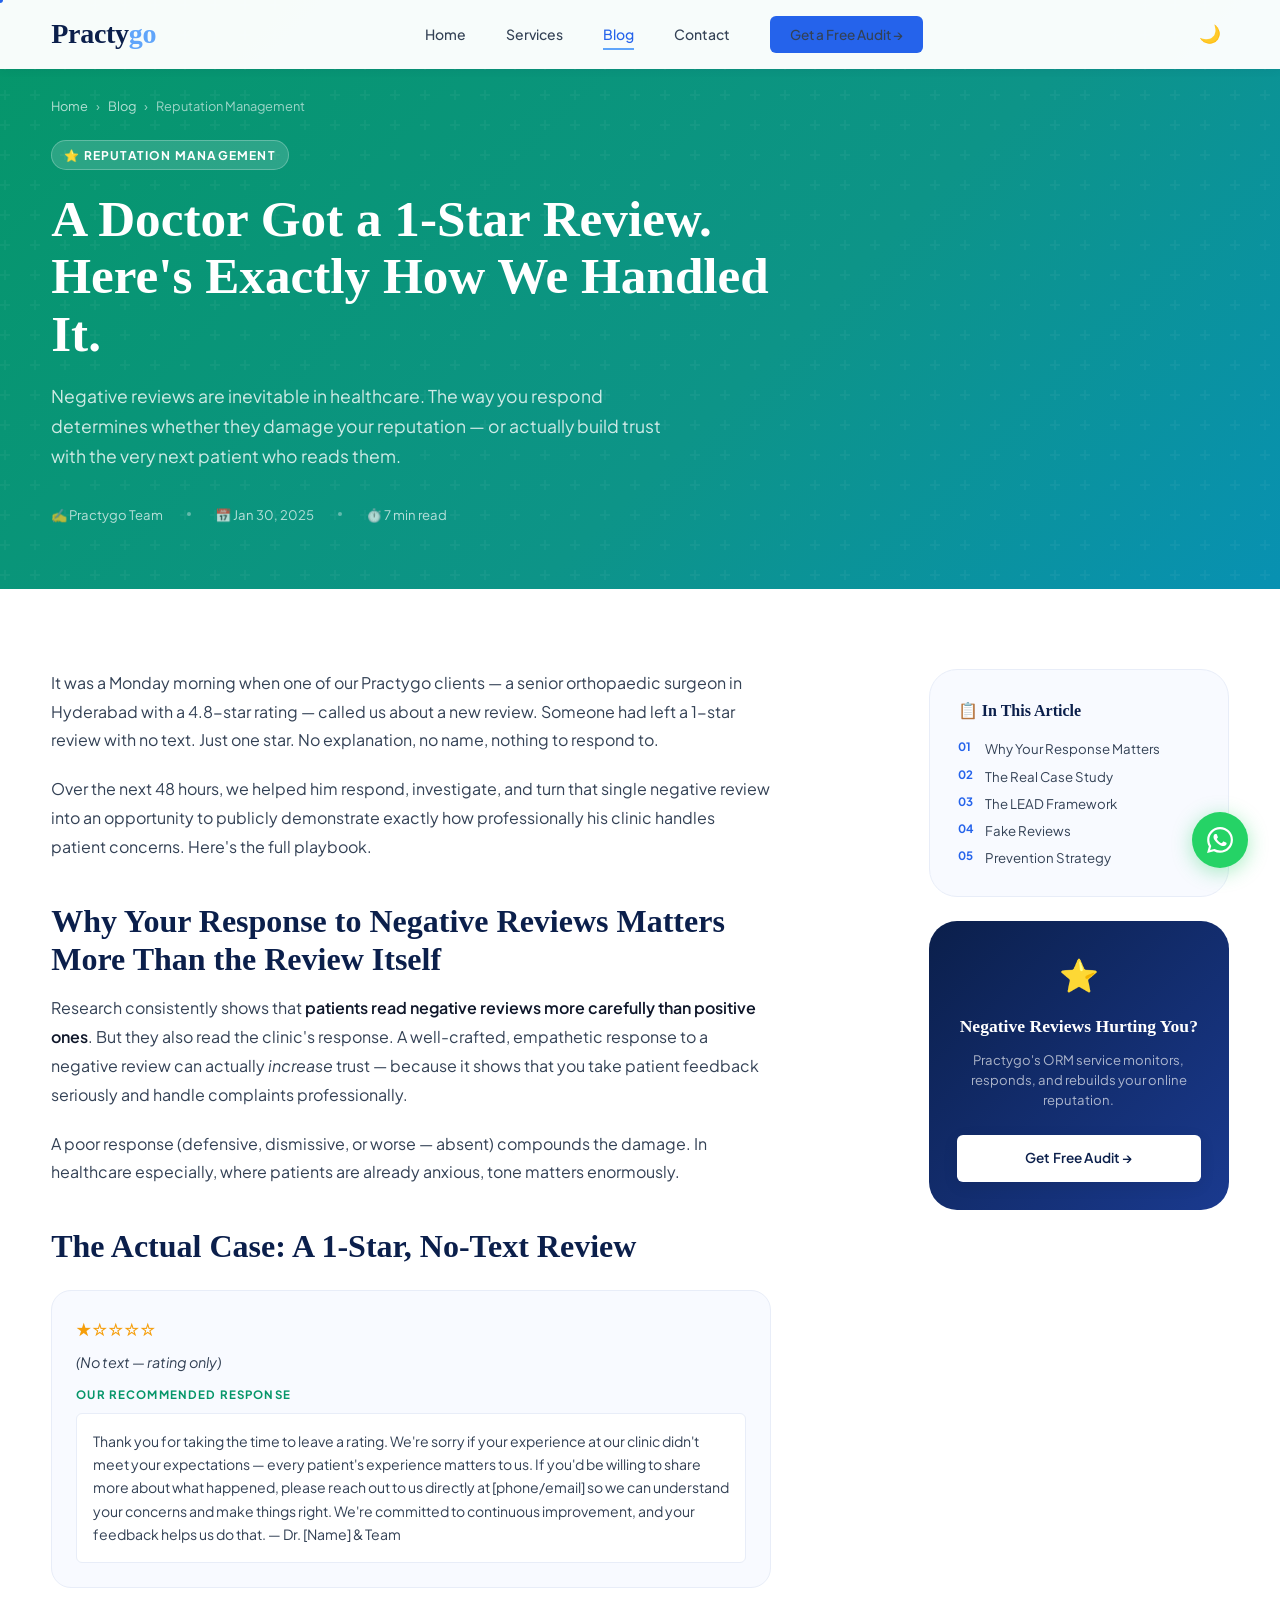
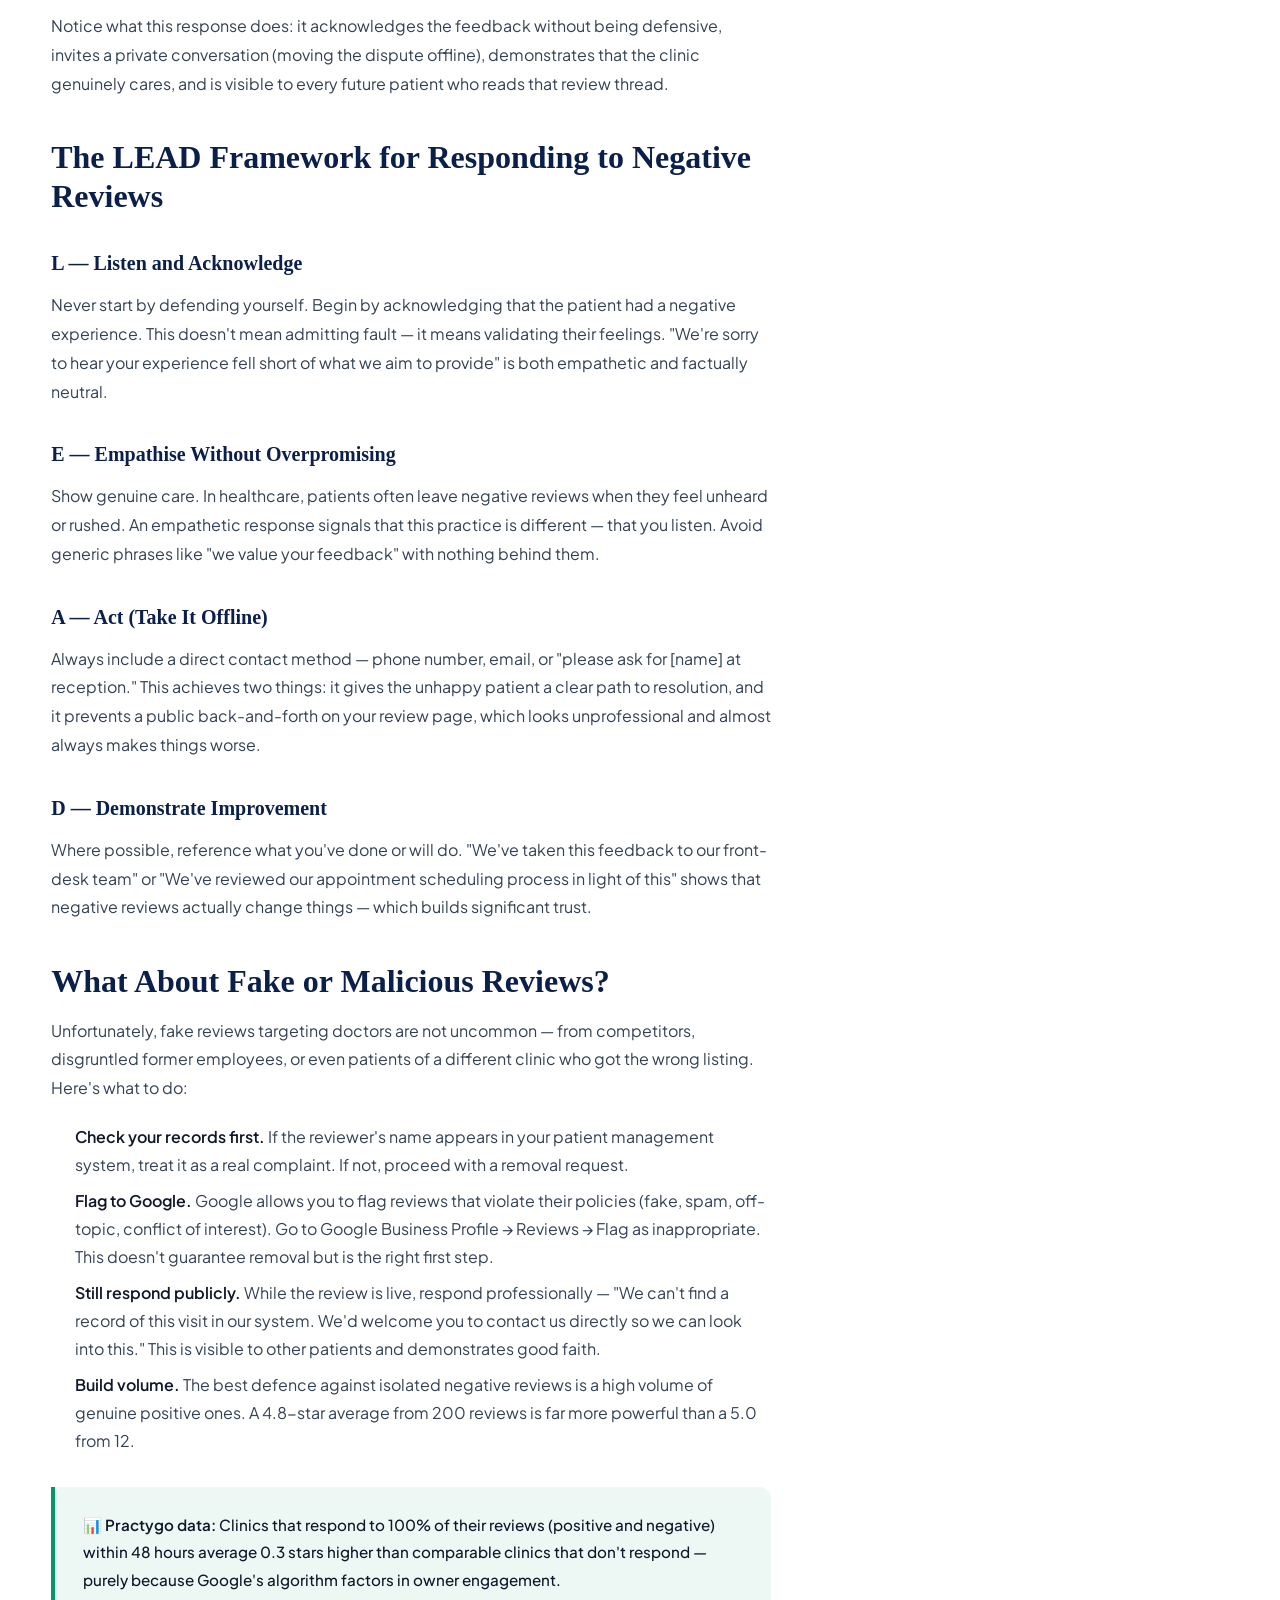
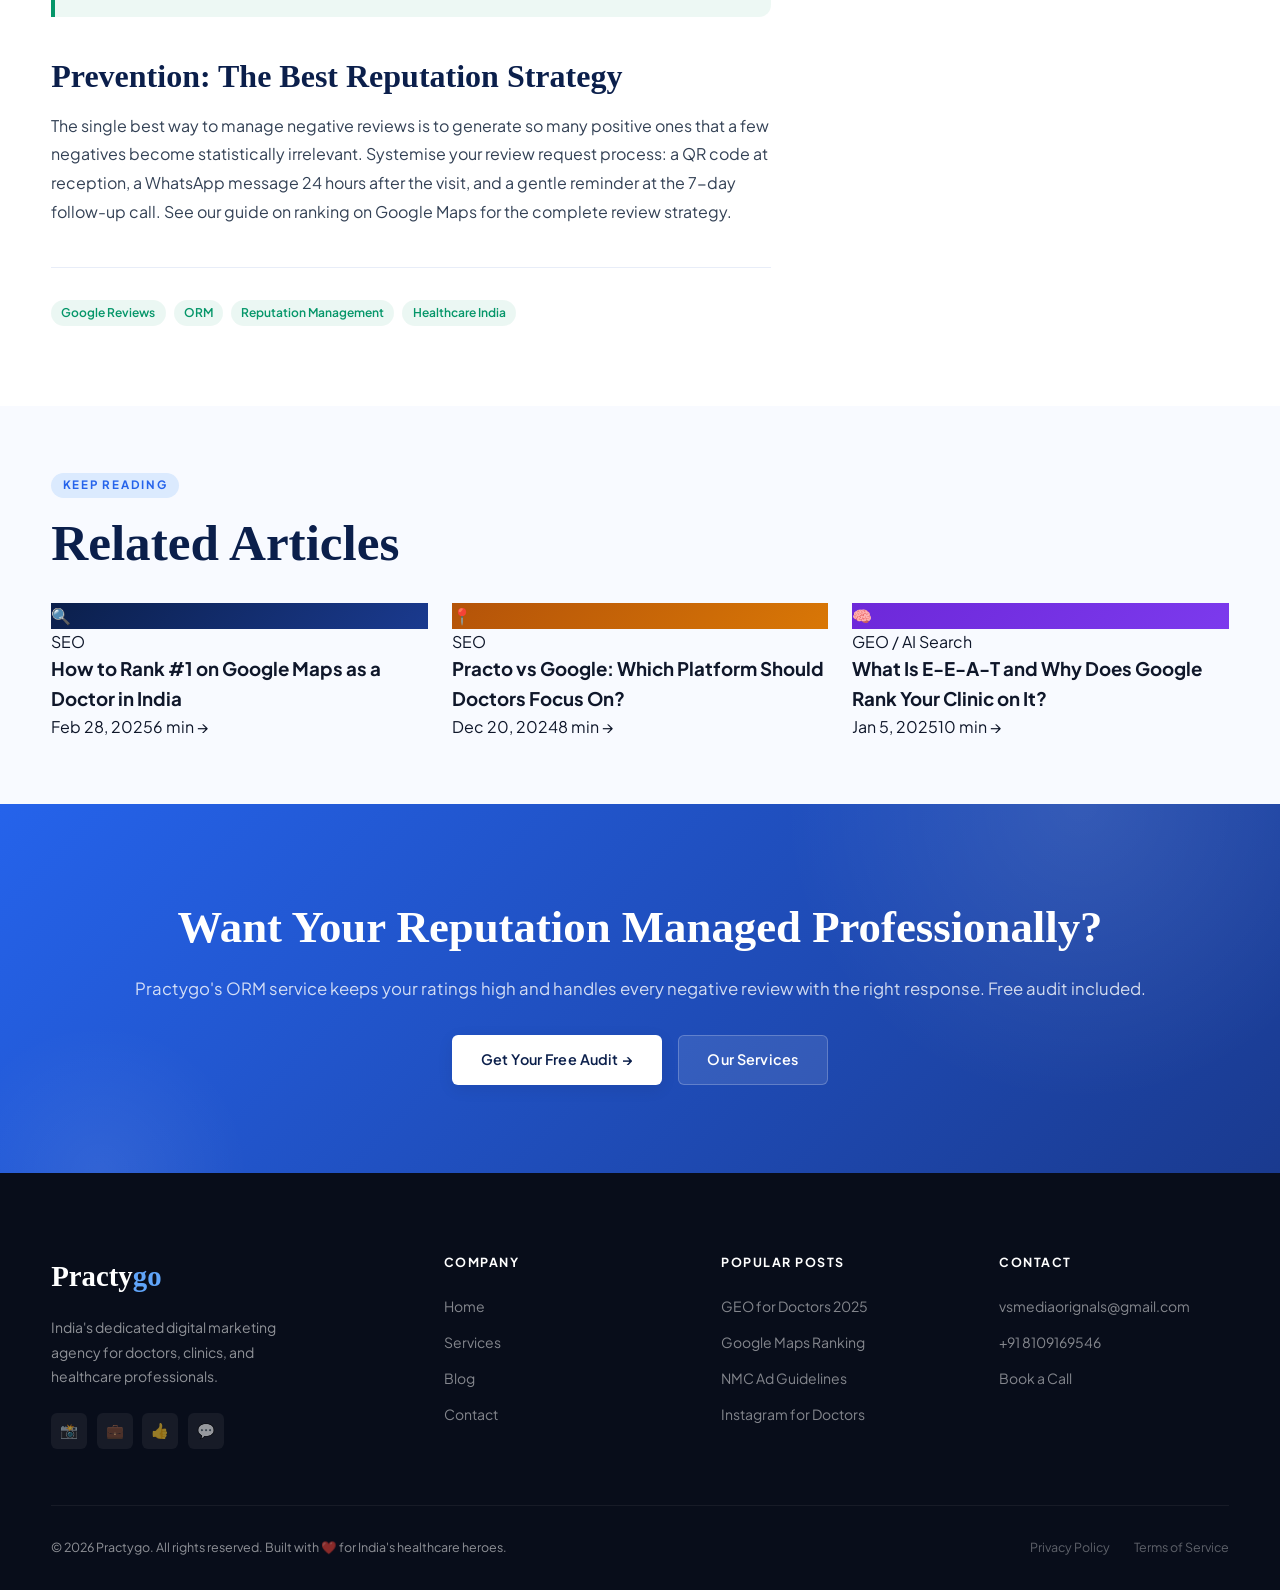
==== commit 2503d0ec: "Add files via upload" ====
--- a/blog-1-star-review-handled.html
+++ b/blog-1-star-review-handled.html
@@ -8,8 +8,7 @@
   <link rel="canonical" href="https://practygo.in/blog-1-star-review-handled.html"/>
   <meta property="og:type" content="article"/><meta property="og:url" content="https://practygo.in/blog-1-star-review-handled.html"/>
   <meta property="og:title" content="A Doctor Got a 1-Star Review. Here's Exactly How We Handled It."/><meta property="og:site_name" content="Practygo"/>
-  <script type="application/ld+json">{"@context":"https://schema.org","@type":"BlogPosting","headline":"A Doctor Got a 1-Star Review. Here's Exactly How We Handled It.","description":"Negative reviews are inevitable in healthcare. The way you respond determines whether they damage your reputation or build trust.","url":"https://practygo.in/blog-1-star-review-handled.html","datePublished":"2025-01-30","dateModified":"2026-03-21","author":{"@type":"Person","name":"Practygo Team","url":"https://practygo.in"},"publisher":{"@type":"Organization","name":"Practygo","url":"https://practygo.in"},"keywords":"doctor negative review response, Google review management healthcare, online reputation management doctors India","articleSection":"Reputation Management","timeRequired":"PT7M"}</script>
-  <script type="application/ld+json">{"@context":"https://schema.org","@type":"BreadcrumbList","itemListElement":[{"@type":"ListItem","position":1,"name":"Home","item":"https://practygo.in"},{"@type":"ListItem","position":2,"name":"Blog","item":"https://practygo.in/blog.html"},{"@type":"ListItem","position":3,"name":"A Doctor Got a 1-Star Review. Here's Exactly How We Handled It.","item":"https://practygo.in/blog-1-star-review-handled.html"}]}</script>
+  <script type="application/ld+json">{"@context":"https://schema.org","@type":"BlogPosting","headline":"A Doctor Got a 1-Star Review. Here's Exactly How We Handled It.","description":"Negative reviews are inevitable in healthcare. The way you respond determines whether they damage your reputation or build trust.","url":"https://practygo.in/blog-1-star-review-handled.html","datePublished":"2025-01-30","dateModified":"2025-01-30","author":{"@type":"Organization","name":"Practygo","url":"https://practygo.in"},"publisher":{"@type":"Organization","name":"Practygo","url":"https://practygo.in"},"keywords":"doctor negative review response, Google review management healthcare, online reputation management doctors India","articleSection":"Reputation Management","timeRequired":"PT7M"}</script>
   <link rel="preconnect" href="https://fonts.googleapis.com"/><link rel="preconnect" href="https://fonts.gstatic.com" crossorigin/>
   <link rel="stylesheet" href="https://fonts.googleapis.com/css2?family=Cormorant+Garant:ital,wght@0,400;0,600;0,700;1,400;1,700&family=Plus+Jakarta+Sans:wght@300;400;500;600;700&display=swap"/>
   <link rel="stylesheet" href="styles.css"/>
@@ -169,4 +168,6 @@
   <a href="blog-eeat-google-clinic.html" style="text-decoration:none"><div class="blog-card"><div class="blog-card-img" style="background:linear-gradient(135deg,#6d28d9,#7c3aed)"><span class="blog-card-img-icon">🧠</span></div><div class="blog-card-body"><div class="blog-card-cat">GEO / AI Search</div><h3>What Is E-E-A-T and Why Does Google Rank Your Clinic on It?</h3><div class="blog-card-footer"><span class="blog-card-date">Jan 5, 2025</span><span class="blog-card-read">10 min →</span></div></div></div></a>
 </div></div></section>
 <section class="cta-band"><div class="container"><div class="reveal"><h2>Want Your Reputation Managed Professionally?</h2><p>Practygo's ORM service keeps your ratings high and handles every negative review with the right response. Free audit included.</p><div class="cta-band-actions"><a href="contact.html" class="btn btn-white magnetic-btn">Get Your Free Audit →</a><a href="services.html" class="btn btn-ghost">Our Services</a></div></div></div></section>
-<footer><div class="container"><div class="footer-top"><div class="footer-brand"><div class="logo-foot">Practy<span>go</span></div><p>India's dedicated digital marketing agency for doctors, clinics, and healthcare professionals.</p><div class="footer-brand-social"><a href="#" class="footer-social-btn">📸</a><a href="#" class="footer-social-btn">💼</a><a href="#" class="footer-social-btn">👍</a><a href="#" class="footer-social-btn">💬</a></div></div><div class="footer-col"><h4>Company</h4><ul><li><a href="index.html">Home</a></li><li><a href="services.html">Services</a></li><li><a href="blog.html">Blog</a></li><li><a href="contact.html">Contact</a></li></ul></div><div class="footer-col"><h4>Popular Posts</h4><ul><li><a href="blog-geo-optimisation-doctors-india.html">GEO for Doctors 2025</a></li><li><a href="blog-google-maps-ranking-doctors.html">Google Maps Ranking</a></li><li><a href="blog-nmc-advertising-guidelines.html">NMC Ad Guidelines</a></li><li><a href="blog-instagram-doctors-nmc-guidelines.html">Instagram for Doctors</a></li></ul></div><div class="footer-col"><h4>Contact</h4><ul><li><a href="/cdn-cgi/l/email-protection#4b3d38262e2f222a2439222c252a27380b2c262a222765282426"><span class="__cf_email__" data-cfemail="7600051b13121f1719041f1118171a0536111b171f1a5815191b">[email&#160;protected]</span></a></li><li><a href="tel:+918109169546">+91 8109169546</a></li><li><a href="contact.html">Book a Call</a></li></ul></div></div><div class="footer-bottom"><p>© 2026 Practygo. All rights reserved. Built with ❤️ for India's healthcare heroes.</p><div class="footer+<footer><div class="container"><div class="footer-top"><div class="footer-brand"><div class="logo-foot">Practy<span>go</span></div><p>India's dedicated digital marketing agency for doctors, clinics, and healthcare professionals.</p><div class="footer-brand-social"><a href="#" class="footer-social-btn">📸</a><a href="#" class="footer-social-btn">💼</a><a href="#" class="footer-social-btn">👍</a><a href="#" class="footer-social-btn">💬</a></div></div><div class="footer-col"><h4>Company</h4><ul><li><a href="index.html">Home</a></li><li><a href="services.html">Services</a></li><li><a href="blog.html">Blog</a></li><li><a href="contact.html">Contact</a></li></ul></div><div class="footer-col"><h4>Popular Posts</h4><ul><li><a href="blog-geo-optimisation-doctors-india.html">GEO for Doctors 2025</a></li><li><a href="blog-google-maps-ranking-doctors.html">Google Maps Ranking</a></li><li><a href="blog-nmc-advertising-guidelines.html">NMC Ad Guidelines</a></li><li><a href="blog-instagram-doctors-nmc-guidelines.html">Instagram for Doctors</a></li></ul></div><div class="footer-col"><h4>Contact</h4><ul><li><a href="mailto:vsmediaorignals@gmail.com">vsmediaorignals@gmail.com</a></li><li><a href="tel:+918109169546">+91 8109169546</a></li><li><a href="contact.html">Book a Call</a></li></ul></div></div><div class="footer-bottom"><p>© 2026 Practygo. All rights reserved. Built with ❤️ for India's healthcare heroes.</p><div class="footer-legal"><a href="#">Privacy Policy</a><a href="#">Terms of Service</a></div></div></div></footer>
+<script src="script.js"></script>
+</body></html>
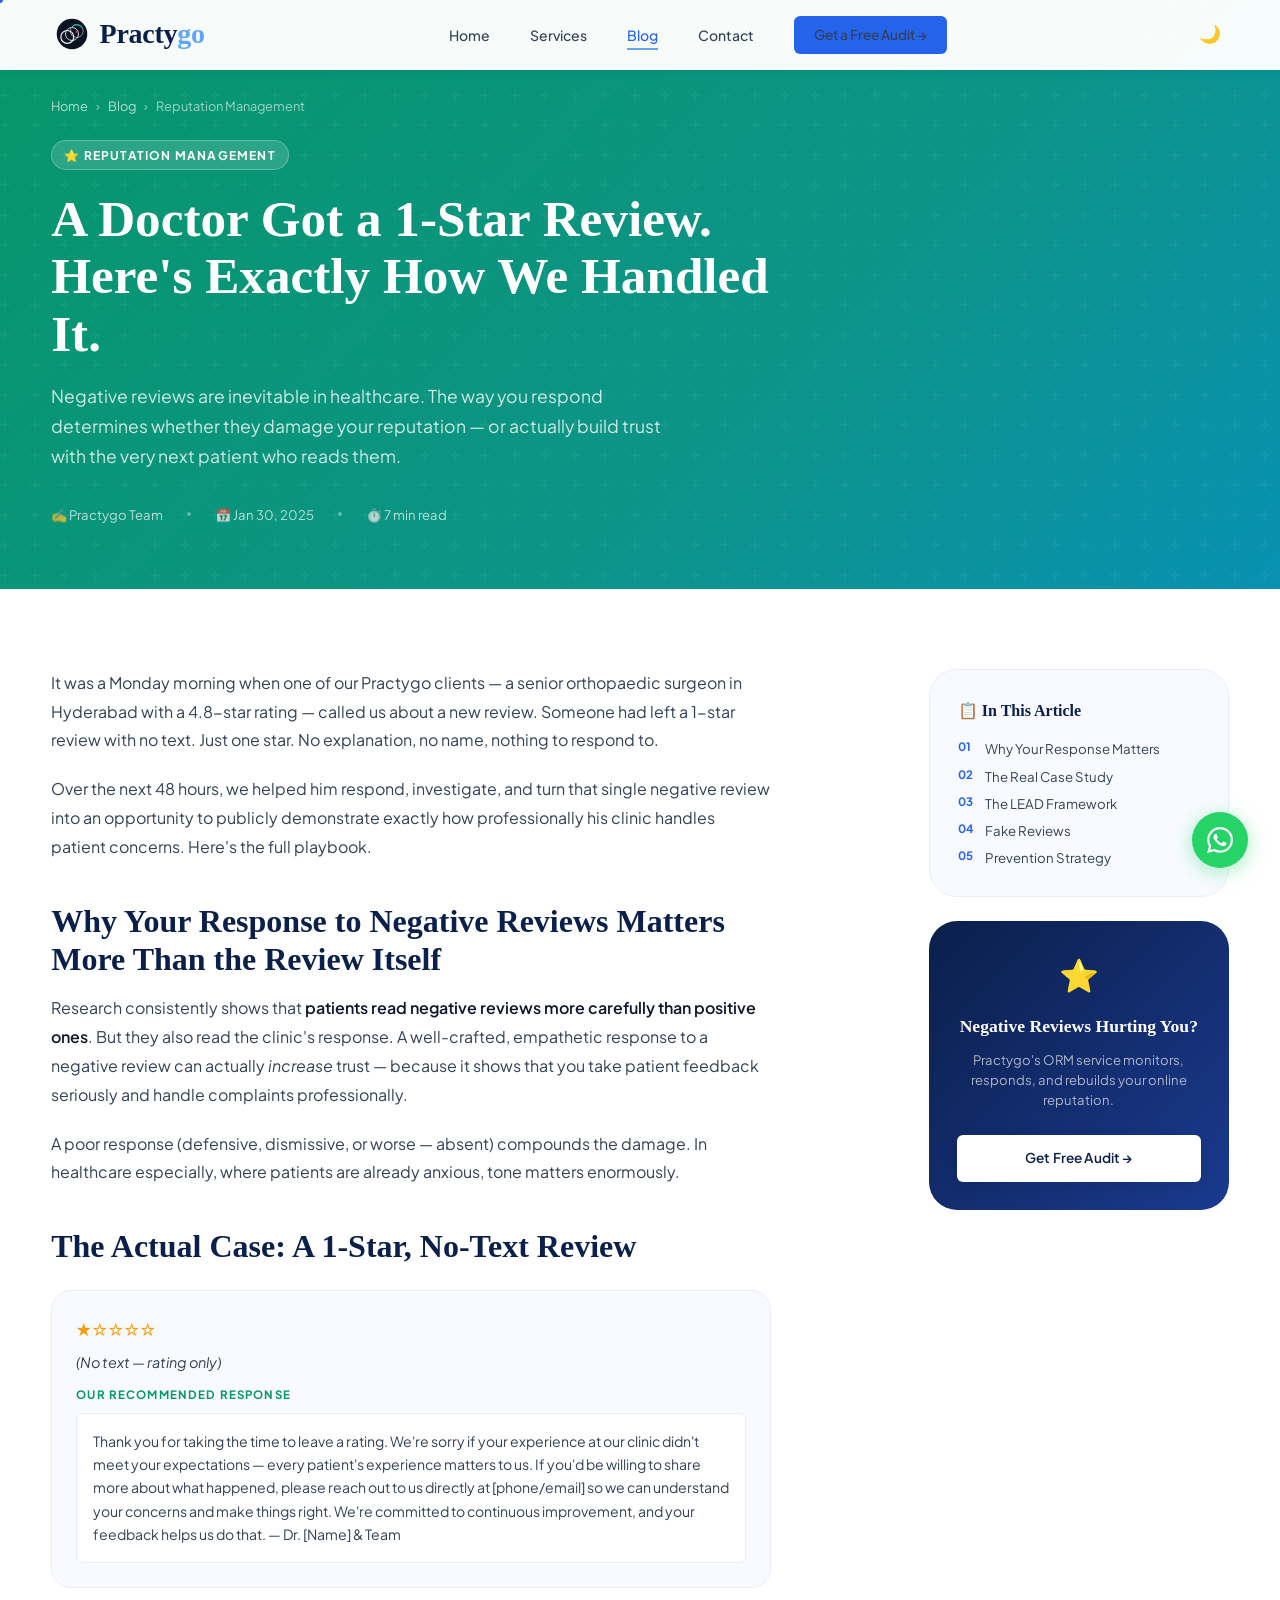
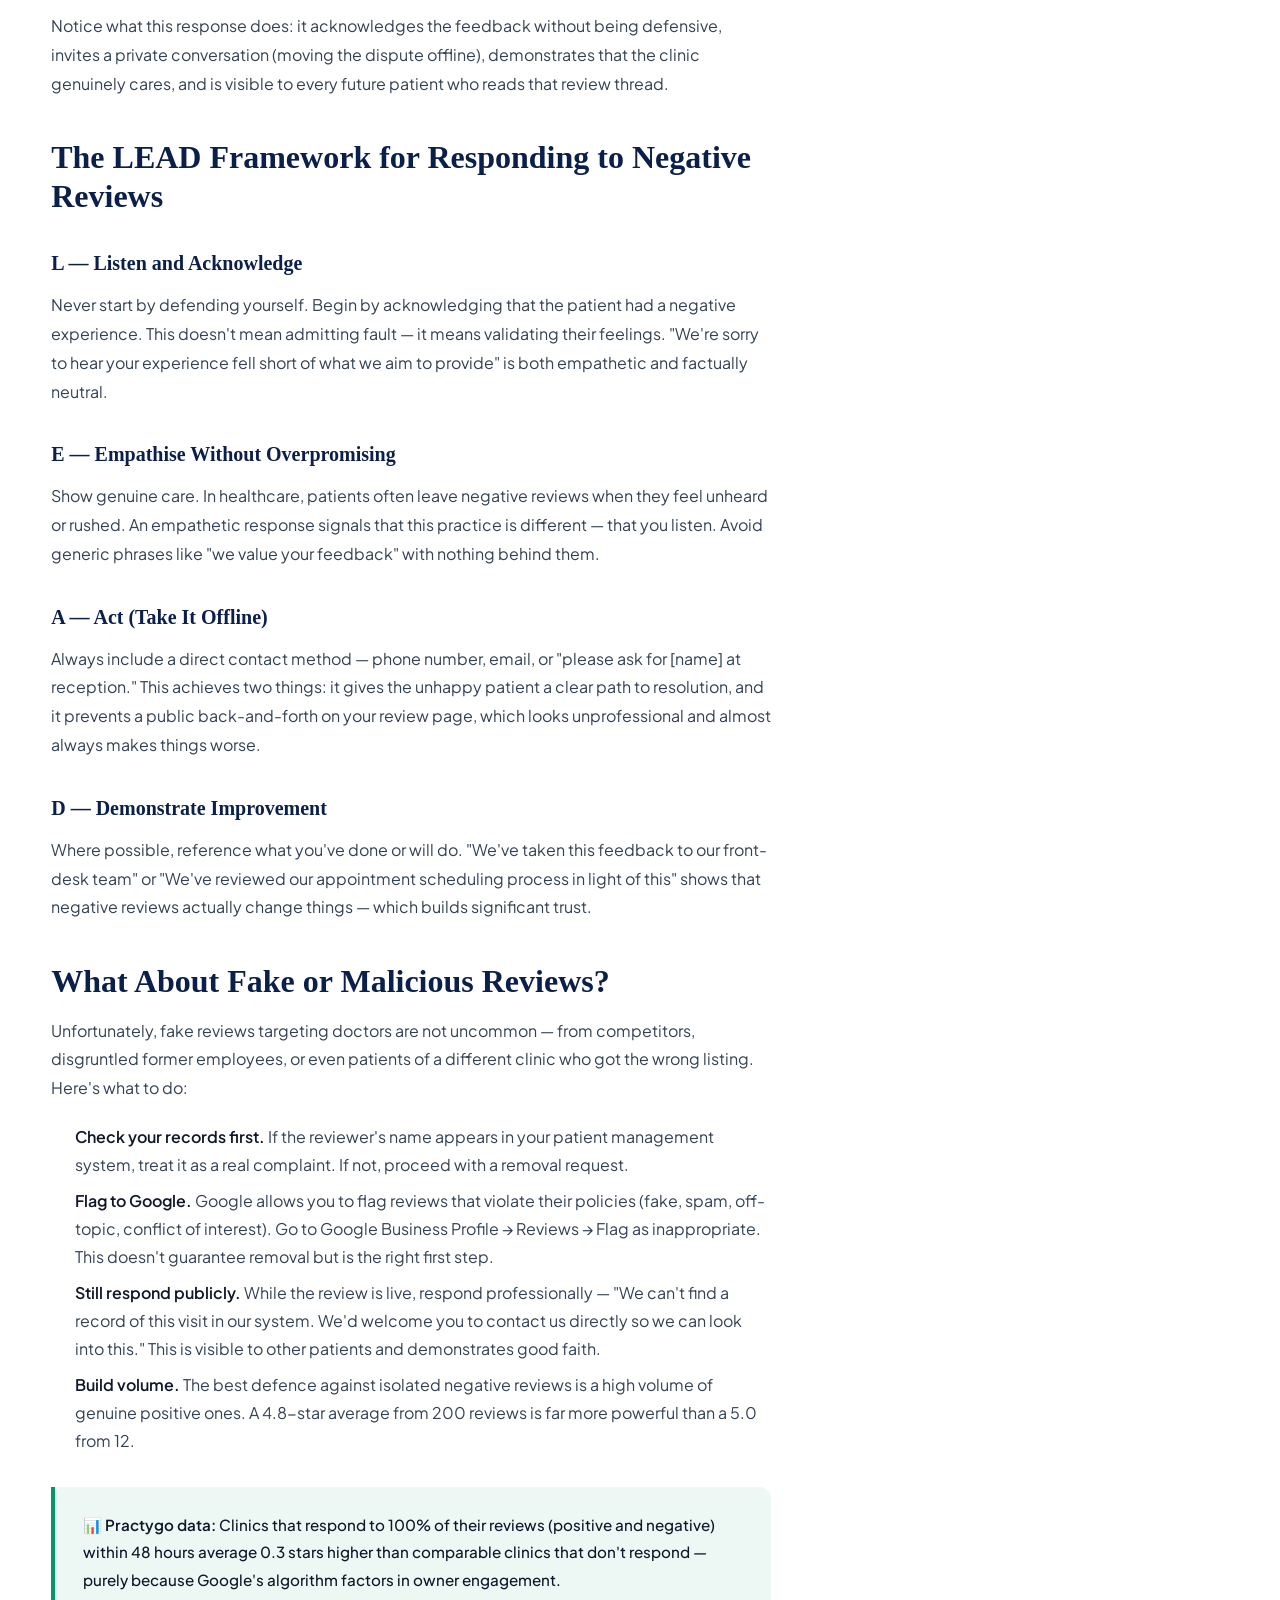
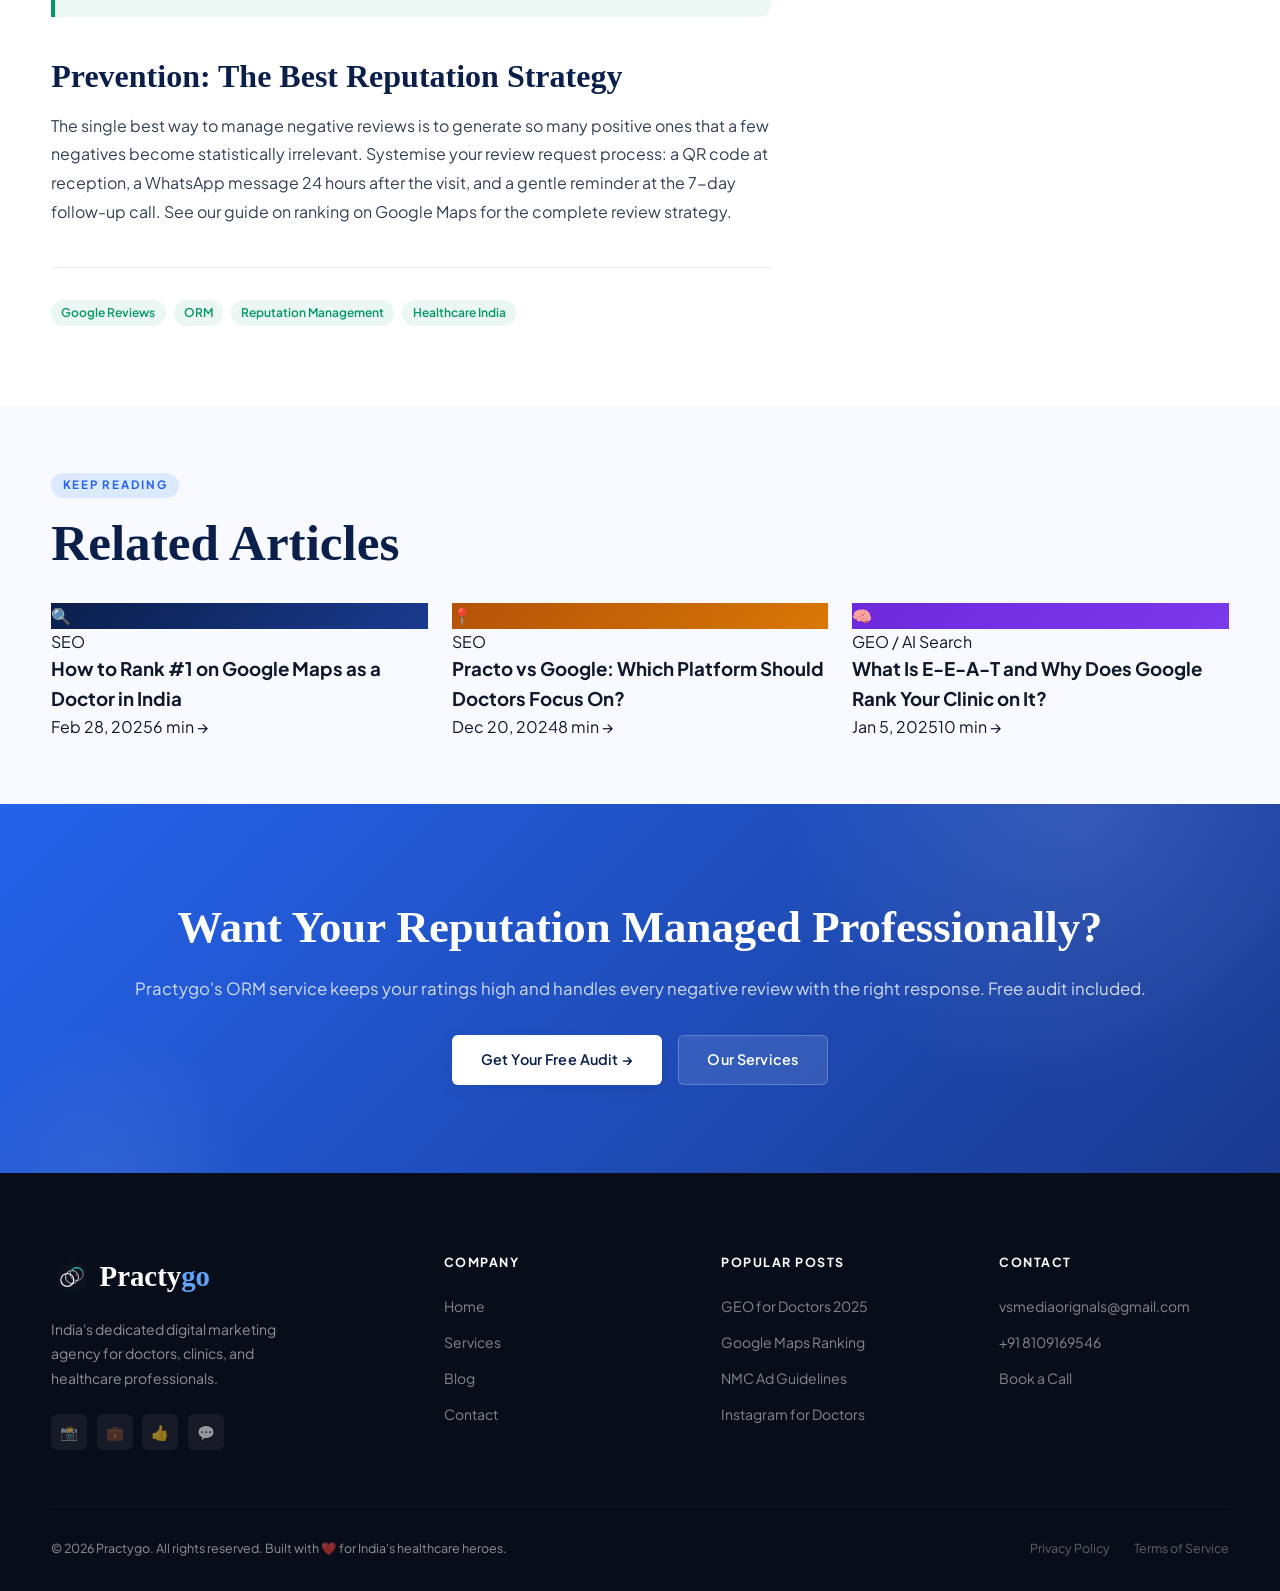
==== commit 2032c022: "Add files via upload" ====
--- a/blog-1-star-review-handled.html
+++ b/blog-1-star-review-handled.html
@@ -8,11 +8,12 @@
   <link rel="canonical" href="https://practygo.in/blog-1-star-review-handled.html"/>
   <meta property="og:type" content="article"/><meta property="og:url" content="https://practygo.in/blog-1-star-review-handled.html"/>
   <meta property="og:title" content="A Doctor Got a 1-Star Review. Here's Exactly How We Handled It."/><meta property="og:site_name" content="Practygo"/>
-  <script type="application/ld+json">{"@context":"https://schema.org","@type":"BlogPosting","headline":"A Doctor Got a 1-Star Review. Here's Exactly How We Handled It.","description":"Negative reviews are inevitable in healthcare. The way you respond determines whether they damage your reputation or build trust.","url":"https://practygo.in/blog-1-star-review-handled.html","datePublished":"2025-01-30","dateModified":"2025-01-30","author":{"@type":"Organization","name":"Practygo","url":"https://practygo.in"},"publisher":{"@type":"Organization","name":"Practygo","url":"https://practygo.in"},"keywords":"doctor negative review response, Google review management healthcare, online reputation management doctors India","articleSection":"Reputation Management","timeRequired":"PT7M"}</script>
+  <script type="application/ld+json">{"@context":"https://schema.org","@type":"BlogPosting","headline":"A Doctor Got a 1-Star Review. Here's Exactly How We Handled It.","description":"Negative reviews are inevitable in healthcare. The way you respond determines whether they damage your reputation or build trust.","url":"https://practygo.in/blog-1-star-review-handled.html","datePublished":"2025-01-30","dateModified":"2026-03-21","author":{"@type":"Person","name":"Practygo Team","url":"https://practygo.in"},"publisher":{"@type":"Organization","name":"Practygo","url":"https://practygo.in"},"keywords":"doctor negative review response, Google review management healthcare, online reputation management doctors India","articleSection":"Reputation Management","timeRequired":"PT7M"}</script>
+  <script type="application/ld+json">{"@context":"https://schema.org","@type":"BreadcrumbList","itemListElement":[{"@type":"ListItem","position":1,"name":"Home","item":"https://practygo.in"},{"@type":"ListItem","position":2,"name":"Blog","item":"https://practygo.in/blog.html"},{"@type":"ListItem","position":3,"name":"A Doctor Got a 1-Star Review. Here's Exactly How We Handled It.","item":"https://practygo.in/blog-1-star-review-handled.html"}]}</script>
   <link rel="preconnect" href="https://fonts.googleapis.com"/><link rel="preconnect" href="https://fonts.gstatic.com" crossorigin/>
   <link rel="stylesheet" href="https://fonts.googleapis.com/css2?family=Cormorant+Garant:ital,wght@0,400;0,600;0,700;1,400;1,700&family=Plus+Jakarta+Sans:wght@300;400;500;600;700&display=swap"/>
   <link rel="stylesheet" href="styles.css"/>
-  <link rel="icon" href="data:image/svg+xml,<svg xmlns='http://www.w3.org/2000/svg' viewBox='0 0 100 100'><text y='.9em' font-size='90'>🩺</text></svg>"/>
+  <link rel="icon" href="FaviconLogo.svg" type="image/svg+xml"/>
   <style>
     .article-hero{background:linear-gradient(135deg,#059669 0%,#0d9488 60%,#0891b2 100%);padding:6rem 0 4rem;position:relative;overflow:hidden}
     .article-hero::before{content:'';position:absolute;inset:0;background:url("data:image/svg+xml,%3Csvg width='60' height='60' viewBox='0 0 60 60' xmlns='http://www.w3.org/2000/svg'%3E%3Cg fill='none'%3E%3Cg fill='%23ffffff' fill-opacity='0.04'%3E%3Cpath d='M36 34v-4h-2v4h-4v2h4v4h2v-4h4v-2h-4zm0-30V0h-2v4h-4v2h4v4h2V6h4V4h-4zM6 34v-4H4v4H0v2h4v4h2v-4h4v-2H6zM6 4V0H4v4H0v2h4v4h2V6h4V4H6z'/%3E%3C/g%3E%3C/g%3E%3C/svg%3E")}
@@ -99,7 +100,7 @@
 <body>
 <div class="cursor-dot" id="cursorDot"></div><div class="cursor-ring" id="cursorRing"></div>
 <a href="https://wa.me/918109169546" class="wa-fab" target="_blank" rel="noopener"><svg width="26" height="26" viewBox="0 0 24 24" fill="currentColor"><path d="M17.472 14.382c-.297-.149-1.758-.867-2.03-.967-.273-.099-.471-.148-.67.15-.197.297-.767.966-.94 1.164-.173.199-.347.223-.644.075-.297-.15-1.255-.463-2.39-1.475-.883-.788-1.48-1.761-1.653-2.059-.173-.297-.018-.458.13-.606.134-.133.298-.347.446-.52.149-.174.198-.298.298-.497.099-.198.05-.371-.025-.52-.075-.149-.669-1.612-.916-2.207-.242-.579-.487-.5-.669-.51-.173-.008-.371-.01-.57-.01-.198 0-.52.074-.792.372-.272.297-1.04 1.016-1.04 2.479 0 1.462 1.065 2.875 1.213 3.074.149.198 2.096 3.2 5.077 4.487.709.306 1.262.489 1.694.625.712.227 1.36.195 1.871.118.571-.085 1.758-.719 2.006-1.413.248-.694.248-1.289.173-1.413-.074-.124-.272-.198-.57-.347m-5.421 7.403h-.004a9.87 9.87 0 01-5.031-1.378l-.361-.214-3.741.982.998-3.648-.235-.374a9.86 9.86 0 01-1.51-5.26c.001-5.45 4.436-9.884 9.888-9.884 2.64 0 5.122 1.03 6.988 2.898a9.825 9.825 0 012.893 6.994c-.003 5.45-4.437 9.884-9.885 9.884m8.413-18.297A11.815 11.815 0 0012.05 0C5.495 0 .16 5.335.157 11.892c0 2.096.547 4.142 1.588 5.945L.057 24l6.305-1.654a11.882 11.882 0 005.683 1.448h.005c6.554 0 11.89-5.335 11.893-11.893a11.821 11.821 0 00-3.48-8.413z"/></svg></a>
-<nav class="nav nav-static" id="nav"><div class="container nav-inner"><a href="index.html" class="logo">Practy<span>go</span></a><div class="nav-links"><a href="index.html">Home</a><a href="services.html">Services</a><a href="blog.html" class="active">Blog</a><a href="contact.html">Contact</a><a href="contact.html" class="nav-cta">Get a Free Audit →</a></div><div style="display:flex;align-items:center;gap:.5rem"><button class="theme-toggle" id="themeToggle">🌙</button><button class="hamburger" aria-label="Open menu"><span></span><span></span><span></span></button></div></div></nav>
+<nav class="nav nav-static" id="nav"><div class="container nav-inner"><a href="index.html" class="logo"><img src="FaviconLogo.svg" alt="Practygo Logo" style="display:inline;height:42px;width:42px;vertical-align:middle;margin-right:0.4rem;position:relative;top:-3px;">Practy<span>go</span></a><div class="nav-links"><a href="index.html">Home</a><a href="services.html">Services</a><a href="blog.html" class="active">Blog</a><a href="contact.html">Contact</a><a href="contact.html" class="nav-cta">Get a Free Audit →</a></div><div style="display:flex;align-items:center;gap:.5rem"><button class="theme-toggle" id="themeToggle">🌙</button><button class="hamburger" aria-label="Open menu"><span></span><span></span><span></span></button></div></div></nav>
 <div class="mobile-nav"><button class="mobile-close">✕</button><a href="index.html">Home</a><a href="services.html">Services</a><a href="blog.html">Blog</a><a href="contact.html">Contact</a><a href="contact.html" class="btn btn-primary" style="font-size:1rem;margin-top:1rem">Get a Free Audit</a></div>
 
 <section class="article-hero"><div class="container"><div class="article-hero-inner">
@@ -168,6 +169,6 @@
   <a href="blog-eeat-google-clinic.html" style="text-decoration:none"><div class="blog-card"><div class="blog-card-img" style="background:linear-gradient(135deg,#6d28d9,#7c3aed)"><span class="blog-card-img-icon">🧠</span></div><div class="blog-card-body"><div class="blog-card-cat">GEO / AI Search</div><h3>What Is E-E-A-T and Why Does Google Rank Your Clinic on It?</h3><div class="blog-card-footer"><span class="blog-card-date">Jan 5, 2025</span><span class="blog-card-read">10 min →</span></div></div></div></a>
 </div></div></section>
 <section class="cta-band"><div class="container"><div class="reveal"><h2>Want Your Reputation Managed Professionally?</h2><p>Practygo's ORM service keeps your ratings high and handles every negative review with the right response. Free audit included.</p><div class="cta-band-actions"><a href="contact.html" class="btn btn-white magnetic-btn">Get Your Free Audit →</a><a href="services.html" class="btn btn-ghost">Our Services</a></div></div></div></section>
-<footer><div class="container"><div class="footer-top"><div class="footer-brand"><div class="logo-foot">Practy<span>go</span></div><p>India's dedicated digital marketing agency for doctors, clinics, and healthcare professionals.</p><div class="footer-brand-social"><a href="#" class="footer-social-btn">📸</a><a href="#" class="footer-social-btn">💼</a><a href="#" class="footer-social-btn">👍</a><a href="#" class="footer-social-btn">💬</a></div></div><div class="footer-col"><h4>Company</h4><ul><li><a href="index.html">Home</a></li><li><a href="services.html">Services</a></li><li><a href="blog.html">Blog</a></li><li><a href="contact.html">Contact</a></li></ul></div><div class="footer-col"><h4>Popular Posts</h4><ul><li><a href="blog-geo-optimisation-doctors-india.html">GEO for Doctors 2025</a></li><li><a href="blog-google-maps-ranking-doctors.html">Google Maps Ranking</a></li><li><a href="blog-nmc-advertising-guidelines.html">NMC Ad Guidelines</a></li><li><a href="blog-instagram-doctors-nmc-guidelines.html">Instagram for Doctors</a></li></ul></div><div class="footer-col"><h4>Contact</h4><ul><li><a href="mailto:vsmediaorignals@gmail.com">vsmediaorignals@gmail.com</a></li><li><a href="tel:+918109169546">+91 8109169546</a></li><li><a href="contact.html">Book a Call</a></li></ul></div></div><div class="footer-bottom"><p>© 2026 Practygo. All rights reserved. Built with ❤️ for India's healthcare heroes.</p><div class="footer-legal"><a href="#">Privacy Policy</a><a href="#">Terms of Service</a></div></div></div></footer>
+<footer><div class="container"><div class="footer-top"><div class="footer-brand"><div class="logo-foot"><img src="FaviconLogo.svg" alt="Practygo Logo" style="display:inline;height:42px;width:42px;vertical-align:middle;margin-right:0.4rem;position:relative;top:-3px;">Practy<span>go</span></div><p>India's dedicated digital marketing agency for doctors, clinics, and healthcare professionals.</p><div class="footer-brand-social"><a href="#" class="footer-social-btn">📸</a><a href="#" class="footer-social-btn">💼</a><a href="#" class="footer-social-btn">👍</a><a href="#" class="footer-social-btn">💬</a></div></div><div class="footer-col"><h4>Company</h4><ul><li><a href="index.html">Home</a></li><li><a href="services.html">Services</a></li><li><a href="blog.html">Blog</a></li><li><a href="contact.html">Contact</a></li></ul></div><div class="footer-col"><h4>Popular Posts</h4><ul><li><a href="blog-geo-optimisation-doctors-india.html">GEO for Doctors 2025</a></li><li><a href="blog-google-maps-ranking-doctors.html">Google Maps Ranking</a></li><li><a href="blog-nmc-advertising-guidelines.html">NMC Ad Guidelines</a></li><li><a href="blog-instagram-doctors-nmc-guidelines.html">Instagram for Doctors</a></li></ul></div><div class="footer-col"><h4>Contact</h4><ul><li><a href="mailto:vsmediaorignals@gmail.com">vsmediaorignals@gmail.com</a></li><li><a href="tel:+918109169546">+91 8109169546</a></li><li><a href="contact.html">Book a Call</a></li></ul></div></div><div class="footer-bottom"><p>© 2026 Practygo. All rights reserved. Built with ❤️ for India's healthcare heroes.</p><div class="footer-legal"><a href="#">Privacy Policy</a><a href="#">Terms of Service</a></div></div></div></footer>
 <script src="script.js"></script>
 </body></html>
